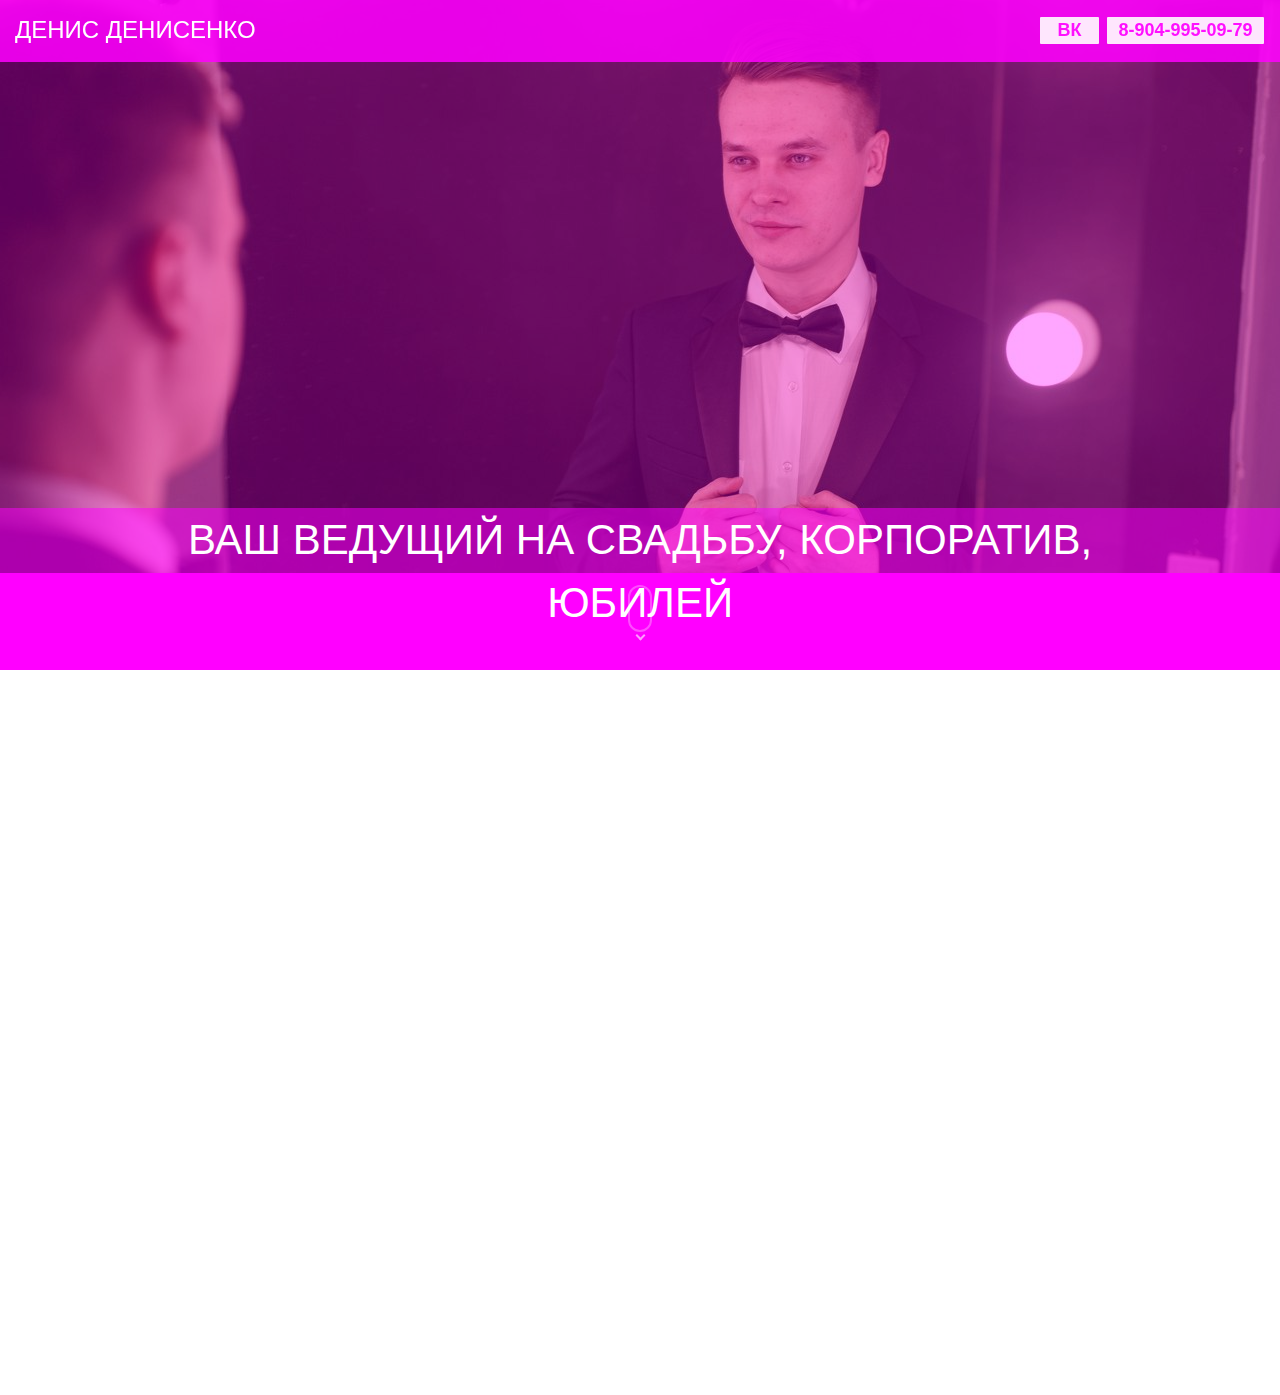
==== DD/index.html @ 88d05b3a "Денис Денисенко" ====
<!DOCTYPE html>
<html class="nojs html css_verticalspacer" lang="ru-RU">
 <head>

  <meta http-equiv="Content-type" content="text/html;charset=UTF-8"/>
  <meta name="generator" content="2018.0.0.379"/>
  <meta name="viewport" content="width=device-width, initial-scale=1.0"/>
  
  <script type="text/javascript">
   // Update the 'nojs'/'js' class on the html node
document.documentElement.className = document.documentElement.className.replace(/\bnojs\b/g, 'js');

// Check that all required assets are uploaded and up-to-date
if(typeof Muse == "undefined") window.Muse = {}; window.Muse.assets = {"required":["museutils.js", "museconfig.js", "jquery.watch.js", "require.js", "index.css"], "outOfDate":[]};
</script>
  
  <title>ВЕДУЩИЙ НА СВАДЬБУ, КОРПОРАТИВ, ЮБИЛЕЙ | ДЕНИС ДЕНИСЕНКО</title>
  <!-- CSS -->
  <link rel="stylesheet" type="text/css" href="css/site_global.css?crc=444006867"/>
  <link rel="stylesheet" type="text/css" href="css/index.css?crc=4019323715" id="pagesheet"/>
  <!-- IE-only CSS -->
  <!--[if lt IE 9]>
  <link rel="stylesheet" type="text/css" href="css/iefonts_index.css?crc=420360671"/>
  <![endif]-->
  <!-- Other scripts -->
  <script type="text/javascript">
   var __adobewebfontsappname__ = "muse";
</script>
  <!-- JS includes -->
  <script src="https://webfonts.creativecloud.com/roboto:n2,n7,n3:all.js" type="text/javascript"></script>
    <!--HTML Widget code-->
  
		<style>
.u202 {
  margin: 0 auto;
  opacity: 0.6;
  position: relative;
  transition: opacity 0.9s;
}
.u202:hover {
  opacity: 1;
}
.u202:hover .u202help-mouse-wheel:before,
.u202:hover .u202help-mouse-wheel:after {
  animation: indicator-up-down 1.5s infinite ease-in-out;
  height: 8px;
  opacity: 0;
}
.u202:hover .u202help-down {
  animation: arrow-down 0.3s infinite alternate;
}
.u202help-mouse-down {
  border: 2px solid #FFFFFF;
  border-radius: 15px;
  height: 43px;
  position: relative;
  background: transparent;
  width: 20px;
    margin: 0 auto;
}
.u202help-mouse-wheel {
  position: relative;
  left: 50%;
  transition: opacity 0.5s;
}
.u202help-mouse-wheel:before,
.u202help-mouse-wheel:after {
  content: '';
  background: #FFFFFF;
  border-radius: 50%;
  margin-left: -2px;
  height: 4px;
  position: absolute;
  top: 5px;
  transition: top 0.5s, height 0.5s, opacity 0.5s;
  width: 4px;
}
.u202help-mouse-wheel:before {
  animation: scroll 1.5s 0.75s infinite ease-in-out;
}
.u202help-mouse-wheel:after {
  animation: scroll 1.5s infinite ease-in-out;
}
.u202help-down {
  animation: arrow-down 0.6s infinite alternate ease-in-out;
  border-bottom: 2px solid #FFFFFF;
  border-right: 2px solid #FFFFFF;
  display: block;
  height: 5px;
  margin: 0 auto;
  transform: rotate(45deg);
  transition: opacity 0.5s;
  width: 5px;
  opacity: 1;
  position: absolute;
  left: 0;
  right: 0;
}
@-moz-keyframes scroll {
  0% {
    top: 5px;
    opacity: 0.3;
  }
  50% {
    opacity: 1;
  }
  100% {
    top: 15px;
    opacity: 0;
  }
}
@-webkit-keyframes scroll {
  0% {
    top: 5px;
    opacity: 0.3;
  }
  50% {
    opacity: 1;
  }
  100% {
    top: 15px;
    opacity: 0;
  }
}
@-o-keyframes scroll {
  0% {
    top: 5px;
    opacity: 0.3;
  }
  50% {
    opacity: 1;
  }
  100% {
    top: 15px;
    opacity: 0;
  }
}
@keyframes scroll {
  0% {
    top: 5px;
    opacity: 0.3;
  }
  50% {
    opacity: 1;
  }
  100% {
    top: 15px;
    opacity: 0;
  }
}
@-moz-keyframes indicator-up-down {
  0% {
    opacity: 0;
  }
  50% {
    opacity: 1;
  }
  100% {
    opacity: 0;
    top: 20px;
  }
}
@-webkit-keyframes indicator-up-down {
  0% {
    opacity: 0;
  }
  50% {
    opacity: 1;
  }
  100% {
    opacity: 0;
    top: 20px;
  }
}
@-o-keyframes indicator-up-down {
  0% {
    opacity: 0;
  }
  50% {
    opacity: 1;
  }
  100% {
    opacity: 0;
    top: 20px;
  }
}
@keyframes indicator-up-down {
  0% {
    opacity: 0;
  }
  50% {
    opacity: 1;
  }
  100% {
    opacity: 0;
    top: 20px;
  }
}
@-moz-keyframes arrow-down {
  0% {
    margin-top: 5px;
  }
  100% {
    margin-top: 15px;
  }
}
@-webkit-keyframes arrow-down {
  0% {
    margin-top: 5px;
  }
  100% {
    margin-top: 15px;
  }
}
@-o-keyframes arrow-down {
  0% {
    margin-top: 5px;
  }
  100% {
    margin-top: 15px;
  }
}
@keyframes arrow-down {
  0% {
    margin-top: 5px;
  }
  100% {
    margin-top: 15px;
  }
}
}
</style>
	
 </head>
 <body>

  <div class="clearfix borderbox" id="page"><!-- group -->
   <div class="clearfix grpelem" id="pu115"><!-- group -->
    <div class="browser_width grpelem" id="u115-bw">
     <div id="u115"><!-- custom html -->
      <!DOCTYPE html>
<html>

<head>

  <meta charset="UTF-8">

<style>
body {
    margin: 0;
    background: FF00FF;
}
video {
    position: relative;
    right: 0;
    bottom: 0;
    min-width: 100%;
    min-height: 100%;
    width: auto;
    height: auto;
    z-index: -100;
    background: url('http://task.ga/m/flag.png') no-repeat;
    background-size: cover;
    transition: 1s opacity;
}
</style>

</head>

<body>

  <video autoplay  poster="assets/fon.jpg" id="bgvid" loop muted>
    <source src="assets/demo.webm" type="video/webm">
    <source src="assets/demo.mp4" type="video/mp4">
</video>

</body>

</html>

     </div>
    </div>
    <div class="browser_width grpelem" id="u159-bw">
     <div class="rgba-background" id="u159"><!-- simple frame --></div>
    </div>
    <div class="browser_width grpelem" id="u178-bw">
     <div id="u178"><!-- simple frame --></div>
    </div>
    <div class="browser_width grpelem" id="u226-bw">
     <div id="u226"><!-- group -->
      <div class="clearfix" id="u226_align_to_page">
       <div class="size_fixed grpelem" id="u202" data-sizePolicy="fixed" data-pintopage="page_fixedLeft"><!-- custom html -->
        
<aside class="u202" >
  <div class="u202help-mouse-down"><i class="u202help-mouse-wheel"></i></div><span class="u202help-down"></span>
</aside>

       </div>
      </div>
     </div>
    </div>
    <div class="browser_width grpelem" id="u232-bw">
     <div class="rgba-background" id="u232"><!-- group -->
      <div class="clearfix" id="u232_align_to_page">
       <div class="clearfix grpelem" id="u211-4" data-muse-temp-textContainer-sizePolicy="true" data-muse-temp-textContainer-pinning="true"><!-- content -->
        <p>ВАШ ВЕДУЩИЙ НА СВАДЬБУ, КОРПОРАТИВ, ЮБИЛЕЙ</p>
       </div>
      </div>
     </div>
    </div>
   </div>
   <div class="clearfix grpelem" id="pu223"><!-- group -->
    <div class="browser_width" id="u223-bw">
     <div class="rgba-background" id="u223"><!-- simple frame --></div>
    </div>
    <a class="nonblock nontext rgba-background rounded-corners transition shadow clearfix" id="u229-4" href="https://vk.com/denisenkoveduschii" data-muse-temp-textContainer-sizePolicy="true" data-muse-temp-textContainer-pinning="true"><!-- content --><p>ВК</p></a>
    <div class="clearfix" id="u235-4" data-muse-temp-textContainer-sizePolicy="true" data-muse-temp-textContainer-pinning="true"><!-- content -->
     <p>ДЕНИС ДЕНИСЕНКО</p>
    </div>
    <a class="nonblock nontext rgba-background rounded-corners transition shadow clearfix" id="u238-4" href="tel:+79049950979" data-muse-temp-textContainer-sizePolicy="true" data-muse-temp-textContainer-pinning="true"><!-- content --><p>8-904-995-09-79</p></a>
   </div>
   <div class="verticalspacer" data-offset-top="1333" data-content-above-spacer="1332" data-content-below-spacer="61" data-sizePolicy="fixed" data-pintopage="page_fixedLeft"></div>
  </div>
  <!-- JS includes -->
  <script type="text/javascript">
   if (document.location.protocol != 'https:') document.write('\x3Cscript src="http://musecdn.businesscatalyst.com/scripts/4.0/jquery-1.8.3.min.js" type="text/javascript">\x3C/script>');
</script>
  <script type="text/javascript">
   window.jQuery || document.write('\x3Cscript src="scripts/jquery-1.8.3.min.js?crc=209076791" type="text/javascript">\x3C/script>');
</script>
  <!-- Other scripts -->
  <script type="text/javascript">
   // Decide weather to suppress missing file error or not based on preference setting
var suppressMissingFileError = false
</script>
  <script type="text/javascript">
   window.Muse.assets.check=function(d){if(!window.Muse.assets.checked){window.Muse.assets.checked=!0;var b={},c=function(a,b){if(window.getComputedStyle){var c=window.getComputedStyle(a,null);return c&&c.getPropertyValue(b)||c&&c[b]||""}if(document.documentElement.currentStyle)return(c=a.currentStyle)&&c[b]||a.style&&a.style[b]||"";return""},a=function(a){if(a.match(/^rgb/))return a=a.replace(/\s+/g,"").match(/([\d\,]+)/gi)[0].split(","),(parseInt(a[0])<<16)+(parseInt(a[1])<<8)+parseInt(a[2]);if(a.match(/^\#/))return parseInt(a.substr(1),
16);return 0},g=function(g){for(var f=document.getElementsByTagName("link"),h=0;h<f.length;h++)if("text/css"==f[h].type){var i=(f[h].href||"").match(/\/?css\/([\w\-]+\.css)\?crc=(\d+)/);if(!i||!i[1]||!i[2])break;b[i[1]]=i[2]}f=document.createElement("div");f.className="version";f.style.cssText="display:none; width:1px; height:1px;";document.getElementsByTagName("body")[0].appendChild(f);for(h=0;h<Muse.assets.required.length;){var i=Muse.assets.required[h],l=i.match(/([\w\-\.]+)\.(\w+)$/),k=l&&l[1]?
l[1]:null,l=l&&l[2]?l[2]:null;switch(l.toLowerCase()){case "css":k=k.replace(/\W/gi,"_").replace(/^([^a-z])/gi,"_$1");f.className+=" "+k;k=a(c(f,"color"));l=a(c(f,"backgroundColor"));k!=0||l!=0?(Muse.assets.required.splice(h,1),"undefined"!=typeof b[i]&&(k!=b[i]>>>24||l!=(b[i]&16777215))&&Muse.assets.outOfDate.push(i)):h++;f.className="version";break;case "js":h++;break;default:throw Error("Unsupported file type: "+l);}}d?d().jquery!="1.8.3"&&Muse.assets.outOfDate.push("jquery-1.8.3.min.js"):Muse.assets.required.push("jquery-1.8.3.min.js");
f.parentNode.removeChild(f);if(Muse.assets.outOfDate.length||Muse.assets.required.length)f="Некоторые файлы на сервере могут отсутствовать или быть некорректными. Очистите кэш-память браузера и повторите попытку. Если проблему не удается устранить, свяжитесь с разработчиками сайта.",g&&Muse.assets.outOfDate.length&&(f+="\nOut of date: "+Muse.assets.outOfDate.join(",")),g&&Muse.assets.required.length&&(f+="\nMissing: "+Muse.assets.required.join(",")),suppressMissingFileError?(f+="\nUse SuppressMissingFileError key in AppPrefs.xml to show missing file error pop up.",console.log(f)):alert(f)};location&&location.search&&location.search.match&&location.search.match(/muse_debug/gi)?
setTimeout(function(){g(!0)},5E3):g()}};
var muse_init=function(){require.config({baseUrl:""});require(["jquery","museutils","whatinput","jquery.watch"],function(d){var $ = d;$(document).ready(function(){try{
window.Muse.assets.check($);/* body */
Muse.Utils.transformMarkupToFixBrowserProblemsPreInit();/* body */
Muse.Utils.prepHyperlinks(true);/* body */
Muse.Utils.resizeHeight('.browser_width');/* resize height */
Muse.Utils.requestAnimationFrame(function() { $('body').addClass('initialized'); });/* mark body as initialized */
Muse.Utils.makeButtonsVisibleAfterSettingMinWidth();/* body */
Muse.Utils.fullPage('#page');/* 100% height page */
Muse.Utils.showWidgetsWhenReady();/* body */
Muse.Utils.transformMarkupToFixBrowserProblems();/* body */
}catch(b){if(b&&"function"==typeof b.notify?b.notify():Muse.Assert.fail("Error calling selector function: "+b),false)throw b;}})})};

</script>
  <!-- RequireJS script -->
  <script src="scripts/require.js?crc=4157109226" type="text/javascript" async data-main="scripts/museconfig.js?crc=380897831" onload="if (requirejs) requirejs.onError = function(requireType, requireModule) { if (requireType && requireType.toString && requireType.toString().indexOf && 0 <= requireType.toString().indexOf('#scripterror')) window.Muse.assets.check(); }" onerror="window.Muse.assets.check();"></script>
  
  <!--HTML Widget code-->
  

	
   </body>
</html>
---- DD/css/site_global.css ----
html{min-height:100%;min-width:100%;-ms-text-size-adjust:none;}body,div,dl,dt,dd,ul,ol,li,nav,h1,h2,h3,h4,h5,h6,pre,code,form,fieldset,legend,input,button,textarea,p,blockquote,th,td,a{margin:0px;padding:0px;border-width:0px;border-style:solid;border-color:transparent;-webkit-transform-origin:left top;-ms-transform-origin:left top;-o-transform-origin:left top;transform-origin:left top;background-repeat:no-repeat;}button.submit-btn{-moz-box-sizing:content-box;-webkit-box-sizing:content-box;box-sizing:content-box;}.transition{-webkit-transition-property:background-image,background-position,background-color,border-color,border-radius,color,font-size,font-style,font-weight,letter-spacing,line-height,text-align,box-shadow,text-shadow,opacity;transition-property:background-image,background-position,background-color,border-color,border-radius,color,font-size,font-style,font-weight,letter-spacing,line-height,text-align,box-shadow,text-shadow,opacity;}.transition *{-webkit-transition:inherit;transition:inherit;}table{border-collapse:collapse;border-spacing:0px;}fieldset,img{border:0px;border-style:solid;-webkit-transform-origin:left top;-ms-transform-origin:left top;-o-transform-origin:left top;transform-origin:left top;}address,caption,cite,code,dfn,em,strong,th,var,optgroup{font-style:inherit;font-weight:inherit;}del,ins{text-decoration:none;}li{list-style:none;}caption,th{text-align:left;}h1,h2,h3,h4,h5,h6{font-size:100%;font-weight:inherit;}input,button,textarea,select,optgroup,option{font-family:inherit;font-size:inherit;font-style:inherit;font-weight:inherit;}.form-grp input,.form-grp textarea{-webkit-appearance:none;-webkit-border-radius:0;}body{font-family:Arial, Helvetica Neue, Helvetica, sans-serif;text-align:left;font-size:14px;line-height:17px;word-wrap:break-word;text-rendering:optimizeLegibility;-moz-font-feature-settings:'liga';-ms-font-feature-settings:'liga';-webkit-font-feature-settings:'liga';font-feature-settings:'liga';}a:link{color:#0000FF;text-decoration:underline;}a:visited{color:#800080;text-decoration:underline;}a:hover{color:#0000FF;text-decoration:underline;}a:active{color:#EE0000;text-decoration:underline;}a.nontext{color:black;text-decoration:none;font-style:normal;font-weight:normal;}.normal_text{color:#000000;direction:ltr;font-family:Arial, Helvetica Neue, Helvetica, sans-serif;font-size:14px;font-style:normal;font-weight:normal;letter-spacing:0px;line-height:17px;text-align:left;text-decoration:none;text-indent:0px;text-transform:none;vertical-align:0px;padding:0px;}.list0 li:before{position:absolute;right:100%;letter-spacing:0px;text-decoration:none;font-weight:normal;font-style:normal;}.rtl-list li:before{right:auto;left:100%;}.nls-None > li:before,.nls-None .list3 > li:before,.nls-None .list6 > li:before{margin-right:6px;content:'•';}.nls-None .list1 > li:before,.nls-None .list4 > li:before,.nls-None .list7 > li:before{margin-right:6px;content:'○';}.nls-None,.nls-None .list1,.nls-None .list2,.nls-None .list3,.nls-None .list4,.nls-None .list5,.nls-None .list6,.nls-None .list7,.nls-None .list8{padding-left:34px;}.nls-None.rtl-list,.nls-None .list1.rtl-list,.nls-None .list2.rtl-list,.nls-None .list3.rtl-list,.nls-None .list4.rtl-list,.nls-None .list5.rtl-list,.nls-None .list6.rtl-list,.nls-None .list7.rtl-list,.nls-None .list8.rtl-list{padding-left:0px;padding-right:34px;}.nls-None .list2 > li:before,.nls-None .list5 > li:before,.nls-None .list8 > li:before{margin-right:6px;content:'-';}.nls-None.rtl-list > li:before,.nls-None .list1.rtl-list > li:before,.nls-None .list2.rtl-list > li:before,.nls-None .list3.rtl-list > li:before,.nls-None .list4.rtl-list > li:before,.nls-None .list5.rtl-list > li:before,.nls-None .list6.rtl-list > li:before,.nls-None .list7.rtl-list > li:before,.nls-None .list8.rtl-list > li:before{margin-right:0px;margin-left:6px;}.TabbedPanelsTab{white-space:nowrap;}.MenuBar .MenuBarView,.MenuBar .SubMenuView{display:block;list-style:none;}.MenuBar .SubMenu{display:none;position:absolute;}.NoWrap{white-space:nowrap;word-wrap:normal;}.rootelem{margin-left:auto;margin-right:auto;}.colelem{display:inline;float:left;clear:both;}.clearfix:after{content:"\0020";visibility:hidden;display:block;height:0px;clear:both;}*:first-child+html .clearfix{zoom:1;}.clip_frame{overflow:hidden;}.popup_anchor{position:relative;width:0px;height:0px;}.allow_click_through *{pointer-events:auto;}.popup_element{z-index:100000;}.svg{display:block;vertical-align:top;}span.wrap{content:'';clear:left;display:block;}span.actAsInlineDiv{display:inline-block;}.position_content,.excludeFromNormalFlow{float:left;}.preload_images{position:absolute;overflow:hidden;left:-9999px;top:-9999px;height:1px;width:1px;}.preload{height:1px;width:1px;}.animateStates{-webkit-transition:0.3s ease-in-out;-moz-transition:0.3s ease-in-out;-o-transition:0.3s ease-in-out;transition:0.3s ease-in-out;}[data-whatinput="mouse"] *:focus,[data-whatinput="touch"] *:focus,input:focus,textarea:focus{outline:none;}textarea{resize:none;overflow:auto;}.allow_click_through,.fld-prompt{pointer-events:none;}.wrapped-input{position:absolute;top:0px;left:0px;background:transparent;border:none;}.submit-btn{z-index:50000;cursor:pointer;}.anchor_item{width:22px;height:18px;}.MenuBar .SubMenuVisible,.MenuBarVertical .SubMenuVisible,.MenuBar .SubMenu .SubMenuVisible,.popup_element.Active,span.actAsPara,.actAsDiv,a.nonblock.nontext,img.block{display:block;}.widget_invisible,.js .invi,.js .mse_pre_init{visibility:hidden;}.ose_ei{visibility:hidden;z-index:0;}.no_vert_scroll{overflow-y:hidden;}.always_vert_scroll{overflow-y:scroll;}.always_horz_scroll{overflow-x:scroll;}.fullscreen{overflow:hidden;left:0px;top:0px;position:fixed;height:100%;width:100%;-moz-box-sizing:border-box;-webkit-box-sizing:border-box;-ms-box-sizing:border-box;box-sizing:border-box;}.fullwidth{position:absolute;}.borderbox{-moz-box-sizing:border-box;-webkit-box-sizing:border-box;-ms-box-sizing:border-box;box-sizing:border-box;}.scroll_wrapper{position:absolute;overflow:auto;left:0px;right:0px;top:0px;bottom:0px;padding-top:0px;padding-bottom:0px;margin-top:0px;margin-bottom:0px;}.browser_width > *{position:absolute;left:0px;right:0px;}.grpelem,.accordion_wrapper{display:inline;float:left;}.fld-checkbox input[type=checkbox],.fld-radiobutton input[type=radio]{position:absolute;overflow:hidden;clip:rect(0px, 0px, 0px, 0px);height:1px;width:1px;margin:-1px;padding:0px;border:0px;}.fld-checkbox input[type=checkbox] + label,.fld-radiobutton input[type=radio] + label{display:inline-block;background-repeat:no-repeat;cursor:pointer;float:left;width:100%;height:100%;}.pointer_cursor,.fld-recaptcha-mode,.fld-recaptcha-refresh,.fld-recaptcha-help{cursor:pointer;}p,h1,h2,h3,h4,h5,h6,ol,ul,span.actAsPara{max-height:1000000px;}.superscript{vertical-align:super;font-size:66%;line-height:0px;}.subscript{vertical-align:sub;font-size:66%;line-height:0px;}.horizontalSlideShow{-ms-touch-action:pan-y;touch-action:pan-y;}.verticalSlideShow{-ms-touch-action:pan-x;touch-action:pan-x;}.colelem100,.verticalspacer{clear:both;}.list0 li,.MenuBar .MenuItemContainer,.SlideShowContentPanel .fullscreen img,.css_verticalspacer .verticalspacer{position:relative;}.popup_element.Inactive,.js .disn,.js .an_invi,.hidden,.breakpoint{display:none;}#muse_css_mq{position:absolute;display:none;background-color:#FFFFFE;}.fluid_height_spacer{width:0.01px;}.muse_check_css{display:none;position:fixed;}@media screen and (-webkit-min-device-pixel-ratio:0){body{text-rendering:auto;}}
---- DD/css/index.css ----
.version.index{color:#0000EF;background-color:#920343;}#page{z-index:1;min-height:934px;background-image:none;border-width:0px;border-color:#000000;background-color:transparent;padding-bottom:62px;width:100%;max-width:1280px;margin-left:auto;margin-right:auto;}#pu115{z-index:2;width:0.01px;margin-right:-10000px;margin-top:-50px;}#u115{z-index:2;min-height:711px;border-width:0px;border-color:transparent;background-color:transparent;}.js body{visibility:hidden;}.js body.initialized{visibility:visible;}#u115-bw{z-index:2;min-height:711px;}#u159{z-index:3;height:878px;background-color:#FFA5FF;background-color:rgba(255,0,255,0.35);-pie-background:rgba(255,0,255,0.35);}#u159-bw{z-index:3;height:878px;}#u178{z-index:4;height:663px;background-color:#FFFFFF;}#u178-bw{z-index:4;margin-top:720px;height:663px;}#u226{z-index:5;min-height:77px;background-color:#FF00FF;padding-bottom:20px;}#u202{z-index:6;width:36px;min-height:65px;border-width:0px;border-color:transparent;background-color:transparent;position:relative;margin-right:-10000px;margin-top:12px;left:622px;}#u226-bw{z-index:5;min-height:77px;margin-top:623px;}#u232{z-index:7;min-height:65px;background-color:#FF7FFF;background-color:rgba(255,0,255,0.5);-pie-background:rgba(255,0,255,0.5);}#u226_align_to_page,#u232_align_to_page{margin-left:auto;margin-right:auto;position:relative;max-width:1280px;}#u211-4{z-index:8;min-height:65px;background-color:transparent;line-height:63px;font-size:42px;text-align:center;color:#FFFFFF;font-family:roboto, sans-serif;font-weight:200;position:relative;margin-right:-10000px;width:82.82%;left:8.6%;}#u232-bw{z-index:7;min-height:65px;margin-top:558px;}#pu223{z-index:12;width:0.01px;height:0px;padding-bottom:62px;margin-right:-10000px;}#u223{z-index:12;height:62px;background-color:#FF26FF;background-color:rgba(255,0,255,0.85);position:fixed;top:0px;-pie-background:rgba(255,0,255,0.85);}#u223-bw{z-index:12;}#u229-4{z-index:13;width:59px;min-height:27px;-webkit-transition-duration:0s;-webkit-transition-delay:0s;transition-duration:0s;transition-delay:0s;background-image:url("../images/blank.gif?crc=4208392903");background-color:#FFFFFF;background-color:rgba(255,255,255,0.9);border-radius:1px;font-size:18px;line-height:27px;text-transform:uppercase;text-align:center;color:#FF10FF;font-family:roboto, sans-serif;font-weight:700;position:fixed;top:17px;left:50%;margin-left:400px;}#u229-4:hover{-webkit-transition-duration:0.6s;-webkit-transition-delay:0.1s;-webkit-transition-timing-function:ease;transition-duration:0.6s;transition-delay:0.1s;transition-timing-function:ease;box-shadow:0px 0px 20px rgba(255,255,255,0.3),0px 0px 20px rgba(255,255,255,0.3);border-radius:5px;padding-top:0px;padding-bottom:0px;min-height:27px;width:59px;margin:0px 0px 0px 400px;}#u235-4{z-index:17;width:245px;min-height:37px;background-color:transparent;line-height:36px;font-size:24px;text-align:left;color:#FFFFFF;font-family:roboto, sans-serif;font-weight:300;position:fixed;top:12px;left:50%;margin-left:-625px;}#u238-4{z-index:21;width:157px;min-height:27px;-webkit-transition-duration:0s;-webkit-transition-delay:0s;transition-duration:0s;transition-delay:0s;background-image:url("../images/blank.gif?crc=4208392903");background-color:#FFFFFF;background-color:rgba(255,255,255,0.9);border-radius:1px;font-size:18px;line-height:27px;text-transform:uppercase;text-align:center;color:#FF10FF;font-family:roboto, sans-serif;font-weight:700;position:fixed;top:17px;left:50%;margin-left:467px;}#u238-4:hover{-webkit-transition-duration:0.6s;-webkit-transition-delay:0.1s;-webkit-transition-timing-function:ease;transition-duration:0.6s;transition-delay:0.1s;transition-timing-function:ease;box-shadow:0px 0px 20px rgba(255,255,255,0.3),0px 0px 20px rgba(255,255,255,0.3);border-radius:5px;padding-top:0px;padding-bottom:0px;min-height:27px;width:157px;margin:0px 0px 0px 467px;}.css_verticalspacer .verticalspacer{height:calc(100vh - 1393px);}#muse_css_mq,.html{background-color:#FFFFFF;}body{position:relative;min-width:480px;}
---- DD/css/iefonts_index.css ----
#u211-4{font-family:roboto-n2, sans-serif;}#u229-4{font-family:roboto-n5, sans-serif;}#u235-4{font-family:roboto-n3, sans-serif;}#u238-4{font-family:roboto-n5, sans-serif;}
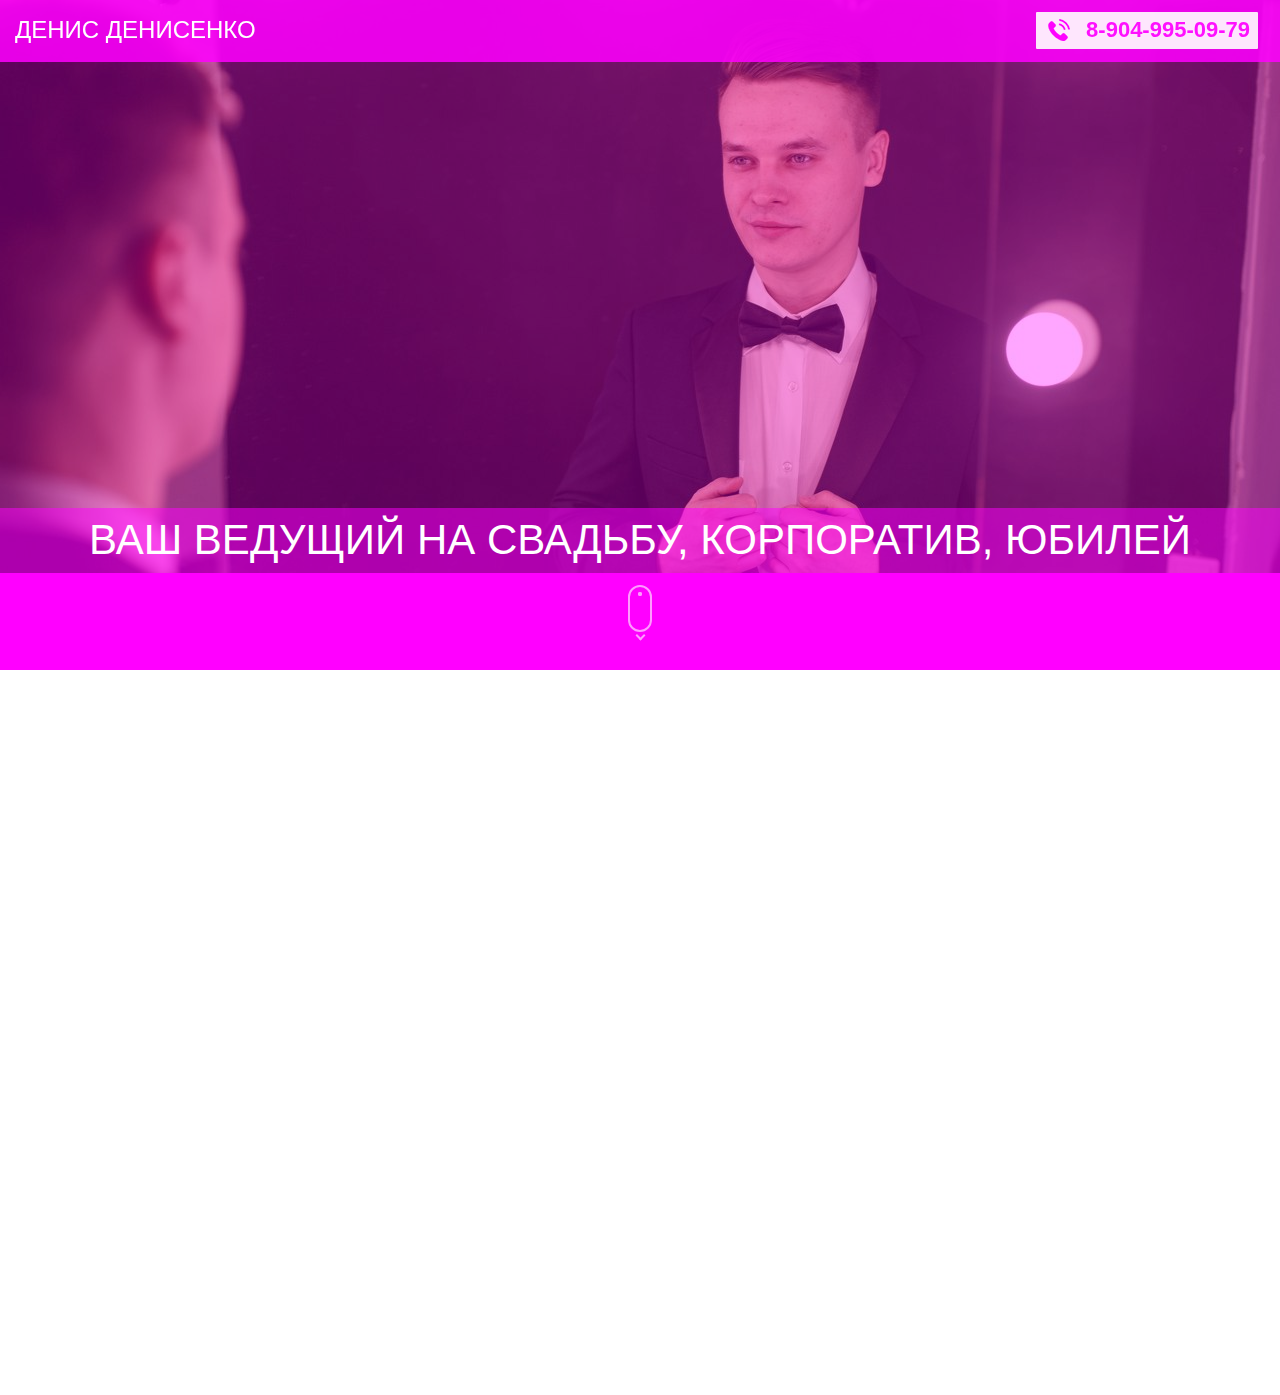
==== commit b91f7210: "upd" ====
--- a/DD/index.html
+++ b/DD/index.html
@@ -14,20 +14,20 @@
 if(typeof Muse == "undefined") window.Muse = {}; window.Muse.assets = {"required":["museutils.js", "museconfig.js", "jquery.watch.js", "require.js", "index.css"], "outOfDate":[]};
 </script>
   
-  <title>ВЕДУЩИЙ НА СВАДЬБУ, КОРПОРАТИВ, ЮБИЛЕЙ | ДЕНИС ДЕНИСЕНКО</title>
+  <title>Ведущий на свадьбу, корпоратив, юбилей | Денис Денисенко</title>
   <!-- CSS -->
   <link rel="stylesheet" type="text/css" href="css/site_global.css?crc=444006867"/>
-  <link rel="stylesheet" type="text/css" href="css/index.css?crc=4019323715" id="pagesheet"/>
+  <link rel="stylesheet" type="text/css" href="css/index.css?crc=3774588955" id="pagesheet"/>
   <!-- IE-only CSS -->
   <!--[if lt IE 9]>
-  <link rel="stylesheet" type="text/css" href="css/iefonts_index.css?crc=420360671"/>
+  <link rel="stylesheet" type="text/css" href="css/iefonts_index.css?crc=377366889"/>
   <![endif]-->
   <!-- Other scripts -->
   <script type="text/javascript">
    var __adobewebfontsappname__ = "muse";
 </script>
   <!-- JS includes -->
-  <script src="https://webfonts.creativecloud.com/roboto:n2,n7,n3:all.js" type="text/javascript"></script>
+  <script src="https://webfonts.creativecloud.com/roboto:n2,n3,n7:all.js" type="text/javascript"></script>
     <!--HTML Widget code-->
   
 		<style>
@@ -300,12 +300,11 @@
      </div>
     </div>
     <div class="browser_width grpelem" id="u232-bw">
-     <div class="rgba-background" id="u232"><!-- group -->
-      <div class="clearfix" id="u232_align_to_page">
-       <div class="clearfix grpelem" id="u211-4" data-muse-temp-textContainer-sizePolicy="true" data-muse-temp-textContainer-pinning="true"><!-- content -->
-        <p>ВАШ ВЕДУЩИЙ НА СВАДЬБУ, КОРПОРАТИВ, ЮБИЛЕЙ</p>
-       </div>
-      </div>
+     <div class="rgba-background" id="u232"><!-- simple frame --></div>
+    </div>
+    <div class="browser_width grpelem" id="u211-4-bw">
+     <div class="clearfix" id="u211-4" data-muse-temp-textContainer-sizePolicy="true" data-muse-temp-textContainer-pinning="true"><!-- content -->
+      <p>ВАШ ВЕДУЩИЙ НА СВАДЬБУ, КОРПОРАТИВ, ЮБИЛЕЙ</p>
      </div>
     </div>
    </div>
@@ -313,11 +312,11 @@
     <div class="browser_width" id="u223-bw">
      <div class="rgba-background" id="u223"><!-- simple frame --></div>
     </div>
-    <a class="nonblock nontext rgba-background rounded-corners transition shadow clearfix" id="u229-4" href="https://vk.com/denisenkoveduschii" data-muse-temp-textContainer-sizePolicy="true" data-muse-temp-textContainer-pinning="true"><!-- content --><p>ВК</p></a>
     <div class="clearfix" id="u235-4" data-muse-temp-textContainer-sizePolicy="true" data-muse-temp-textContainer-pinning="true"><!-- content -->
      <p>ДЕНИС ДЕНИСЕНКО</p>
     </div>
-    <a class="nonblock nontext rgba-background rounded-corners transition shadow clearfix" id="u238-4" href="tel:+79049950979" data-muse-temp-textContainer-sizePolicy="true" data-muse-temp-textContainer-pinning="true"><!-- content --><p>8-904-995-09-79</p></a>
+    <a class="nonblock nontext rgba-background rounded-corners transition shadow clearfix" id="u238-4" href="tel:+79049950979" data-muse-temp-textContainer-sizePolicy="true" data-muse-temp-textContainer-pinning="true"><!-- content --><p id="u238-2">8-904-995-09-79</p></a>
+    <div id="u242"><!-- rasterized frame --></div>
    </div>
    <div class="verticalspacer" data-offset-top="1333" data-content-above-spacer="1332" data-content-below-spacer="61" data-sizePolicy="fixed" data-pintopage="page_fixedLeft"></div>
   </div>
--- a/DD/css/index.css
+++ b/DD/css/index.css
@@ -1 +1 @@
-.version.index{color:#0000EF;background-color:#920343;}#page{z-index:1;min-height:934px;background-image:none;border-width:0px;border-color:#000000;background-color:transparent;padding-bottom:62px;width:100%;max-width:1280px;margin-left:auto;margin-right:auto;}#pu115{z-index:2;width:0.01px;margin-right:-10000px;margin-top:-50px;}#u115{z-index:2;min-height:711px;border-width:0px;border-color:transparent;background-color:transparent;}.js body{visibility:hidden;}.js body.initialized{visibility:visible;}#u115-bw{z-index:2;min-height:711px;}#u159{z-index:3;height:878px;background-color:#FFA5FF;background-color:rgba(255,0,255,0.35);-pie-background:rgba(255,0,255,0.35);}#u159-bw{z-index:3;height:878px;}#u178{z-index:4;height:663px;background-color:#FFFFFF;}#u178-bw{z-index:4;margin-top:720px;height:663px;}#u226{z-index:5;min-height:77px;background-color:#FF00FF;padding-bottom:20px;}#u202{z-index:6;width:36px;min-height:65px;border-width:0px;border-color:transparent;background-color:transparent;position:relative;margin-right:-10000px;margin-top:12px;left:622px;}#u226-bw{z-index:5;min-height:77px;margin-top:623px;}#u232{z-index:7;min-height:65px;background-color:#FF7FFF;background-color:rgba(255,0,255,0.5);-pie-background:rgba(255,0,255,0.5);}#u226_align_to_page,#u232_align_to_page{margin-left:auto;margin-right:auto;position:relative;max-width:1280px;}#u211-4{z-index:8;min-height:65px;background-color:transparent;line-height:63px;font-size:42px;text-align:center;color:#FFFFFF;font-family:roboto, sans-serif;font-weight:200;position:relative;margin-right:-10000px;width:82.82%;left:8.6%;}#u232-bw{z-index:7;min-height:65px;margin-top:558px;}#pu223{z-index:12;width:0.01px;height:0px;padding-bottom:62px;margin-right:-10000px;}#u223{z-index:12;height:62px;background-color:#FF26FF;background-color:rgba(255,0,255,0.85);position:fixed;top:0px;-pie-background:rgba(255,0,255,0.85);}#u223-bw{z-index:12;}#u229-4{z-index:13;width:59px;min-height:27px;-webkit-transition-duration:0s;-webkit-transition-delay:0s;transition-duration:0s;transition-delay:0s;background-image:url("../images/blank.gif?crc=4208392903");background-color:#FFFFFF;background-color:rgba(255,255,255,0.9);border-radius:1px;font-size:18px;line-height:27px;text-transform:uppercase;text-align:center;color:#FF10FF;font-family:roboto, sans-serif;font-weight:700;position:fixed;top:17px;left:50%;margin-left:400px;}#u229-4:hover{-webkit-transition-duration:0.6s;-webkit-transition-delay:0.1s;-webkit-transition-timing-function:ease;transition-duration:0.6s;transition-delay:0.1s;transition-timing-function:ease;box-shadow:0px 0px 20px rgba(255,255,255,0.3),0px 0px 20px rgba(255,255,255,0.3);border-radius:5px;padding-top:0px;padding-bottom:0px;min-height:27px;width:59px;margin:0px 0px 0px 400px;}#u235-4{z-index:17;width:245px;min-height:37px;background-color:transparent;line-height:36px;font-size:24px;text-align:left;color:#FFFFFF;font-family:roboto, sans-serif;font-weight:300;position:fixed;top:12px;left:50%;margin-left:-625px;}#u238-4{z-index:21;width:157px;min-height:27px;-webkit-transition-duration:0s;-webkit-transition-delay:0s;transition-duration:0s;transition-delay:0s;background-image:url("../images/blank.gif?crc=4208392903");background-color:#FFFFFF;background-color:rgba(255,255,255,0.9);border-radius:1px;font-size:18px;line-height:27px;text-transform:uppercase;text-align:center;color:#FF10FF;font-family:roboto, sans-serif;font-weight:700;position:fixed;top:17px;left:50%;margin-left:467px;}#u238-4:hover{-webkit-transition-duration:0.6s;-webkit-transition-delay:0.1s;-webkit-transition-timing-function:ease;transition-duration:0.6s;transition-delay:0.1s;transition-timing-function:ease;box-shadow:0px 0px 20px rgba(255,255,255,0.3),0px 0px 20px rgba(255,255,255,0.3);border-radius:5px;padding-top:0px;padding-bottom:0px;min-height:27px;width:157px;margin:0px 0px 0px 467px;}.css_verticalspacer .verticalspacer{height:calc(100vh - 1393px);}#muse_css_mq,.html{background-color:#FFFFFF;}body{position:relative;min-width:480px;}+.version.index{color:#0000E0;background-color:#FBA81B;}#page{z-index:1;min-height:934px;background-image:none;border-width:0px;border-color:#000000;background-color:transparent;padding-bottom:62px;width:100%;max-width:1280px;margin-left:auto;margin-right:auto;}#pu115{z-index:2;width:0.01px;margin-right:-10000px;margin-top:-50px;}#u115{z-index:2;min-height:711px;border-width:0px;border-color:transparent;background-color:transparent;}.js body{visibility:hidden;}.js body.initialized{visibility:visible;}#u115-bw{z-index:2;min-height:711px;}#u159{z-index:3;height:878px;background-color:#FFA5FF;background-color:rgba(255,0,255,0.35);-pie-background:rgba(255,0,255,0.35);}#u159-bw{z-index:3;height:878px;}#u178{z-index:4;height:663px;background-color:#FFFFFF;}#u178-bw{z-index:4;margin-top:720px;height:663px;}#u226{z-index:5;min-height:77px;background-color:#FF00FF;padding-bottom:20px;}#u226_align_to_page{margin-left:auto;margin-right:auto;position:relative;max-width:1280px;}#u202{z-index:6;width:36px;min-height:65px;border-width:0px;border-color:transparent;background-color:transparent;position:relative;margin-right:-10000px;margin-top:12px;left:622px;}#u226-bw{z-index:5;min-height:77px;margin-top:623px;}#u232{z-index:7;height:65px;background-color:#FF7FFF;background-color:rgba(255,0,255,0.5);-pie-background:rgba(255,0,255,0.5);}#u232-bw{z-index:7;margin-top:558px;height:65px;}#u211-4{z-index:8;min-height:65px;background-color:transparent;line-height:63px;font-size:42px;text-align:center;color:#FFFFFF;font-family:roboto, sans-serif;font-weight:200;}#u211-4-bw{z-index:8;min-height:65px;margin-top:558px;}#pu223{z-index:12;width:0.01px;height:0px;padding-bottom:62px;margin-right:-10000px;}#u223{z-index:12;height:62px;background-color:#FF26FF;background-color:rgba(255,0,255,0.85);position:fixed;top:0px;-pie-background:rgba(255,0,255,0.85);}#u223-bw{z-index:12;}#u235-4{z-index:13;width:245px;min-height:37px;background-color:transparent;line-height:36px;font-size:24px;text-align:left;color:#FFFFFF;font-family:roboto, sans-serif;font-weight:300;position:fixed;top:12px;left:50%;margin-left:-625px;}#u238-4{z-index:17;width:222px;min-height:37px;-webkit-transition-duration:0s;-webkit-transition-delay:0s;transition-duration:0s;transition-delay:0s;background-image:url("../images/blank.gif?crc=4208392903");background-color:#FFFFFF;background-color:rgba(255,255,255,0.9);border-radius:1px;font-size:22px;line-height:35px;text-transform:uppercase;text-align:right;color:#FF10FF;font-family:roboto, sans-serif;font-weight:700;position:fixed;top:12px;left:50%;margin-left:396px;}#u238-4:hover{-webkit-transition-duration:0.6s;-webkit-transition-delay:0.1s;-webkit-transition-timing-function:ease;transition-duration:0.6s;transition-delay:0.1s;transition-timing-function:ease;box-shadow:0px 0px 5px rgba(255,255,255,0.5),0px 0px 5px rgba(255,255,255,0.5);padding-top:0px;padding-bottom:0px;min-height:37px;width:222px;margin:0px 0px 0px 396px;}#u238-2{padding-right:8px;}#u242{z-index:21;vertical-align:top;width:28px;height:22px;position:fixed;top:19px;left:50%;margin-left:405px;background:url("../images/telephone-u242.png?crc=4068413439") no-repeat 0px 0px;}.css_verticalspacer .verticalspacer{height:calc(100vh - 1393px);}#muse_css_mq,.html{background-color:#FFFFFF;}body{position:relative;min-width:480px;}--- a/DD/css/iefonts_index.css
+++ b/DD/css/iefonts_index.css
@@ -1 +1 @@
-#u211-4{font-family:roboto-n2, sans-serif;}#u229-4{font-family:roboto-n5, sans-serif;}#u235-4{font-family:roboto-n3, sans-serif;}#u238-4{font-family:roboto-n5, sans-serif;}+#u211-4{font-family:roboto-n2, sans-serif;}#u235-4{font-family:roboto-n3, sans-serif;}#u238-4{font-family:roboto-n5, sans-serif;}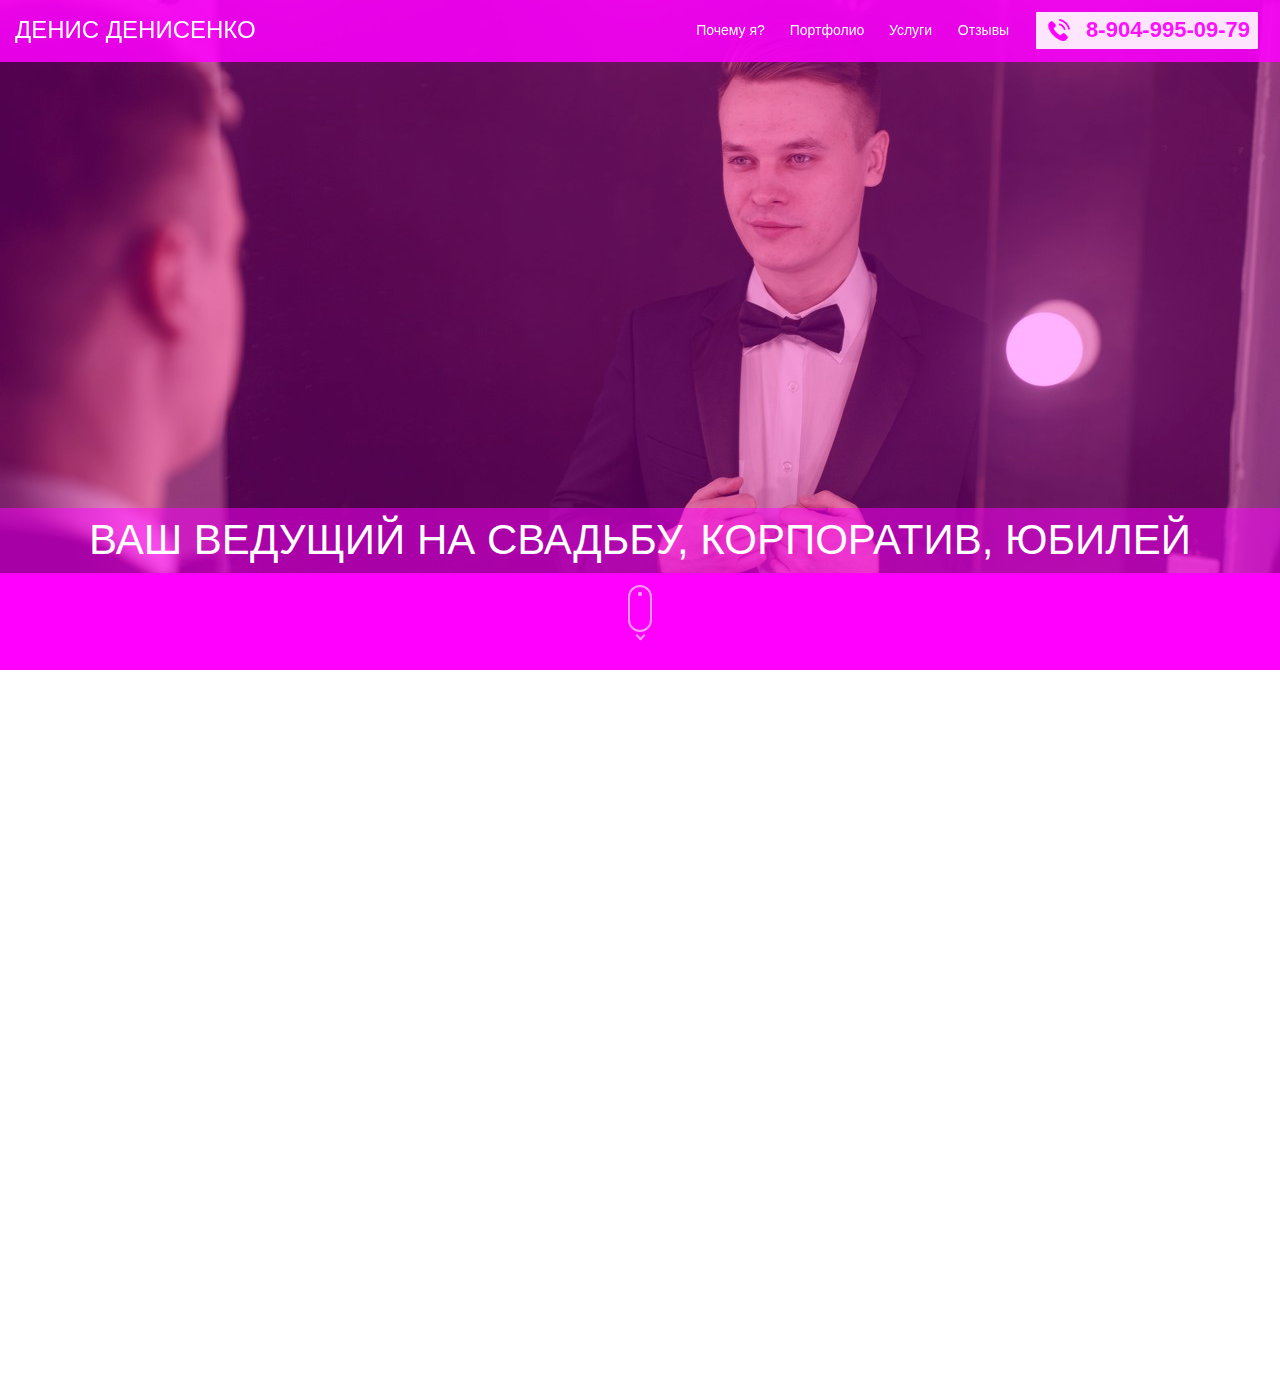
==== commit 972448f2: "upd" ====
--- a/DD/index.html
+++ b/DD/index.html
@@ -11,23 +11,26 @@
 document.documentElement.className = document.documentElement.className.replace(/\bnojs\b/g, 'js');
 
 // Check that all required assets are uploaded and up-to-date
-if(typeof Muse == "undefined") window.Muse = {}; window.Muse.assets = {"required":["museutils.js", "museconfig.js", "jquery.watch.js", "require.js", "index.css"], "outOfDate":[]};
+if(typeof Muse == "undefined") window.Muse = {}; window.Muse.assets = {"required":["museutils.js", "museconfig.js", "jquery.watch.js", "jquery.musemenu.js", "require.js", "index.css"], "outOfDate":[]};
 </script>
   
   <title>Ведущий на свадьбу, корпоратив, юбилей | Денис Денисенко</title>
   <!-- CSS -->
   <link rel="stylesheet" type="text/css" href="css/site_global.css?crc=444006867"/>
-  <link rel="stylesheet" type="text/css" href="css/index.css?crc=3774588955" id="pagesheet"/>
+  <link rel="stylesheet" type="text/css" href="css/index.css?crc=303463344" id="pagesheet"/>
   <!-- IE-only CSS -->
   <!--[if lt IE 9]>
-  <link rel="stylesheet" type="text/css" href="css/iefonts_index.css?crc=377366889"/>
+  <link rel="stylesheet" type="text/css" href="css/iefonts_index.css?crc=481253038"/>
   <![endif]-->
   <!-- Other scripts -->
   <script type="text/javascript">
    var __adobewebfontsappname__ = "muse";
 </script>
   <!-- JS includes -->
-  <script src="https://webfonts.creativecloud.com/roboto:n2,n3,n7:all.js" type="text/javascript"></script>
+  <script src="https://webfonts.creativecloud.com/roboto:n2,n3,n7,n4:all.js" type="text/javascript"></script>
+  <!--[if lt IE 9]>
+  <script src="scripts/html5shiv.js?crc=4241844378" type="text/javascript"></script>
+  <![endif]-->
     <!--HTML Widget code-->
   
 		<style>
@@ -317,6 +320,36 @@
     </div>
     <a class="nonblock nontext rgba-background rounded-corners transition shadow clearfix" id="u238-4" href="tel:+79049950979" data-muse-temp-textContainer-sizePolicy="true" data-muse-temp-textContainer-pinning="true"><!-- content --><p id="u238-2">8-904-995-09-79</p></a>
     <div id="u242"><!-- rasterized frame --></div>
+    <nav class="MenuBar clearfix" id="menuu261"><!-- horizontal box -->
+     <div class="MenuItemContainer clearfix grpelem" id="u269"><!-- vertical box -->
+      <div class="MenuItem MenuItemWithSubMenu transition clearfix colelem" id="u270"><!-- horizontal box -->
+       <div class="MenuItemLabel NoWrap clearfix grpelem" id="u272-4" data-sizePolicy="fixed" data-pintopage="page_fixedLeft"><!-- content -->
+        <p>Почему я?</p>
+       </div>
+      </div>
+     </div>
+     <div class="MenuItemContainer clearfix grpelem" id="u308"><!-- vertical box -->
+      <div class="MenuItem MenuItemWithSubMenu transition clearfix colelem" id="u311"><!-- horizontal box -->
+       <div class="MenuItemLabel NoWrap clearfix grpelem" id="u312-4" data-sizePolicy="fixed" data-pintopage="page_fixedLeft"><!-- content -->
+        <p>Портфолио</p>
+       </div>
+      </div>
+     </div>
+     <div class="MenuItemContainer clearfix grpelem" id="u329"><!-- vertical box -->
+      <div class="MenuItem MenuItemWithSubMenu transition clearfix colelem" id="u330"><!-- horizontal box -->
+       <div class="MenuItemLabel NoWrap clearfix grpelem" id="u331-4" data-sizePolicy="fixed" data-pintopage="page_fixedLeft"><!-- content -->
+        <p>Услуги</p>
+       </div>
+      </div>
+     </div>
+     <div class="MenuItemContainer clearfix grpelem" id="u350"><!-- vertical box -->
+      <div class="MenuItem MenuItemWithSubMenu transition clearfix colelem" id="u351"><!-- horizontal box -->
+       <div class="MenuItemLabel NoWrap clearfix grpelem" id="u352-4" data-sizePolicy="fixed" data-pintopage="page_fixedLeft"><!-- content -->
+        <p>Отзывы</p>
+       </div>
+      </div>
+     </div>
+    </nav>
    </div>
    <div class="verticalspacer" data-offset-top="1333" data-content-above-spacer="1332" data-content-below-spacer="61" data-sizePolicy="fixed" data-pintopage="page_fixedLeft"></div>
   </div>
@@ -338,13 +371,14 @@
 l[1]:null,l=l&&l[2]?l[2]:null;switch(l.toLowerCase()){case "css":k=k.replace(/\W/gi,"_").replace(/^([^a-z])/gi,"_$1");f.className+=" "+k;k=a(c(f,"color"));l=a(c(f,"backgroundColor"));k!=0||l!=0?(Muse.assets.required.splice(h,1),"undefined"!=typeof b[i]&&(k!=b[i]>>>24||l!=(b[i]&16777215))&&Muse.assets.outOfDate.push(i)):h++;f.className="version";break;case "js":h++;break;default:throw Error("Unsupported file type: "+l);}}d?d().jquery!="1.8.3"&&Muse.assets.outOfDate.push("jquery-1.8.3.min.js"):Muse.assets.required.push("jquery-1.8.3.min.js");
 f.parentNode.removeChild(f);if(Muse.assets.outOfDate.length||Muse.assets.required.length)f="Некоторые файлы на сервере могут отсутствовать или быть некорректными. Очистите кэш-память браузера и повторите попытку. Если проблему не удается устранить, свяжитесь с разработчиками сайта.",g&&Muse.assets.outOfDate.length&&(f+="\nOut of date: "+Muse.assets.outOfDate.join(",")),g&&Muse.assets.required.length&&(f+="\nMissing: "+Muse.assets.required.join(",")),suppressMissingFileError?(f+="\nUse SuppressMissingFileError key in AppPrefs.xml to show missing file error pop up.",console.log(f)):alert(f)};location&&location.search&&location.search.match&&location.search.match(/muse_debug/gi)?
 setTimeout(function(){g(!0)},5E3):g()}};
-var muse_init=function(){require.config({baseUrl:""});require(["jquery","museutils","whatinput","jquery.watch"],function(d){var $ = d;$(document).ready(function(){try{
+var muse_init=function(){require.config({baseUrl:""});require(["jquery","museutils","whatinput","jquery.watch","jquery.musemenu"],function(d){var $ = d;$(document).ready(function(){try{
 window.Muse.assets.check($);/* body */
 Muse.Utils.transformMarkupToFixBrowserProblemsPreInit();/* body */
 Muse.Utils.prepHyperlinks(true);/* body */
 Muse.Utils.resizeHeight('.browser_width');/* resize height */
 Muse.Utils.requestAnimationFrame(function() { $('body').addClass('initialized'); });/* mark body as initialized */
 Muse.Utils.makeButtonsVisibleAfterSettingMinWidth();/* body */
+Muse.Utils.initWidget('.MenuBar', ['#bp_infinity'], function(elem) { return $(elem).museMenu(); });/* unifiedNavBar */
 Muse.Utils.fullPage('#page');/* 100% height page */
 Muse.Utils.showWidgetsWhenReady();/* body */
 Muse.Utils.transformMarkupToFixBrowserProblems();/* body */
--- a/DD/css/index.css
+++ b/DD/css/index.css
@@ -1 +1 @@
-.version.index{color:#0000E0;background-color:#FBA81B;}#page{z-index:1;min-height:934px;background-image:none;border-width:0px;border-color:#000000;background-color:transparent;padding-bottom:62px;width:100%;max-width:1280px;margin-left:auto;margin-right:auto;}#pu115{z-index:2;width:0.01px;margin-right:-10000px;margin-top:-50px;}#u115{z-index:2;min-height:711px;border-width:0px;border-color:transparent;background-color:transparent;}.js body{visibility:hidden;}.js body.initialized{visibility:visible;}#u115-bw{z-index:2;min-height:711px;}#u159{z-index:3;height:878px;background-color:#FFA5FF;background-color:rgba(255,0,255,0.35);-pie-background:rgba(255,0,255,0.35);}#u159-bw{z-index:3;height:878px;}#u178{z-index:4;height:663px;background-color:#FFFFFF;}#u178-bw{z-index:4;margin-top:720px;height:663px;}#u226{z-index:5;min-height:77px;background-color:#FF00FF;padding-bottom:20px;}#u226_align_to_page{margin-left:auto;margin-right:auto;position:relative;max-width:1280px;}#u202{z-index:6;width:36px;min-height:65px;border-width:0px;border-color:transparent;background-color:transparent;position:relative;margin-right:-10000px;margin-top:12px;left:622px;}#u226-bw{z-index:5;min-height:77px;margin-top:623px;}#u232{z-index:7;height:65px;background-color:#FF7FFF;background-color:rgba(255,0,255,0.5);-pie-background:rgba(255,0,255,0.5);}#u232-bw{z-index:7;margin-top:558px;height:65px;}#u211-4{z-index:8;min-height:65px;background-color:transparent;line-height:63px;font-size:42px;text-align:center;color:#FFFFFF;font-family:roboto, sans-serif;font-weight:200;}#u211-4-bw{z-index:8;min-height:65px;margin-top:558px;}#pu223{z-index:12;width:0.01px;height:0px;padding-bottom:62px;margin-right:-10000px;}#u223{z-index:12;height:62px;background-color:#FF26FF;background-color:rgba(255,0,255,0.85);position:fixed;top:0px;-pie-background:rgba(255,0,255,0.85);}#u223-bw{z-index:12;}#u235-4{z-index:13;width:245px;min-height:37px;background-color:transparent;line-height:36px;font-size:24px;text-align:left;color:#FFFFFF;font-family:roboto, sans-serif;font-weight:300;position:fixed;top:12px;left:50%;margin-left:-625px;}#u238-4{z-index:17;width:222px;min-height:37px;-webkit-transition-duration:0s;-webkit-transition-delay:0s;transition-duration:0s;transition-delay:0s;background-image:url("../images/blank.gif?crc=4208392903");background-color:#FFFFFF;background-color:rgba(255,255,255,0.9);border-radius:1px;font-size:22px;line-height:35px;text-transform:uppercase;text-align:right;color:#FF10FF;font-family:roboto, sans-serif;font-weight:700;position:fixed;top:12px;left:50%;margin-left:396px;}#u238-4:hover{-webkit-transition-duration:0.6s;-webkit-transition-delay:0.1s;-webkit-transition-timing-function:ease;transition-duration:0.6s;transition-delay:0.1s;transition-timing-function:ease;box-shadow:0px 0px 5px rgba(255,255,255,0.5),0px 0px 5px rgba(255,255,255,0.5);padding-top:0px;padding-bottom:0px;min-height:37px;width:222px;margin:0px 0px 0px 396px;}#u238-2{padding-right:8px;}#u242{z-index:21;vertical-align:top;width:28px;height:22px;position:fixed;top:19px;left:50%;margin-left:405px;background:url("../images/telephone-u242.png?crc=4068413439") no-repeat 0px 0px;}.css_verticalspacer .verticalspacer{height:calc(100vh - 1393px);}#muse_css_mq,.html{background-color:#FFFFFF;}body{position:relative;min-width:480px;}+.version.index{color:#000012;background-color:#167BB0;}#page{z-index:1;min-height:934px;background-image:none;border-width:0px;border-color:#000000;background-color:transparent;padding-bottom:62px;width:100%;max-width:1280px;margin-left:auto;margin-right:auto;}#pu115{z-index:2;width:0.01px;margin-right:-10000px;margin-top:-50px;}#u115{z-index:2;min-height:711px;border-width:0px;border-color:transparent;background-color:transparent;}.js body{visibility:hidden;}.js body.initialized{visibility:visible;}#u115-bw{z-index:2;min-height:711px;}#u159{z-index:3;height:878px;background-color:#FFB2FF;background-color:rgba(255,0,255,0.3);-pie-background:rgba(255,0,255,0.3);}#u159-bw{z-index:3;height:878px;}#u178{z-index:4;height:663px;background-color:#FFFFFF;}#u178-bw{z-index:4;margin-top:720px;height:663px;}#u226{z-index:5;min-height:77px;background-color:#FF00FF;padding-bottom:20px;}#u226_align_to_page{margin-left:auto;margin-right:auto;position:relative;max-width:1280px;}#u202{z-index:6;width:36px;min-height:65px;border-width:0px;border-color:transparent;background-color:transparent;position:relative;margin-right:-10000px;margin-top:12px;left:622px;}#u226-bw{z-index:5;min-height:77px;margin-top:623px;}#u232{z-index:7;height:65px;background-color:#FF7FFF;background-color:rgba(255,0,255,0.5);-pie-background:rgba(255,0,255,0.5);}#u232-bw{z-index:7;margin-top:558px;height:65px;}#u211-4{z-index:8;min-height:65px;background-color:transparent;line-height:63px;font-size:42px;text-align:center;color:#FFFFFF;font-family:roboto, sans-serif;font-weight:200;}#u211-4-bw{z-index:8;min-height:65px;margin-top:558px;}#pu223{z-index:12;width:0.01px;height:0px;padding-bottom:62px;margin-right:-10000px;}#u223{z-index:12;height:62px;background-color:#FF26FF;background-color:rgba(255,0,255,0.85);position:fixed;top:0px;-pie-background:rgba(255,0,255,0.85);}#u223-bw{z-index:12;}#u235-4{z-index:13;width:245px;min-height:37px;background-color:transparent;line-height:36px;font-size:24px;text-align:left;color:#FFFFFF;font-family:roboto, sans-serif;font-weight:300;position:fixed;top:12px;left:50%;margin-left:-625px;}#u238-4{z-index:17;width:222px;min-height:37px;-webkit-transition-duration:0s;-webkit-transition-delay:0s;transition-duration:0s;transition-delay:0s;background-image:url("../images/blank.gif?crc=4208392903");background-color:#FFFFFF;background-color:rgba(255,255,255,0.9);border-radius:1px;font-size:22px;line-height:35px;text-transform:uppercase;text-align:right;color:#FF10FF;font-family:roboto, sans-serif;font-weight:700;position:fixed;top:12px;left:50%;margin-left:396px;}#u238-4:hover{-webkit-transition-duration:0.6s;-webkit-transition-delay:0.1s;-webkit-transition-timing-function:ease;transition-duration:0.6s;transition-delay:0.1s;transition-timing-function:ease;box-shadow:0px 0px 5px rgba(255,255,255,0.5),0px 0px 5px rgba(255,255,255,0.5);padding-top:0px;padding-bottom:0px;min-height:37px;width:222px;margin:0px 0px 0px 396px;}#u238-2{padding-right:8px;}#u242{z-index:21;vertical-align:top;width:28px;height:22px;position:fixed;top:19px;left:50%;margin-left:405px;background:url("../images/telephone-u242.png?crc=4068413439") no-repeat 0px 0px;}#menuu261{z-index:22;width:334px;height:37px;border-width:0px;border-color:transparent;background-color:transparent;position:fixed;top:12px;left:50%;margin-left:46px;}#u269{width:90px;min-height:37px;background-color:transparent;position:relative;margin-right:-10000px;}#u270{width:90px;-webkit-transition-duration:0s;-webkit-transition-delay:0s;transition-duration:0s;transition-delay:0s;background-image:url("../images/blank.gif?crc=4208392903");background-color:transparent;padding-bottom:20px;position:relative;}#u270:hover{-webkit-transition-duration:0.5s;-webkit-transition-delay:0.1s;-webkit-transition-timing-function:ease;transition-duration:0.5s;transition-delay:0.1s;transition-timing-function:ease;border-style:solid;border-color:#FFFFFF;width:90px;min-height:0px;margin:0px 0px -2px;border-width:0px 0px 2px;}#u270.MuseMenuActive{-webkit-transition-duration:0s;-webkit-transition-delay:0s;transition-duration:0s;transition-delay:0s;border-width:0px;border-color:#000000;width:90px;min-height:0px;margin:0px;}#u272-4{width:71px;min-height:17px;border-width:0px;border-color:transparent;background-color:transparent;text-align:center;color:#FFFFFF;letter-spacing:0px;font-family:roboto, sans-serif;font-weight:400;position:relative;margin-right:-10000px;top:10px;left:9px;}#u270:hover #u272-4{padding-top:0px;padding-bottom:0px;min-height:17px;width:71px;margin:0px -10000px 0px 0px;}#u270.MuseMenuActive #u272-4{padding-top:0px;padding-bottom:0px;min-height:17px;width:71px;margin:0px -10000px 0px 0px;}#u308{width:97px;min-height:37px;background-color:transparent;position:relative;margin-right:-10000px;left:93px;}#u311{width:97px;-webkit-transition-duration:0s;-webkit-transition-delay:0s;transition-duration:0s;transition-delay:0s;background-image:url("../images/blank.gif?crc=4208392903");background-color:transparent;padding-bottom:20px;position:relative;}#u311:hover{-webkit-transition-duration:0.5s;-webkit-transition-delay:0.1s;-webkit-transition-timing-function:ease;transition-duration:0.5s;transition-delay:0.1s;transition-timing-function:ease;border-style:solid;border-color:#FFFFFF;width:97px;min-height:0px;margin:0px 0px -2px;border-width:0px 0px 2px;}#u311.MuseMenuActive{-webkit-transition-duration:0s;-webkit-transition-delay:0s;transition-duration:0s;transition-delay:0s;border-width:0px;border-color:#000000;width:97px;min-height:0px;margin:0px;}#u312-4{width:78px;min-height:17px;border-width:0px;border-color:transparent;background-color:transparent;text-align:center;color:#FFFFFF;font-family:roboto, sans-serif;font-weight:400;position:relative;margin-right:-10000px;top:10px;left:9px;}#u311:hover #u312-4{padding-top:0px;padding-bottom:0px;min-height:17px;width:78px;margin:0px -10000px 0px 0px;}#u311.MuseMenuActive #u312-4{padding-top:0px;padding-bottom:0px;min-height:17px;width:78px;margin:0px -10000px 0px 0px;}#u329{width:66px;min-height:37px;background-color:transparent;position:relative;margin-right:-10000px;left:192px;}#u330{width:66px;-webkit-transition-duration:0s;-webkit-transition-delay:0s;transition-duration:0s;transition-delay:0s;background-image:url("../images/blank.gif?crc=4208392903");background-color:transparent;padding-bottom:20px;position:relative;}#u330:hover{-webkit-transition-duration:0.5s;-webkit-transition-delay:0.1s;-webkit-transition-timing-function:ease;transition-duration:0.5s;transition-delay:0.1s;transition-timing-function:ease;border-style:solid;border-color:#FFFFFF;width:66px;min-height:0px;margin:0px 0px -2px;border-width:0px 0px 2px;}#u330.MuseMenuActive{-webkit-transition-duration:0s;-webkit-transition-delay:0s;transition-duration:0s;transition-delay:0s;border-width:0px;border-color:#000000;width:66px;min-height:0px;margin:0px;}#u331-4{width:47px;min-height:17px;border-width:0px;border-color:transparent;background-color:transparent;text-align:center;color:#FFFFFF;font-family:roboto, sans-serif;font-weight:400;position:relative;margin-right:-10000px;top:10px;left:9px;}#u330:hover #u331-4{padding-top:0px;padding-bottom:0px;min-height:17px;width:47px;margin:0px -10000px 0px 0px;}#u330.MuseMenuActive #u331-4{padding-top:0px;padding-bottom:0px;min-height:17px;width:47px;margin:0px -10000px 0px 0px;}#u350{width:73px;min-height:37px;background-color:transparent;position:relative;margin-right:-10000px;left:261px;}#u351{width:73px;-webkit-transition-duration:0s;-webkit-transition-delay:0s;transition-duration:0s;transition-delay:0s;background-image:url("../images/blank.gif?crc=4208392903");background-color:transparent;padding-bottom:20px;position:relative;}#u351:hover{-webkit-transition-duration:0.5s;-webkit-transition-delay:0.1s;-webkit-transition-timing-function:ease;transition-duration:0.5s;transition-delay:0.1s;transition-timing-function:ease;border-style:solid;border-color:#FFFFFF;width:73px;min-height:0px;margin:0px 0px -2px;border-width:0px 0px 2px;}#u351.MuseMenuActive{-webkit-transition-duration:0s;-webkit-transition-delay:0s;transition-duration:0s;transition-delay:0s;border-width:0px;border-color:#000000;width:73px;min-height:0px;margin:0px;}#u352-4{width:55px;min-height:17px;border-width:0px;border-color:transparent;background-color:transparent;text-align:center;color:#FFFFFF;font-family:roboto, sans-serif;font-weight:400;position:relative;margin-right:-10000px;top:10px;left:9px;}#u351:hover #u352-4{padding-top:0px;padding-bottom:0px;min-height:17px;width:55px;margin:0px -10000px 0px 0px;}#u351.MuseMenuActive #u352-4{padding-top:0px;padding-bottom:0px;min-height:17px;width:55px;margin:0px -10000px 0px 0px;}.MenuItem{cursor:pointer;}.css_verticalspacer .verticalspacer{height:calc(100vh - 1393px);}#muse_css_mq,.html{background-color:#FFFFFF;}body{position:relative;min-width:480px;}--- a/DD/css/iefonts_index.css
+++ b/DD/css/iefonts_index.css
@@ -1 +1 @@
-#u211-4{font-family:roboto-n2, sans-serif;}#u235-4{font-family:roboto-n3, sans-serif;}#u238-4{font-family:roboto-n5, sans-serif;}+#u211-4{font-family:roboto-n2, sans-serif;}#u235-4{font-family:roboto-n3, sans-serif;}#u238-4{font-family:roboto-n5, sans-serif;}#u272-4{font-family:roboto-n4, sans-serif;}#u312-4{font-family:roboto-n4, sans-serif;}#u331-4{font-family:roboto-n4, sans-serif;}#u352-4{font-family:roboto-n4, sans-serif;}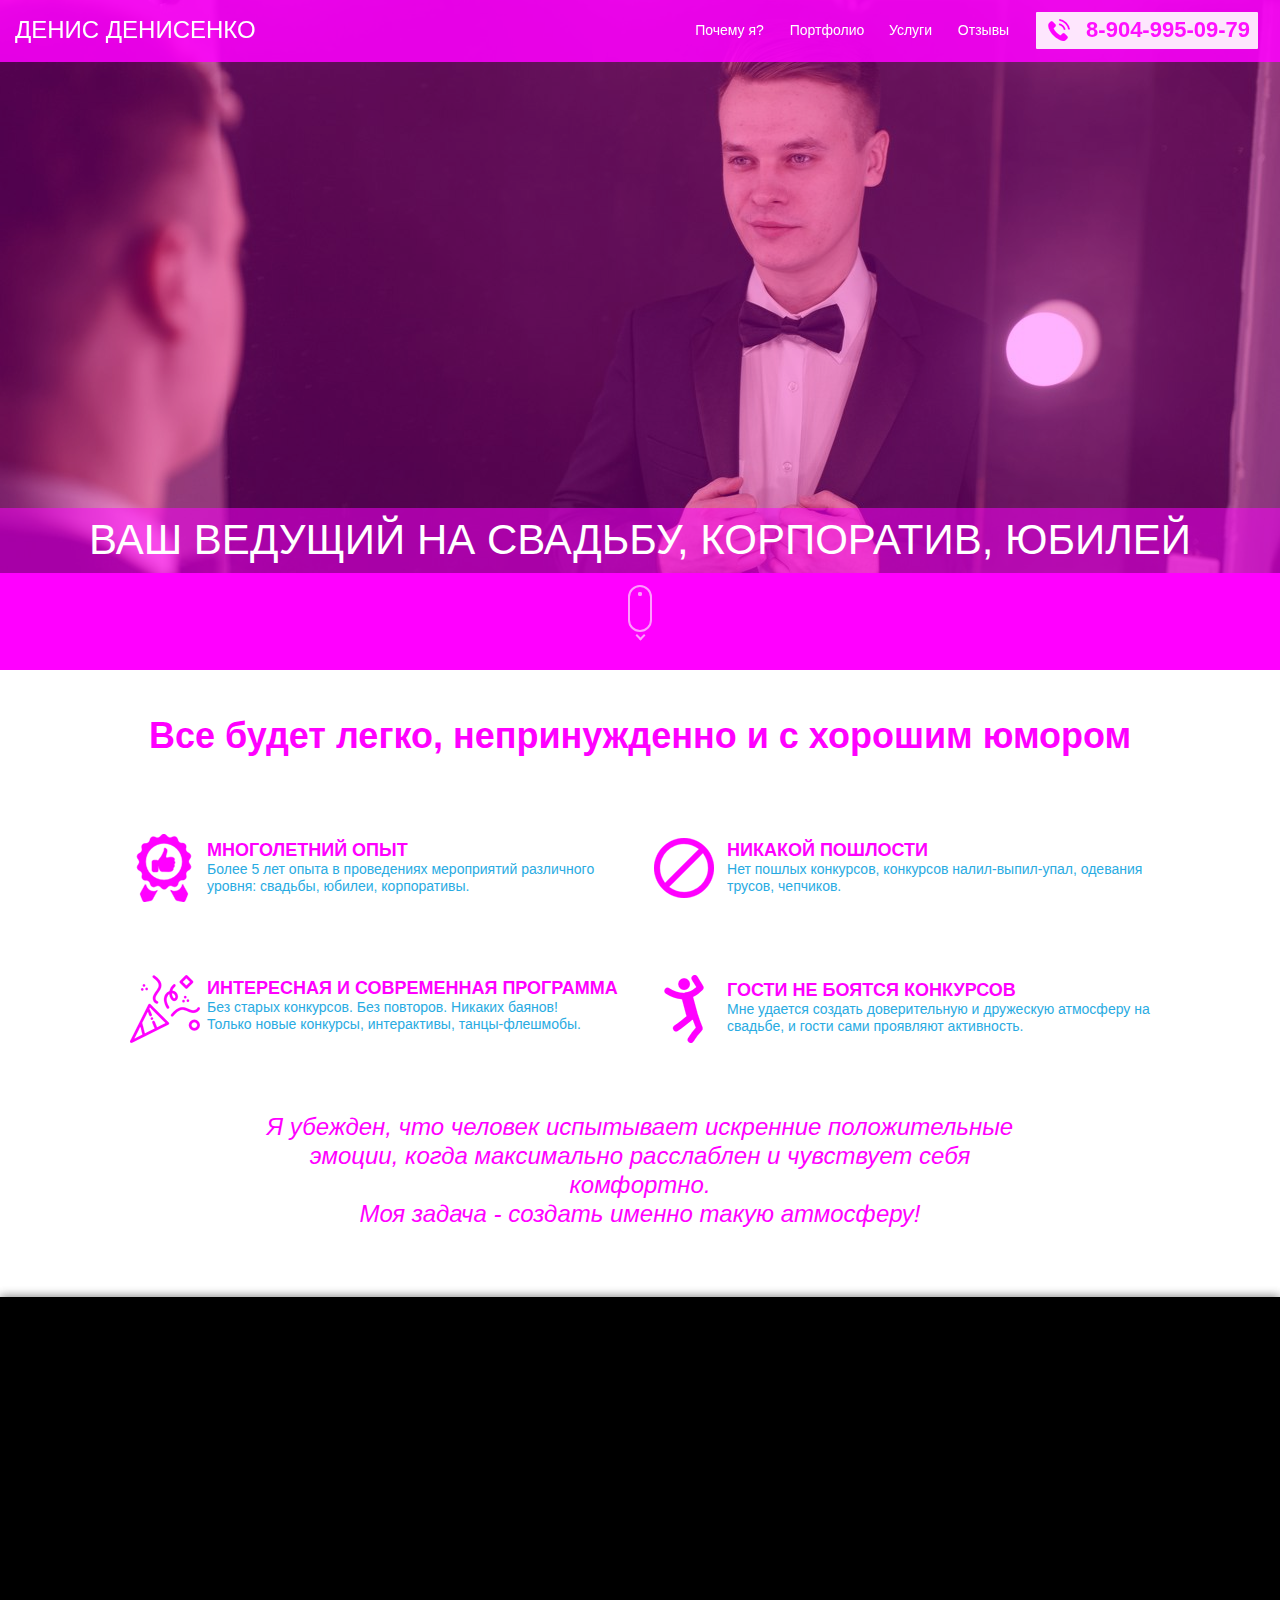
==== commit 436704e2: "upd" ====
--- a/DD/index.html
+++ b/DD/index.html
@@ -17,17 +17,17 @@
   <title>Ведущий на свадьбу, корпоратив, юбилей | Денис Денисенко</title>
   <!-- CSS -->
   <link rel="stylesheet" type="text/css" href="css/site_global.css?crc=444006867"/>
-  <link rel="stylesheet" type="text/css" href="css/index.css?crc=303463344" id="pagesheet"/>
+  <link rel="stylesheet" type="text/css" href="css/index.css?crc=4057615700" id="pagesheet"/>
   <!-- IE-only CSS -->
   <!--[if lt IE 9]>
-  <link rel="stylesheet" type="text/css" href="css/iefonts_index.css?crc=481253038"/>
+  <link rel="stylesheet" type="text/css" href="css/iefonts_index.css?crc=365971642"/>
   <![endif]-->
   <!-- Other scripts -->
   <script type="text/javascript">
    var __adobewebfontsappname__ = "muse";
 </script>
   <!-- JS includes -->
-  <script src="https://webfonts.creativecloud.com/roboto:n2,n3,n7,n4:all.js" type="text/javascript"></script>
+  <script src="https://webfonts.creativecloud.com/roboto:n7,n4,i3,n2,n3:all.js" type="text/javascript"></script>
   <!--[if lt IE 9]>
   <script src="scripts/html5shiv.js?crc=4241844378" type="text/javascript"></script>
   <![endif]-->
@@ -233,7 +233,7 @@
 }
 }
 </style>
-	
+	<style type="text/css">#u462.size_fluid_width_height iframe { position:absolute; left:0; top:0; }</style>
  </head>
  <body>
 
@@ -287,11 +287,47 @@
      <div class="rgba-background" id="u159"><!-- simple frame --></div>
     </div>
     <div class="browser_width grpelem" id="u178-bw">
-     <div id="u178"><!-- simple frame --></div>
+     <div id="u178"><!-- column -->
+      <div class="clearfix" id="u178_align_to_page">
+       <div class="clearfix colelem" id="u371-4" data-muse-temp-textContainer-sizePolicy="true" data-muse-temp-textContainer-pinning="true"><!-- content -->
+        <p>Все будет легко, непринужденно и с хорошим юмором</p>
+       </div>
+       <div class="clearfix colelem" id="pu399"><!-- group -->
+        <div class="grpelem" id="u399"><!-- rasterized frame --></div>
+        <div class="clearfix grpelem" id="u410-6" data-muse-temp-textContainer-sizePolicy="true" data-muse-temp-textContainer-pinning="true"><!-- content -->
+         <p id="u410-2">Многолетний опыт</p>
+         <p id="u410-4"><span id="u410-3">Более 5 лет опыта в проведениях мероприятий различного уровня: свадьбы, юбилеи, корпоративы.</span></p>
+        </div>
+        <div class="grpelem" id="u427"><!-- rasterized frame --></div>
+        <div class="clearfix grpelem" id="u428-6" data-muse-temp-textContainer-sizePolicy="true" data-muse-temp-textContainer-pinning="true"><!-- content -->
+         <p id="u428-2">Никакой пошлости</p>
+         <p id="u428-4"><span id="u428-3">Нет пошлых конкурсов, конкурсов налил-выпил-упал, одевания трусов, чепчиков.</span></p>
+        </div>
+       </div>
+       <div class="clearfix colelem" id="pu413"><!-- group -->
+        <div class="grpelem" id="u413"><!-- rasterized frame --></div>
+        <div class="clearfix grpelem" id="u414-8" data-muse-temp-textContainer-sizePolicy="true" data-muse-temp-textContainer-pinning="true"><!-- content -->
+         <p id="u414-2">Интересная и современная программа</p>
+         <p id="u414-4"><span id="u414-3">Без старых конкурсов. Без повторов. Никаких баянов!</span></p>
+         <p id="u414-6"><span id="u414-5">Только новые конкурсы, интерактивы, танцы-флешмобы.</span></p>
+        </div>
+        <div class="grpelem" id="u441"><!-- rasterized frame --></div>
+        <div class="clearfix grpelem" id="u442-6" data-muse-temp-textContainer-sizePolicy="true" data-muse-temp-textContainer-pinning="true"><!-- content -->
+         <p id="u442-2">Гости не боятся конкурсов</p>
+         <p id="u442-4"><span id="u442-3">Мне удается создать доверительную и дружескую атмосферу на свадьбе, и гости сами проявляют активность.</span></p>
+        </div>
+       </div>
+       <div class="clearfix colelem" id="u474-6" data-sizePolicy="fixed" data-pintopage="page_fluidx"><!-- content -->
+        <p>Я убежден, что человек испытывает искренние положительные эмоции, когда максимально расслаблен и чувствует себя комфортно.</p>
+        <p>Моя задача - создать именно такую атмосферу!</p>
+       </div>
+      </div>
+     </div>
     </div>
     <div class="browser_width grpelem" id="u226-bw">
      <div id="u226"><!-- group -->
       <div class="clearfix" id="u226_align_to_page">
+       <a class="anchor_item grpelem" id="me" data-sizePolicy="fixed" data-pintopage="page_fluidx"></a>
        <div class="size_fixed grpelem" id="u202" data-sizePolicy="fixed" data-pintopage="page_fixedLeft"><!-- custom html -->
         
 <aside class="u202" >
@@ -310,6 +346,18 @@
       <p>ВАШ ВЕДУЩИЙ НА СВАДЬБУ, КОРПОРАТИВ, ЮБИЛЕЙ</p>
      </div>
     </div>
+    <div class="browser_width grpelem" id="u468-bw">
+     <div class="shadow" id="u468"><!-- group -->
+      <div class="clearfix" id="u468_align_to_page">
+       <div class="size_fluid_width_height grpelem" id="u462" data-pintopage="page_fluidx" data-sizePolicy="fluidWidthHeight"><!-- custom html -->
+        <div class="fluid_height_spacer"></div>
+        
+<iframe class="actAsDiv" style="width:100%;height:100%;" src="//www.youtube.com/embed/0O8a7yXVfXk?autoplay=0&loop=0&showinfo=0&theme=light&color=red&controls=1&modestbranding=0&start=0&fs=1&iv_load_policy=1&wmode=transparent&rel=0" frameborder="0" allowfullscreen></iframe>
+
+       </div>
+      </div>
+     </div>
+    </div>
    </div>
    <div class="clearfix grpelem" id="pu223"><!-- group -->
     <div class="browser_width" id="u223-bw">
@@ -319,14 +367,10 @@
      <p>ДЕНИС ДЕНИСЕНКО</p>
     </div>
     <a class="nonblock nontext rgba-background rounded-corners transition shadow clearfix" id="u238-4" href="tel:+79049950979" data-muse-temp-textContainer-sizePolicy="true" data-muse-temp-textContainer-pinning="true"><!-- content --><p id="u238-2">8-904-995-09-79</p></a>
-    <div id="u242"><!-- rasterized frame --></div>
+    <a class="nonblock nontext" id="u242" href="tel:+79049950979"><!-- rasterized frame --><div id="u242_img"></div></a>
     <nav class="MenuBar clearfix" id="menuu261"><!-- horizontal box -->
      <div class="MenuItemContainer clearfix grpelem" id="u269"><!-- vertical box -->
-      <div class="MenuItem MenuItemWithSubMenu transition clearfix colelem" id="u270"><!-- horizontal box -->
-       <div class="MenuItemLabel NoWrap clearfix grpelem" id="u272-4" data-sizePolicy="fixed" data-pintopage="page_fixedLeft"><!-- content -->
-        <p>Почему я?</p>
-       </div>
-      </div>
+      <a class="nonblock nontext MenuItem MenuItemWithSubMenu anim_swing transition clearfix colelem" id="u270" href="index.html#me"><!-- horizontal box --><div class="MenuItemLabel NoWrap clearfix grpelem" id="u272-4" data-sizePolicy="fixed" data-pintopage="page_fixedLeft"><!-- content --><p>Почему я?</p></div></a>
      </div>
      <div class="MenuItemContainer clearfix grpelem" id="u308"><!-- vertical box -->
       <div class="MenuItem MenuItemWithSubMenu transition clearfix colelem" id="u311"><!-- horizontal box -->
@@ -351,7 +395,7 @@
      </div>
     </nav>
    </div>
-   <div class="verticalspacer" data-offset-top="1333" data-content-above-spacer="1332" data-content-below-spacer="61" data-sizePolicy="fixed" data-pintopage="page_fixedLeft"></div>
+   <div class="verticalspacer" data-offset-top="1724" data-content-above-spacer="1724" data-content-below-spacer="775" data-sizePolicy="fixed" data-pintopage="page_fixedLeft"></div>
   </div>
   <!-- JS includes -->
   <script type="text/javascript">
--- a/DD/css/index.css
+++ b/DD/css/index.css
@@ -1 +1 @@
-.version.index{color:#000012;background-color:#167BB0;}#page{z-index:1;min-height:934px;background-image:none;border-width:0px;border-color:#000000;background-color:transparent;padding-bottom:62px;width:100%;max-width:1280px;margin-left:auto;margin-right:auto;}#pu115{z-index:2;width:0.01px;margin-right:-10000px;margin-top:-50px;}#u115{z-index:2;min-height:711px;border-width:0px;border-color:transparent;background-color:transparent;}.js body{visibility:hidden;}.js body.initialized{visibility:visible;}#u115-bw{z-index:2;min-height:711px;}#u159{z-index:3;height:878px;background-color:#FFB2FF;background-color:rgba(255,0,255,0.3);-pie-background:rgba(255,0,255,0.3);}#u159-bw{z-index:3;height:878px;}#u178{z-index:4;height:663px;background-color:#FFFFFF;}#u178-bw{z-index:4;margin-top:720px;height:663px;}#u226{z-index:5;min-height:77px;background-color:#FF00FF;padding-bottom:20px;}#u226_align_to_page{margin-left:auto;margin-right:auto;position:relative;max-width:1280px;}#u202{z-index:6;width:36px;min-height:65px;border-width:0px;border-color:transparent;background-color:transparent;position:relative;margin-right:-10000px;margin-top:12px;left:622px;}#u226-bw{z-index:5;min-height:77px;margin-top:623px;}#u232{z-index:7;height:65px;background-color:#FF7FFF;background-color:rgba(255,0,255,0.5);-pie-background:rgba(255,0,255,0.5);}#u232-bw{z-index:7;margin-top:558px;height:65px;}#u211-4{z-index:8;min-height:65px;background-color:transparent;line-height:63px;font-size:42px;text-align:center;color:#FFFFFF;font-family:roboto, sans-serif;font-weight:200;}#u211-4-bw{z-index:8;min-height:65px;margin-top:558px;}#pu223{z-index:12;width:0.01px;height:0px;padding-bottom:62px;margin-right:-10000px;}#u223{z-index:12;height:62px;background-color:#FF26FF;background-color:rgba(255,0,255,0.85);position:fixed;top:0px;-pie-background:rgba(255,0,255,0.85);}#u223-bw{z-index:12;}#u235-4{z-index:13;width:245px;min-height:37px;background-color:transparent;line-height:36px;font-size:24px;text-align:left;color:#FFFFFF;font-family:roboto, sans-serif;font-weight:300;position:fixed;top:12px;left:50%;margin-left:-625px;}#u238-4{z-index:17;width:222px;min-height:37px;-webkit-transition-duration:0s;-webkit-transition-delay:0s;transition-duration:0s;transition-delay:0s;background-image:url("../images/blank.gif?crc=4208392903");background-color:#FFFFFF;background-color:rgba(255,255,255,0.9);border-radius:1px;font-size:22px;line-height:35px;text-transform:uppercase;text-align:right;color:#FF10FF;font-family:roboto, sans-serif;font-weight:700;position:fixed;top:12px;left:50%;margin-left:396px;}#u238-4:hover{-webkit-transition-duration:0.6s;-webkit-transition-delay:0.1s;-webkit-transition-timing-function:ease;transition-duration:0.6s;transition-delay:0.1s;transition-timing-function:ease;box-shadow:0px 0px 5px rgba(255,255,255,0.5),0px 0px 5px rgba(255,255,255,0.5);padding-top:0px;padding-bottom:0px;min-height:37px;width:222px;margin:0px 0px 0px 396px;}#u238-2{padding-right:8px;}#u242{z-index:21;vertical-align:top;width:28px;height:22px;position:fixed;top:19px;left:50%;margin-left:405px;background:url("../images/telephone-u242.png?crc=4068413439") no-repeat 0px 0px;}#menuu261{z-index:22;width:334px;height:37px;border-width:0px;border-color:transparent;background-color:transparent;position:fixed;top:12px;left:50%;margin-left:46px;}#u269{width:90px;min-height:37px;background-color:transparent;position:relative;margin-right:-10000px;}#u270{width:90px;-webkit-transition-duration:0s;-webkit-transition-delay:0s;transition-duration:0s;transition-delay:0s;background-image:url("../images/blank.gif?crc=4208392903");background-color:transparent;padding-bottom:20px;position:relative;}#u270:hover{-webkit-transition-duration:0.5s;-webkit-transition-delay:0.1s;-webkit-transition-timing-function:ease;transition-duration:0.5s;transition-delay:0.1s;transition-timing-function:ease;border-style:solid;border-color:#FFFFFF;width:90px;min-height:0px;margin:0px 0px -2px;border-width:0px 0px 2px;}#u270.MuseMenuActive{-webkit-transition-duration:0s;-webkit-transition-delay:0s;transition-duration:0s;transition-delay:0s;border-width:0px;border-color:#000000;width:90px;min-height:0px;margin:0px;}#u272-4{width:71px;min-height:17px;border-width:0px;border-color:transparent;background-color:transparent;text-align:center;color:#FFFFFF;letter-spacing:0px;font-family:roboto, sans-serif;font-weight:400;position:relative;margin-right:-10000px;top:10px;left:9px;}#u270:hover #u272-4{padding-top:0px;padding-bottom:0px;min-height:17px;width:71px;margin:0px -10000px 0px 0px;}#u270.MuseMenuActive #u272-4{padding-top:0px;padding-bottom:0px;min-height:17px;width:71px;margin:0px -10000px 0px 0px;}#u308{width:97px;min-height:37px;background-color:transparent;position:relative;margin-right:-10000px;left:93px;}#u311{width:97px;-webkit-transition-duration:0s;-webkit-transition-delay:0s;transition-duration:0s;transition-delay:0s;background-image:url("../images/blank.gif?crc=4208392903");background-color:transparent;padding-bottom:20px;position:relative;}#u311:hover{-webkit-transition-duration:0.5s;-webkit-transition-delay:0.1s;-webkit-transition-timing-function:ease;transition-duration:0.5s;transition-delay:0.1s;transition-timing-function:ease;border-style:solid;border-color:#FFFFFF;width:97px;min-height:0px;margin:0px 0px -2px;border-width:0px 0px 2px;}#u311.MuseMenuActive{-webkit-transition-duration:0s;-webkit-transition-delay:0s;transition-duration:0s;transition-delay:0s;border-width:0px;border-color:#000000;width:97px;min-height:0px;margin:0px;}#u312-4{width:78px;min-height:17px;border-width:0px;border-color:transparent;background-color:transparent;text-align:center;color:#FFFFFF;font-family:roboto, sans-serif;font-weight:400;position:relative;margin-right:-10000px;top:10px;left:9px;}#u311:hover #u312-4{padding-top:0px;padding-bottom:0px;min-height:17px;width:78px;margin:0px -10000px 0px 0px;}#u311.MuseMenuActive #u312-4{padding-top:0px;padding-bottom:0px;min-height:17px;width:78px;margin:0px -10000px 0px 0px;}#u329{width:66px;min-height:37px;background-color:transparent;position:relative;margin-right:-10000px;left:192px;}#u330{width:66px;-webkit-transition-duration:0s;-webkit-transition-delay:0s;transition-duration:0s;transition-delay:0s;background-image:url("../images/blank.gif?crc=4208392903");background-color:transparent;padding-bottom:20px;position:relative;}#u330:hover{-webkit-transition-duration:0.5s;-webkit-transition-delay:0.1s;-webkit-transition-timing-function:ease;transition-duration:0.5s;transition-delay:0.1s;transition-timing-function:ease;border-style:solid;border-color:#FFFFFF;width:66px;min-height:0px;margin:0px 0px -2px;border-width:0px 0px 2px;}#u330.MuseMenuActive{-webkit-transition-duration:0s;-webkit-transition-delay:0s;transition-duration:0s;transition-delay:0s;border-width:0px;border-color:#000000;width:66px;min-height:0px;margin:0px;}#u331-4{width:47px;min-height:17px;border-width:0px;border-color:transparent;background-color:transparent;text-align:center;color:#FFFFFF;font-family:roboto, sans-serif;font-weight:400;position:relative;margin-right:-10000px;top:10px;left:9px;}#u330:hover #u331-4{padding-top:0px;padding-bottom:0px;min-height:17px;width:47px;margin:0px -10000px 0px 0px;}#u330.MuseMenuActive #u331-4{padding-top:0px;padding-bottom:0px;min-height:17px;width:47px;margin:0px -10000px 0px 0px;}#u350{width:73px;min-height:37px;background-color:transparent;position:relative;margin-right:-10000px;left:261px;}#u351{width:73px;-webkit-transition-duration:0s;-webkit-transition-delay:0s;transition-duration:0s;transition-delay:0s;background-image:url("../images/blank.gif?crc=4208392903");background-color:transparent;padding-bottom:20px;position:relative;}#u351:hover{-webkit-transition-duration:0.5s;-webkit-transition-delay:0.1s;-webkit-transition-timing-function:ease;transition-duration:0.5s;transition-delay:0.1s;transition-timing-function:ease;border-style:solid;border-color:#FFFFFF;width:73px;min-height:0px;margin:0px 0px -2px;border-width:0px 0px 2px;}#u351.MuseMenuActive{-webkit-transition-duration:0s;-webkit-transition-delay:0s;transition-duration:0s;transition-delay:0s;border-width:0px;border-color:#000000;width:73px;min-height:0px;margin:0px;}#u352-4{width:55px;min-height:17px;border-width:0px;border-color:transparent;background-color:transparent;text-align:center;color:#FFFFFF;font-family:roboto, sans-serif;font-weight:400;position:relative;margin-right:-10000px;top:10px;left:9px;}#u351:hover #u352-4{padding-top:0px;padding-bottom:0px;min-height:17px;width:55px;margin:0px -10000px 0px 0px;}#u351.MuseMenuActive #u352-4{padding-top:0px;padding-bottom:0px;min-height:17px;width:55px;margin:0px -10000px 0px 0px;}.MenuItem{cursor:pointer;}.css_verticalspacer .verticalspacer{height:calc(100vh - 1393px);}#muse_css_mq,.html{background-color:#FFFFFF;}body{position:relative;min-width:480px;}+.version.index{color:#0000F1;background-color:#DA4D54;}#page{z-index:1;min-height:2438px;background-image:none;border-width:0px;border-color:#000000;background-color:transparent;padding-bottom:62px;width:100%;max-width:1280px;margin-left:auto;margin-right:auto;}#pu115{z-index:2;width:0.01px;margin-right:-10000px;margin-top:-50px;}#u115{z-index:2;min-height:711px;border-width:0px;border-color:transparent;background-color:transparent;}.js body{visibility:hidden;}.js body.initialized{visibility:visible;}#u115-bw{z-index:2;min-height:711px;}#u159{z-index:3;height:878px;background-color:#FFB2FF;background-color:rgba(255,0,255,0.3);-pie-background:rgba(255,0,255,0.3);}#u159-bw{z-index:3;height:878px;}#u178{z-index:4;min-height:868px;background-color:#FFFFFF;}#u178_align_to_page{margin-left:auto;margin-right:auto;position:relative;max-width:1280px;padding-top:39px;padding-bottom:330px;}#u371-4{z-index:12;min-height:56px;background-color:transparent;line-height:54px;font-size:36px;text-align:center;color:#FF00FF;font-family:roboto, sans-serif;font-weight:700;position:relative;width:82.82%;left:8.6%;}#pu399{z-index:16;margin-top:64px;position:relative;width:100%;}#u399{z-index:16;vertical-align:top;height:78px;position:relative;margin-right:-10000px;width:5.32%;left:10.16%;background:url("../images/badge-u399.png?crc=4168832537") no-repeat 0px 0px;}#u410-6{z-index:17;min-height:60px;background-color:transparent;line-height:22px;font-size:18px;text-align:left;font-family:roboto, sans-serif;font-weight:700;position:relative;margin-right:-10000px;margin-top:10px;width:33.05%;left:16.18%;}#u427{z-index:32;vertical-align:top;height:78px;position:relative;margin-right:-10000px;width:4.69%;left:51.1%;background:url("../images/do-not-disturb-rounded-sign-u427.png?crc=447965838") no-repeat 0px 0px;}#u428-6{z-index:33;min-height:60px;background-color:transparent;line-height:22px;font-size:18px;text-align:left;font-family:roboto, sans-serif;font-weight:700;position:relative;margin-right:-10000px;margin-top:10px;width:33.05%;left:56.8%;}#pu413{z-index:23;margin-top:63px;position:relative;width:100%;}#u413{z-index:23;vertical-align:top;height:78px;position:relative;margin-right:-10000px;width:5.47%;left:10.16%;background:url("../images/confetti-u413.png?crc=86466339") no-repeat 0px 0px;}#u414-8{z-index:24;min-height:59px;background-color:transparent;line-height:22px;font-size:18px;text-align:left;font-family:roboto, sans-serif;font-weight:700;position:relative;margin-right:-10000px;margin-top:7px;width:33.05%;left:16.18%;}#u441{z-index:39;vertical-align:top;height:78px;position:relative;margin-right:-10000px;width:5.32%;left:50.79%;background:url("../images/happy-man-jumping-u441.png?crc=444856488") no-repeat 0px 0px;}#u442-6{z-index:40;min-height:60px;background-color:transparent;line-height:22px;font-size:18px;text-align:left;font-family:roboto, sans-serif;font-weight:700;position:relative;margin-right:-10000px;margin-top:9px;width:33.05%;left:56.8%;}#u410-2,#u428-2,#u414-2,#u442-2{text-transform:uppercase;color:#FF00FF;}#u410-4,#u428-4,#u414-4,#u414-6,#u442-4{color:#29ABE2;line-height:0px;}#u410-3,#u428-3,#u414-3,#u414-5,#u442-3{font-size:14px;font-weight:400;line-height:17px;}#u474-6{z-index:49;width:800px;min-height:97px;background-color:transparent;line-height:29px;font-size:24px;text-align:center;color:#FF00FF;font-family:roboto, sans-serif;font-weight:300;font-style:italic;margin-top:64px;position:relative;left:18.75%;}#u178-bw{z-index:4;min-height:868px;margin-top:720px;}#u226{z-index:5;min-height:77px;background-color:#FF00FF;padding-bottom:20px;}#me{position:relative;margin-right:-10000px;width:22px;margin-top:26px;}#u202{z-index:6;width:36px;min-height:65px;border-width:0px;border-color:transparent;background-color:transparent;position:relative;margin-right:-10000px;margin-top:12px;left:622px;}#u226-bw{z-index:5;min-height:77px;margin-top:623px;}#u232{z-index:7;height:65px;background-color:#FF7FFF;background-color:rgba(255,0,255,0.5);-pie-background:rgba(255,0,255,0.5);}#u232-bw{z-index:7;margin-top:558px;height:65px;}#u211-4{z-index:8;min-height:65px;background-color:transparent;line-height:63px;font-size:42px;text-align:center;color:#FFFFFF;font-family:roboto, sans-serif;font-weight:200;}#u211-4-bw{z-index:8;min-height:65px;margin-top:558px;}#u468{z-index:46;min-height:427px;box-shadow:0px 0px 10px rgba(0,0,0,0.3),0px 0px 10px rgba(0,0,0,0.3);background-color:#000000;}#u226_align_to_page,#u468_align_to_page{margin-left:auto;margin-right:auto;position:relative;max-width:1280px;}#u462{z-index:47;border-width:0px;border-color:transparent;background-color:transparent;max-width:100000px;min-width:10px;position:relative;margin-right:-10000px;width:53.44%;left:23.29%;}#u462 .fluid_height_spacer{padding-bottom:62.42690058479532%;}#u468-bw{z-index:46;min-height:427px;margin-top:1347px;}#pu223{z-index:55;width:0.01px;height:0px;padding-bottom:62px;margin-right:-10000px;}#u223{z-index:55;height:62px;background-color:#FF26FF;background-color:rgba(255,0,255,0.85);position:fixed;top:0px;-pie-background:rgba(255,0,255,0.85);}#u223-bw{z-index:55;}#u235-4{z-index:56;width:245px;min-height:37px;background-color:transparent;line-height:36px;font-size:24px;text-align:left;color:#FFFFFF;font-family:roboto, sans-serif;font-weight:300;position:fixed;top:12px;left:50%;margin-left:-625px;}#u238-4{z-index:60;width:222px;min-height:37px;-webkit-transition-duration:0s;-webkit-transition-delay:0s;transition-duration:0s;transition-delay:0s;background-image:url("../images/blank.gif?crc=4208392903");background-color:#FFFFFF;background-color:rgba(255,255,255,0.9);border-radius:1px;line-height:35px;font-size:22px;text-transform:uppercase;text-align:right;color:#FF10FF;font-family:roboto, sans-serif;font-weight:700;position:fixed;top:12px;left:50%;margin-left:396px;}#u238-4:hover{-webkit-transition-duration:0.6s;-webkit-transition-delay:0.1s;-webkit-transition-timing-function:ease;transition-duration:0.6s;transition-delay:0.1s;transition-timing-function:ease;box-shadow:0px 0px 5px rgba(255,255,255,0.5),0px 0px 5px rgba(255,255,255,0.5);padding-top:0px;padding-bottom:0px;min-height:37px;width:222px;margin:0px 0px 0px 396px;}#u238-2{padding-right:8px;}#u242{z-index:64;position:fixed;top:19px;left:50%;margin-left:405px;}#u242_img{vertical-align:top;width:28px;height:22px;background:url("../images/telephone-u242.png?crc=4068413439") no-repeat 0px 0px;}#menuu261{z-index:65;width:336px;height:37px;border-width:0px;border-color:transparent;background-color:transparent;position:fixed;top:12px;left:50%;margin-left:44px;}#u269{width:92px;min-height:35px;background-color:transparent;padding-top:1px;padding-bottom:1px;position:relative;margin-right:-10000px;}#u270{width:90px;-webkit-transition-duration:0s;-webkit-transition-delay:0s;transition-duration:0s;transition-delay:0s;background-image:url("../images/blank.gif?crc=4208392903");background-color:transparent;padding-bottom:18px;margin-left:1px;position:relative;}#u270:hover{-webkit-transition-duration:0.5s;-webkit-transition-delay:0.1s;-webkit-transition-timing-function:ease;transition-duration:0.5s;transition-delay:0.1s;transition-timing-function:ease;border-style:solid;border-color:#FFFFFF;width:90px;min-height:0px;margin:0px 0px -2px 1px;border-width:0px 0px 2px;}#u270.MuseMenuActive{-webkit-transition-duration:0s;-webkit-transition-delay:0s;transition-duration:0s;transition-delay:0s;border-style:solid;border-width:1px;border-color:#FFFFFF;width:90px;min-height:0px;margin:-1px -1px -1px 0px;}#u272-4{width:71px;min-height:17px;border-width:0px;border-color:transparent;background-color:transparent;text-align:center;color:#FFFFFF;letter-spacing:0px;font-family:roboto, sans-serif;font-weight:400;position:relative;margin-right:-10000px;top:9px;left:9px;}#u270:hover #u272-4{padding-top:0px;padding-bottom:0px;min-height:17px;width:71px;margin:0px -10000px 0px 0px;}#u270.MuseMenuActive #u272-4{padding-top:0px;padding-bottom:0px;min-height:17px;width:71px;margin:0px -10000px 0px 0px;}#u308{width:97px;min-height:37px;background-color:transparent;position:relative;margin-right:-10000px;left:95px;}#u311{width:97px;-webkit-transition-duration:0s;-webkit-transition-delay:0s;transition-duration:0s;transition-delay:0s;background-image:url("../images/blank.gif?crc=4208392903");background-color:transparent;padding-bottom:20px;position:relative;}#u311:hover{-webkit-transition-duration:0.5s;-webkit-transition-delay:0.1s;-webkit-transition-timing-function:ease;transition-duration:0.5s;transition-delay:0.1s;transition-timing-function:ease;border-style:solid;border-color:#FFFFFF;width:97px;min-height:0px;margin:0px 0px -2px;border-width:0px 0px 2px;}#u311.MuseMenuActive{-webkit-transition-duration:0s;-webkit-transition-delay:0s;transition-duration:0s;transition-delay:0s;border-style:solid;border-width:1px;border-color:#FFFFFF;width:97px;min-height:0px;margin:-1px;}#u312-4{width:78px;min-height:17px;border-width:0px;border-color:transparent;background-color:transparent;text-align:center;color:#FFFFFF;font-family:roboto, sans-serif;font-weight:400;position:relative;margin-right:-10000px;top:10px;left:9px;}#u311:hover #u312-4{padding-top:0px;padding-bottom:0px;min-height:17px;width:78px;margin:0px -10000px 0px 0px;}#u311.MuseMenuActive #u312-4{padding-top:0px;padding-bottom:0px;min-height:17px;width:78px;margin:0px -10000px 0px 0px;}#u329{width:66px;min-height:37px;background-color:transparent;position:relative;margin-right:-10000px;left:194px;}#u330{width:66px;-webkit-transition-duration:0s;-webkit-transition-delay:0s;transition-duration:0s;transition-delay:0s;background-image:url("../images/blank.gif?crc=4208392903");background-color:transparent;padding-bottom:20px;position:relative;}#u330:hover{-webkit-transition-duration:0.5s;-webkit-transition-delay:0.1s;-webkit-transition-timing-function:ease;transition-duration:0.5s;transition-delay:0.1s;transition-timing-function:ease;border-style:solid;border-color:#FFFFFF;width:66px;min-height:0px;margin:0px 0px -2px;border-width:0px 0px 2px;}#u330.MuseMenuActive{-webkit-transition-duration:0s;-webkit-transition-delay:0s;transition-duration:0s;transition-delay:0s;border-style:solid;border-width:1px;border-color:#FFFFFF;width:66px;min-height:0px;margin:-1px;}#u331-4{width:47px;min-height:17px;border-width:0px;border-color:transparent;background-color:transparent;text-align:center;color:#FFFFFF;font-family:roboto, sans-serif;font-weight:400;position:relative;margin-right:-10000px;top:10px;left:9px;}#u330:hover #u331-4{padding-top:0px;padding-bottom:0px;min-height:17px;width:47px;margin:0px -10000px 0px 0px;}#u330.MuseMenuActive #u331-4{padding-top:0px;padding-bottom:0px;min-height:17px;width:47px;margin:0px -10000px 0px 0px;}#u350{width:73px;min-height:37px;background-color:transparent;position:relative;margin-right:-10000px;left:263px;}#u351{width:73px;-webkit-transition-duration:0s;-webkit-transition-delay:0s;transition-duration:0s;transition-delay:0s;background-image:url("../images/blank.gif?crc=4208392903");background-color:transparent;padding-bottom:20px;position:relative;}#u351:hover{-webkit-transition-duration:0.5s;-webkit-transition-delay:0.1s;-webkit-transition-timing-function:ease;transition-duration:0.5s;transition-delay:0.1s;transition-timing-function:ease;border-style:solid;border-color:#FFFFFF;width:73px;min-height:0px;margin:0px 0px -2px;border-width:0px 0px 2px;}#u351.MuseMenuActive{-webkit-transition-duration:0s;-webkit-transition-delay:0s;transition-duration:0s;transition-delay:0s;border-style:solid;border-width:1px;border-color:#FFFFFF;width:73px;min-height:0px;margin:-1px;}#u352-4{width:55px;min-height:17px;border-width:0px;border-color:transparent;background-color:transparent;text-align:center;color:#FFFFFF;font-family:roboto, sans-serif;font-weight:400;position:relative;margin-right:-10000px;top:10px;left:9px;}#u351:hover #u352-4{padding-top:0px;padding-bottom:0px;min-height:17px;width:55px;margin:0px -10000px 0px 0px;}#u351.MuseMenuActive #u352-4{padding-top:0px;padding-bottom:0px;min-height:17px;width:55px;margin:0px -10000px 0px 0px;}.MenuItem{cursor:pointer;}.css_verticalspacer .verticalspacer{height:calc(100vh - 2499px);}#muse_css_mq,.html{background-color:#FFFFFF;}body{position:relative;min-width:1280px;}--- a/DD/css/iefonts_index.css
+++ b/DD/css/iefonts_index.css
@@ -1 +1 @@
-#u211-4{font-family:roboto-n2, sans-serif;}#u235-4{font-family:roboto-n3, sans-serif;}#u238-4{font-family:roboto-n5, sans-serif;}#u272-4{font-family:roboto-n4, sans-serif;}#u312-4{font-family:roboto-n4, sans-serif;}#u331-4{font-family:roboto-n4, sans-serif;}#u352-4{font-family:roboto-n4, sans-serif;}+#u474-6{font-family:roboto-i3, sans-serif;}#u211-4{font-family:roboto-n2, sans-serif;}#u235-4{font-family:roboto-n3, sans-serif;}#u238-4{font-family:roboto-n5, sans-serif;}#u371-4,#u410-6,#u428-6,#u414-8,#u442-6,#u272-4{font-family:roboto-n4, sans-serif;}#u312-4{font-family:roboto-n4, sans-serif;}#u331-4{font-family:roboto-n4, sans-serif;}#u352-4{font-family:roboto-n4, sans-serif;}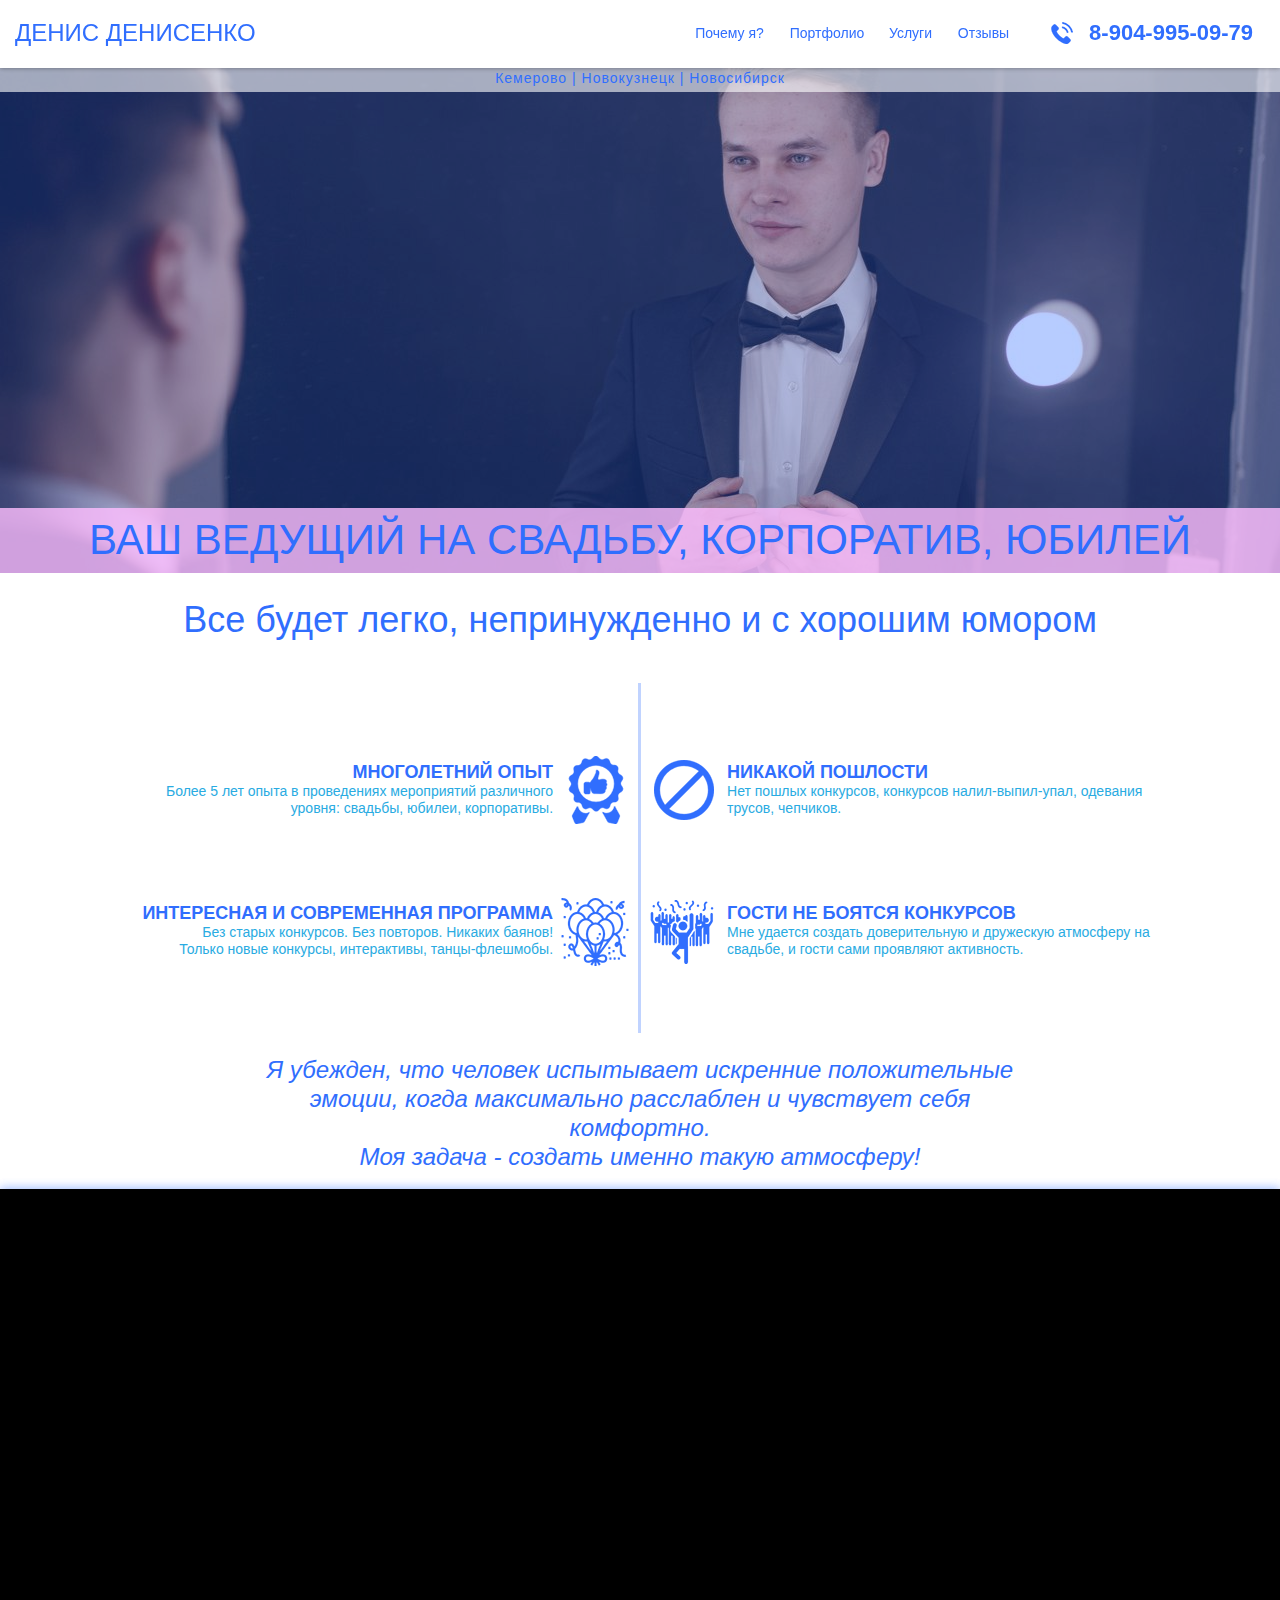
==== commit 046868cd: "upd" ====
--- a/DD/index.html
+++ b/DD/index.html
@@ -17,223 +17,22 @@
   <title>Ведущий на свадьбу, корпоратив, юбилей | Денис Денисенко</title>
   <!-- CSS -->
   <link rel="stylesheet" type="text/css" href="css/site_global.css?crc=444006867"/>
-  <link rel="stylesheet" type="text/css" href="css/index.css?crc=4057615700" id="pagesheet"/>
+  <link rel="stylesheet" type="text/css" href="css/index.css?crc=4079247025" id="pagesheet"/>
   <!-- IE-only CSS -->
   <!--[if lt IE 9]>
-  <link rel="stylesheet" type="text/css" href="css/iefonts_index.css?crc=365971642"/>
+  <link rel="stylesheet" type="text/css" href="css/iefonts_index.css?crc=496779890"/>
   <![endif]-->
   <!-- Other scripts -->
   <script type="text/javascript">
    var __adobewebfontsappname__ = "muse";
 </script>
   <!-- JS includes -->
-  <script src="https://webfonts.creativecloud.com/roboto:n7,n4,i3,n2,n3:all.js" type="text/javascript"></script>
+  <script src="https://webfonts.creativecloud.com/roboto:n7,n4,i3,n3:all.js" type="text/javascript"></script>
   <!--[if lt IE 9]>
   <script src="scripts/html5shiv.js?crc=4241844378" type="text/javascript"></script>
   <![endif]-->
     <!--HTML Widget code-->
-  
-		<style>
-.u202 {
-  margin: 0 auto;
-  opacity: 0.6;
-  position: relative;
-  transition: opacity 0.9s;
-}
-.u202:hover {
-  opacity: 1;
-}
-.u202:hover .u202help-mouse-wheel:before,
-.u202:hover .u202help-mouse-wheel:after {
-  animation: indicator-up-down 1.5s infinite ease-in-out;
-  height: 8px;
-  opacity: 0;
-}
-.u202:hover .u202help-down {
-  animation: arrow-down 0.3s infinite alternate;
-}
-.u202help-mouse-down {
-  border: 2px solid #FFFFFF;
-  border-radius: 15px;
-  height: 43px;
-  position: relative;
-  background: transparent;
-  width: 20px;
-    margin: 0 auto;
-}
-.u202help-mouse-wheel {
-  position: relative;
-  left: 50%;
-  transition: opacity 0.5s;
-}
-.u202help-mouse-wheel:before,
-.u202help-mouse-wheel:after {
-  content: '';
-  background: #FFFFFF;
-  border-radius: 50%;
-  margin-left: -2px;
-  height: 4px;
-  position: absolute;
-  top: 5px;
-  transition: top 0.5s, height 0.5s, opacity 0.5s;
-  width: 4px;
-}
-.u202help-mouse-wheel:before {
-  animation: scroll 1.5s 0.75s infinite ease-in-out;
-}
-.u202help-mouse-wheel:after {
-  animation: scroll 1.5s infinite ease-in-out;
-}
-.u202help-down {
-  animation: arrow-down 0.6s infinite alternate ease-in-out;
-  border-bottom: 2px solid #FFFFFF;
-  border-right: 2px solid #FFFFFF;
-  display: block;
-  height: 5px;
-  margin: 0 auto;
-  transform: rotate(45deg);
-  transition: opacity 0.5s;
-  width: 5px;
-  opacity: 1;
-  position: absolute;
-  left: 0;
-  right: 0;
-}
-@-moz-keyframes scroll {
-  0% {
-    top: 5px;
-    opacity: 0.3;
-  }
-  50% {
-    opacity: 1;
-  }
-  100% {
-    top: 15px;
-    opacity: 0;
-  }
-}
-@-webkit-keyframes scroll {
-  0% {
-    top: 5px;
-    opacity: 0.3;
-  }
-  50% {
-    opacity: 1;
-  }
-  100% {
-    top: 15px;
-    opacity: 0;
-  }
-}
-@-o-keyframes scroll {
-  0% {
-    top: 5px;
-    opacity: 0.3;
-  }
-  50% {
-    opacity: 1;
-  }
-  100% {
-    top: 15px;
-    opacity: 0;
-  }
-}
-@keyframes scroll {
-  0% {
-    top: 5px;
-    opacity: 0.3;
-  }
-  50% {
-    opacity: 1;
-  }
-  100% {
-    top: 15px;
-    opacity: 0;
-  }
-}
-@-moz-keyframes indicator-up-down {
-  0% {
-    opacity: 0;
-  }
-  50% {
-    opacity: 1;
-  }
-  100% {
-    opacity: 0;
-    top: 20px;
-  }
-}
-@-webkit-keyframes indicator-up-down {
-  0% {
-    opacity: 0;
-  }
-  50% {
-    opacity: 1;
-  }
-  100% {
-    opacity: 0;
-    top: 20px;
-  }
-}
-@-o-keyframes indicator-up-down {
-  0% {
-    opacity: 0;
-  }
-  50% {
-    opacity: 1;
-  }
-  100% {
-    opacity: 0;
-    top: 20px;
-  }
-}
-@keyframes indicator-up-down {
-  0% {
-    opacity: 0;
-  }
-  50% {
-    opacity: 1;
-  }
-  100% {
-    opacity: 0;
-    top: 20px;
-  }
-}
-@-moz-keyframes arrow-down {
-  0% {
-    margin-top: 5px;
-  }
-  100% {
-    margin-top: 15px;
-  }
-}
-@-webkit-keyframes arrow-down {
-  0% {
-    margin-top: 5px;
-  }
-  100% {
-    margin-top: 15px;
-  }
-}
-@-o-keyframes arrow-down {
-  0% {
-    margin-top: 5px;
-  }
-  100% {
-    margin-top: 15px;
-  }
-}
-@keyframes arrow-down {
-  0% {
-    margin-top: 5px;
-  }
-  100% {
-    margin-top: 15px;
-  }
-}
-}
-</style>
-	<style type="text/css">#u462.size_fluid_width_height iframe { position:absolute; left:0; top:0; }</style>
+  <style type="text/css">#u462.size_fluid_width_height iframe { position:absolute; left:0; top:0; }</style>
  </head>
  <body>
 
@@ -289,28 +88,25 @@
     <div class="browser_width grpelem" id="u178-bw">
      <div id="u178"><!-- column -->
       <div class="clearfix" id="u178_align_to_page">
-       <div class="clearfix colelem" id="u371-4" data-muse-temp-textContainer-sizePolicy="true" data-muse-temp-textContainer-pinning="true"><!-- content -->
-        <p>Все будет легко, непринужденно и с хорошим юмором</p>
-       </div>
-       <div class="clearfix colelem" id="pu399"><!-- group -->
-        <div class="grpelem" id="u399"><!-- rasterized frame --></div>
+       <div class="clearfix colelem" id="pu410-6"><!-- group -->
         <div class="clearfix grpelem" id="u410-6" data-muse-temp-textContainer-sizePolicy="true" data-muse-temp-textContainer-pinning="true"><!-- content -->
          <p id="u410-2">Многолетний опыт</p>
          <p id="u410-4"><span id="u410-3">Более 5 лет опыта в проведениях мероприятий различного уровня: свадьбы, юбилеи, корпоративы.</span></p>
         </div>
+        <div class="grpelem" id="u399"><!-- rasterized frame --></div>
         <div class="grpelem" id="u427"><!-- rasterized frame --></div>
         <div class="clearfix grpelem" id="u428-6" data-muse-temp-textContainer-sizePolicy="true" data-muse-temp-textContainer-pinning="true"><!-- content -->
          <p id="u428-2">Никакой пошлости</p>
          <p id="u428-4"><span id="u428-3">Нет пошлых конкурсов, конкурсов налил-выпил-упал, одевания трусов, чепчиков.</span></p>
         </div>
        </div>
-       <div class="clearfix colelem" id="pu413"><!-- group -->
-        <div class="grpelem" id="u413"><!-- rasterized frame --></div>
+       <div class="clearfix colelem" id="pu414-8"><!-- group -->
         <div class="clearfix grpelem" id="u414-8" data-muse-temp-textContainer-sizePolicy="true" data-muse-temp-textContainer-pinning="true"><!-- content -->
          <p id="u414-2">Интересная и современная программа</p>
          <p id="u414-4"><span id="u414-3">Без старых конкурсов. Без повторов. Никаких баянов!</span></p>
          <p id="u414-6"><span id="u414-5">Только новые конкурсы, интерактивы, танцы-флешмобы.</span></p>
         </div>
+        <div class="grpelem" id="u413"><!-- rasterized frame --></div>
         <div class="grpelem" id="u441"><!-- rasterized frame --></div>
         <div class="clearfix grpelem" id="u442-6" data-muse-temp-textContainer-sizePolicy="true" data-muse-temp-textContainer-pinning="true"><!-- content -->
          <p id="u442-2">Гости не боятся конкурсов</p>
@@ -327,13 +123,8 @@
     <div class="browser_width grpelem" id="u226-bw">
      <div id="u226"><!-- group -->
       <div class="clearfix" id="u226_align_to_page">
-       <a class="anchor_item grpelem" id="me" data-sizePolicy="fixed" data-pintopage="page_fluidx"></a>
-       <div class="size_fixed grpelem" id="u202" data-sizePolicy="fixed" data-pintopage="page_fixedLeft"><!-- custom html -->
-        
-<aside class="u202" >
-  <div class="u202help-mouse-down"><i class="u202help-mouse-wheel"></i></div><span class="u202help-down"></span>
-</aside>
-
+       <div class="clearfix grpelem" id="u371-4" data-muse-temp-textContainer-sizePolicy="true" data-muse-temp-textContainer-pinning="true"><!-- content -->
+        <p>Все будет легко, непринужденно и с хорошим юмором</p>
        </div>
       </div>
      </div>
@@ -342,7 +133,7 @@
      <div class="rgba-background" id="u232"><!-- simple frame --></div>
     </div>
     <div class="browser_width grpelem" id="u211-4-bw">
-     <div class="clearfix" id="u211-4" data-muse-temp-textContainer-sizePolicy="true" data-muse-temp-textContainer-pinning="true"><!-- content -->
+     <div class="rgba-background clearfix" id="u211-4" data-muse-temp-textContainer-sizePolicy="true" data-muse-temp-textContainer-pinning="true"><!-- content -->
       <p>ВАШ ВЕДУЩИЙ НА СВАДЬБУ, КОРПОРАТИВ, ЮБИЛЕЙ</p>
      </div>
     </div>
@@ -358,15 +149,22 @@
       </div>
      </div>
     </div>
+    <a class="anchor_item grpelem" id="me" data-sizePolicy="fixed" data-pintopage="page_fluidx"></a>
+    <div class="rgba-background grpelem" id="u484"><!-- simple frame --></div>
+    <div class="browser_width grpelem" id="u503-4-bw">
+     <div class="rgba-background clearfix" id="u503-4" data-muse-temp-textContainer-sizePolicy="true" data-muse-temp-textContainer-pinning="true"><!-- content -->
+      <p>Кемерово | Новокузнецк | Новосибирск</p>
+     </div>
+    </div>
    </div>
    <div class="clearfix grpelem" id="pu223"><!-- group -->
     <div class="browser_width" id="u223-bw">
-     <div class="rgba-background" id="u223"><!-- simple frame --></div>
+     <div class="shadow" id="u223"><!-- simple frame --></div>
     </div>
     <div class="clearfix" id="u235-4" data-muse-temp-textContainer-sizePolicy="true" data-muse-temp-textContainer-pinning="true"><!-- content -->
      <p>ДЕНИС ДЕНИСЕНКО</p>
     </div>
-    <a class="nonblock nontext rgba-background rounded-corners transition shadow clearfix" id="u238-4" href="tel:+79049950979" data-muse-temp-textContainer-sizePolicy="true" data-muse-temp-textContainer-pinning="true"><!-- content --><p id="u238-2">8-904-995-09-79</p></a>
+    <a class="nonblock nontext rgba-background transition shadow rounded-corners clearfix" id="u238-4" href="tel:+79049950979" data-muse-temp-textContainer-sizePolicy="true" data-muse-temp-textContainer-pinning="true"><!-- content --><p id="u238-2">8-904-995-09-79</p></a>
     <a class="nonblock nontext" id="u242" href="tel:+79049950979"><!-- rasterized frame --><div id="u242_img"></div></a>
     <nav class="MenuBar clearfix" id="menuu261"><!-- horizontal box -->
      <div class="MenuItemContainer clearfix grpelem" id="u269"><!-- vertical box -->
@@ -395,15 +193,8 @@
      </div>
     </nav>
    </div>
-   <div class="verticalspacer" data-offset-top="1724" data-content-above-spacer="1724" data-content-below-spacer="775" data-sizePolicy="fixed" data-pintopage="page_fixedLeft"></div>
+   <div class="verticalspacer" data-offset-top="1616" data-content-above-spacer="1616" data-content-below-spacer="883" data-sizePolicy="fixed" data-pintopage="page_fixedLeft"></div>
   </div>
-  <!-- JS includes -->
-  <script type="text/javascript">
-   if (document.location.protocol != 'https:') document.write('\x3Cscript src="http://musecdn.businesscatalyst.com/scripts/4.0/jquery-1.8.3.min.js" type="text/javascript">\x3C/script>');
-</script>
-  <script type="text/javascript">
-   window.jQuery || document.write('\x3Cscript src="scripts/jquery-1.8.3.min.js?crc=209076791" type="text/javascript">\x3C/script>');
-</script>
   <!-- Other scripts -->
   <script type="text/javascript">
    // Decide weather to suppress missing file error or not based on preference setting
@@ -431,10 +222,5 @@
 </script>
   <!-- RequireJS script -->
   <script src="scripts/require.js?crc=4157109226" type="text/javascript" async data-main="scripts/museconfig.js?crc=380897831" onload="if (requirejs) requirejs.onError = function(requireType, requireModule) { if (requireType && requireType.toString && requireType.toString().indexOf && 0 <= requireType.toString().indexOf('#scripterror')) window.Muse.assets.check(); }" onerror="window.Muse.assets.check();"></script>
-  
-  <!--HTML Widget code-->
-  
-
-	
    </body>
 </html>
--- a/DD/css/index.css
+++ b/DD/css/index.css
@@ -1 +1 @@
-.version.index{color:#0000F1;background-color:#DA4D54;}#page{z-index:1;min-height:2438px;background-image:none;border-width:0px;border-color:#000000;background-color:transparent;padding-bottom:62px;width:100%;max-width:1280px;margin-left:auto;margin-right:auto;}#pu115{z-index:2;width:0.01px;margin-right:-10000px;margin-top:-50px;}#u115{z-index:2;min-height:711px;border-width:0px;border-color:transparent;background-color:transparent;}.js body{visibility:hidden;}.js body.initialized{visibility:visible;}#u115-bw{z-index:2;min-height:711px;}#u159{z-index:3;height:878px;background-color:#FFB2FF;background-color:rgba(255,0,255,0.3);-pie-background:rgba(255,0,255,0.3);}#u159-bw{z-index:3;height:878px;}#u178{z-index:4;min-height:868px;background-color:#FFFFFF;}#u178_align_to_page{margin-left:auto;margin-right:auto;position:relative;max-width:1280px;padding-top:39px;padding-bottom:330px;}#u371-4{z-index:12;min-height:56px;background-color:transparent;line-height:54px;font-size:36px;text-align:center;color:#FF00FF;font-family:roboto, sans-serif;font-weight:700;position:relative;width:82.82%;left:8.6%;}#pu399{z-index:16;margin-top:64px;position:relative;width:100%;}#u399{z-index:16;vertical-align:top;height:78px;position:relative;margin-right:-10000px;width:5.32%;left:10.16%;background:url("../images/badge-u399.png?crc=4168832537") no-repeat 0px 0px;}#u410-6{z-index:17;min-height:60px;background-color:transparent;line-height:22px;font-size:18px;text-align:left;font-family:roboto, sans-serif;font-weight:700;position:relative;margin-right:-10000px;margin-top:10px;width:33.05%;left:16.18%;}#u427{z-index:32;vertical-align:top;height:78px;position:relative;margin-right:-10000px;width:4.69%;left:51.1%;background:url("../images/do-not-disturb-rounded-sign-u427.png?crc=447965838") no-repeat 0px 0px;}#u428-6{z-index:33;min-height:60px;background-color:transparent;line-height:22px;font-size:18px;text-align:left;font-family:roboto, sans-serif;font-weight:700;position:relative;margin-right:-10000px;margin-top:10px;width:33.05%;left:56.8%;}#pu413{z-index:23;margin-top:63px;position:relative;width:100%;}#u413{z-index:23;vertical-align:top;height:78px;position:relative;margin-right:-10000px;width:5.47%;left:10.16%;background:url("../images/confetti-u413.png?crc=86466339") no-repeat 0px 0px;}#u414-8{z-index:24;min-height:59px;background-color:transparent;line-height:22px;font-size:18px;text-align:left;font-family:roboto, sans-serif;font-weight:700;position:relative;margin-right:-10000px;margin-top:7px;width:33.05%;left:16.18%;}#u441{z-index:39;vertical-align:top;height:78px;position:relative;margin-right:-10000px;width:5.32%;left:50.79%;background:url("../images/happy-man-jumping-u441.png?crc=444856488") no-repeat 0px 0px;}#u442-6{z-index:40;min-height:60px;background-color:transparent;line-height:22px;font-size:18px;text-align:left;font-family:roboto, sans-serif;font-weight:700;position:relative;margin-right:-10000px;margin-top:9px;width:33.05%;left:56.8%;}#u410-2,#u428-2,#u414-2,#u442-2{text-transform:uppercase;color:#FF00FF;}#u410-4,#u428-4,#u414-4,#u414-6,#u442-4{color:#29ABE2;line-height:0px;}#u410-3,#u428-3,#u414-3,#u414-5,#u442-3{font-size:14px;font-weight:400;line-height:17px;}#u474-6{z-index:49;width:800px;min-height:97px;background-color:transparent;line-height:29px;font-size:24px;text-align:center;color:#FF00FF;font-family:roboto, sans-serif;font-weight:300;font-style:italic;margin-top:64px;position:relative;left:18.75%;}#u178-bw{z-index:4;min-height:868px;margin-top:720px;}#u226{z-index:5;min-height:77px;background-color:#FF00FF;padding-bottom:20px;}#me{position:relative;margin-right:-10000px;width:22px;margin-top:26px;}#u202{z-index:6;width:36px;min-height:65px;border-width:0px;border-color:transparent;background-color:transparent;position:relative;margin-right:-10000px;margin-top:12px;left:622px;}#u226-bw{z-index:5;min-height:77px;margin-top:623px;}#u232{z-index:7;height:65px;background-color:#FF7FFF;background-color:rgba(255,0,255,0.5);-pie-background:rgba(255,0,255,0.5);}#u232-bw{z-index:7;margin-top:558px;height:65px;}#u211-4{z-index:8;min-height:65px;background-color:transparent;line-height:63px;font-size:42px;text-align:center;color:#FFFFFF;font-family:roboto, sans-serif;font-weight:200;}#u211-4-bw{z-index:8;min-height:65px;margin-top:558px;}#u468{z-index:46;min-height:427px;box-shadow:0px 0px 10px rgba(0,0,0,0.3),0px 0px 10px rgba(0,0,0,0.3);background-color:#000000;}#u226_align_to_page,#u468_align_to_page{margin-left:auto;margin-right:auto;position:relative;max-width:1280px;}#u462{z-index:47;border-width:0px;border-color:transparent;background-color:transparent;max-width:100000px;min-width:10px;position:relative;margin-right:-10000px;width:53.44%;left:23.29%;}#u462 .fluid_height_spacer{padding-bottom:62.42690058479532%;}#u468-bw{z-index:46;min-height:427px;margin-top:1347px;}#pu223{z-index:55;width:0.01px;height:0px;padding-bottom:62px;margin-right:-10000px;}#u223{z-index:55;height:62px;background-color:#FF26FF;background-color:rgba(255,0,255,0.85);position:fixed;top:0px;-pie-background:rgba(255,0,255,0.85);}#u223-bw{z-index:55;}#u235-4{z-index:56;width:245px;min-height:37px;background-color:transparent;line-height:36px;font-size:24px;text-align:left;color:#FFFFFF;font-family:roboto, sans-serif;font-weight:300;position:fixed;top:12px;left:50%;margin-left:-625px;}#u238-4{z-index:60;width:222px;min-height:37px;-webkit-transition-duration:0s;-webkit-transition-delay:0s;transition-duration:0s;transition-delay:0s;background-image:url("../images/blank.gif?crc=4208392903");background-color:#FFFFFF;background-color:rgba(255,255,255,0.9);border-radius:1px;line-height:35px;font-size:22px;text-transform:uppercase;text-align:right;color:#FF10FF;font-family:roboto, sans-serif;font-weight:700;position:fixed;top:12px;left:50%;margin-left:396px;}#u238-4:hover{-webkit-transition-duration:0.6s;-webkit-transition-delay:0.1s;-webkit-transition-timing-function:ease;transition-duration:0.6s;transition-delay:0.1s;transition-timing-function:ease;box-shadow:0px 0px 5px rgba(255,255,255,0.5),0px 0px 5px rgba(255,255,255,0.5);padding-top:0px;padding-bottom:0px;min-height:37px;width:222px;margin:0px 0px 0px 396px;}#u238-2{padding-right:8px;}#u242{z-index:64;position:fixed;top:19px;left:50%;margin-left:405px;}#u242_img{vertical-align:top;width:28px;height:22px;background:url("../images/telephone-u242.png?crc=4068413439") no-repeat 0px 0px;}#menuu261{z-index:65;width:336px;height:37px;border-width:0px;border-color:transparent;background-color:transparent;position:fixed;top:12px;left:50%;margin-left:44px;}#u269{width:92px;min-height:35px;background-color:transparent;padding-top:1px;padding-bottom:1px;position:relative;margin-right:-10000px;}#u270{width:90px;-webkit-transition-duration:0s;-webkit-transition-delay:0s;transition-duration:0s;transition-delay:0s;background-image:url("../images/blank.gif?crc=4208392903");background-color:transparent;padding-bottom:18px;margin-left:1px;position:relative;}#u270:hover{-webkit-transition-duration:0.5s;-webkit-transition-delay:0.1s;-webkit-transition-timing-function:ease;transition-duration:0.5s;transition-delay:0.1s;transition-timing-function:ease;border-style:solid;border-color:#FFFFFF;width:90px;min-height:0px;margin:0px 0px -2px 1px;border-width:0px 0px 2px;}#u270.MuseMenuActive{-webkit-transition-duration:0s;-webkit-transition-delay:0s;transition-duration:0s;transition-delay:0s;border-style:solid;border-width:1px;border-color:#FFFFFF;width:90px;min-height:0px;margin:-1px -1px -1px 0px;}#u272-4{width:71px;min-height:17px;border-width:0px;border-color:transparent;background-color:transparent;text-align:center;color:#FFFFFF;letter-spacing:0px;font-family:roboto, sans-serif;font-weight:400;position:relative;margin-right:-10000px;top:9px;left:9px;}#u270:hover #u272-4{padding-top:0px;padding-bottom:0px;min-height:17px;width:71px;margin:0px -10000px 0px 0px;}#u270.MuseMenuActive #u272-4{padding-top:0px;padding-bottom:0px;min-height:17px;width:71px;margin:0px -10000px 0px 0px;}#u308{width:97px;min-height:37px;background-color:transparent;position:relative;margin-right:-10000px;left:95px;}#u311{width:97px;-webkit-transition-duration:0s;-webkit-transition-delay:0s;transition-duration:0s;transition-delay:0s;background-image:url("../images/blank.gif?crc=4208392903");background-color:transparent;padding-bottom:20px;position:relative;}#u311:hover{-webkit-transition-duration:0.5s;-webkit-transition-delay:0.1s;-webkit-transition-timing-function:ease;transition-duration:0.5s;transition-delay:0.1s;transition-timing-function:ease;border-style:solid;border-color:#FFFFFF;width:97px;min-height:0px;margin:0px 0px -2px;border-width:0px 0px 2px;}#u311.MuseMenuActive{-webkit-transition-duration:0s;-webkit-transition-delay:0s;transition-duration:0s;transition-delay:0s;border-style:solid;border-width:1px;border-color:#FFFFFF;width:97px;min-height:0px;margin:-1px;}#u312-4{width:78px;min-height:17px;border-width:0px;border-color:transparent;background-color:transparent;text-align:center;color:#FFFFFF;font-family:roboto, sans-serif;font-weight:400;position:relative;margin-right:-10000px;top:10px;left:9px;}#u311:hover #u312-4{padding-top:0px;padding-bottom:0px;min-height:17px;width:78px;margin:0px -10000px 0px 0px;}#u311.MuseMenuActive #u312-4{padding-top:0px;padding-bottom:0px;min-height:17px;width:78px;margin:0px -10000px 0px 0px;}#u329{width:66px;min-height:37px;background-color:transparent;position:relative;margin-right:-10000px;left:194px;}#u330{width:66px;-webkit-transition-duration:0s;-webkit-transition-delay:0s;transition-duration:0s;transition-delay:0s;background-image:url("../images/blank.gif?crc=4208392903");background-color:transparent;padding-bottom:20px;position:relative;}#u330:hover{-webkit-transition-duration:0.5s;-webkit-transition-delay:0.1s;-webkit-transition-timing-function:ease;transition-duration:0.5s;transition-delay:0.1s;transition-timing-function:ease;border-style:solid;border-color:#FFFFFF;width:66px;min-height:0px;margin:0px 0px -2px;border-width:0px 0px 2px;}#u330.MuseMenuActive{-webkit-transition-duration:0s;-webkit-transition-delay:0s;transition-duration:0s;transition-delay:0s;border-style:solid;border-width:1px;border-color:#FFFFFF;width:66px;min-height:0px;margin:-1px;}#u331-4{width:47px;min-height:17px;border-width:0px;border-color:transparent;background-color:transparent;text-align:center;color:#FFFFFF;font-family:roboto, sans-serif;font-weight:400;position:relative;margin-right:-10000px;top:10px;left:9px;}#u330:hover #u331-4{padding-top:0px;padding-bottom:0px;min-height:17px;width:47px;margin:0px -10000px 0px 0px;}#u330.MuseMenuActive #u331-4{padding-top:0px;padding-bottom:0px;min-height:17px;width:47px;margin:0px -10000px 0px 0px;}#u350{width:73px;min-height:37px;background-color:transparent;position:relative;margin-right:-10000px;left:263px;}#u351{width:73px;-webkit-transition-duration:0s;-webkit-transition-delay:0s;transition-duration:0s;transition-delay:0s;background-image:url("../images/blank.gif?crc=4208392903");background-color:transparent;padding-bottom:20px;position:relative;}#u351:hover{-webkit-transition-duration:0.5s;-webkit-transition-delay:0.1s;-webkit-transition-timing-function:ease;transition-duration:0.5s;transition-delay:0.1s;transition-timing-function:ease;border-style:solid;border-color:#FFFFFF;width:73px;min-height:0px;margin:0px 0px -2px;border-width:0px 0px 2px;}#u351.MuseMenuActive{-webkit-transition-duration:0s;-webkit-transition-delay:0s;transition-duration:0s;transition-delay:0s;border-style:solid;border-width:1px;border-color:#FFFFFF;width:73px;min-height:0px;margin:-1px;}#u352-4{width:55px;min-height:17px;border-width:0px;border-color:transparent;background-color:transparent;text-align:center;color:#FFFFFF;font-family:roboto, sans-serif;font-weight:400;position:relative;margin-right:-10000px;top:10px;left:9px;}#u351:hover #u352-4{padding-top:0px;padding-bottom:0px;min-height:17px;width:55px;margin:0px -10000px 0px 0px;}#u351.MuseMenuActive #u352-4{padding-top:0px;padding-bottom:0px;min-height:17px;width:55px;margin:0px -10000px 0px 0px;}.MenuItem{cursor:pointer;}.css_verticalspacer .verticalspacer{height:calc(100vh - 2499px);}#muse_css_mq,.html{background-color:#FFFFFF;}body{position:relative;min-width:1280px;}+.version.index{color:#0000F3;background-color:#245EB1;}#page{z-index:1;min-height:2438px;background-image:none;border-width:0px;border-color:#000000;background-color:transparent;padding-bottom:62px;width:100%;max-width:1280px;margin-left:auto;margin-right:auto;}#pu115{z-index:2;margin-right:-10000px;margin-top:-50px;width:100%;}#u115{z-index:2;min-height:711px;border-width:0px;border-color:transparent;background-color:transparent;}.js body{visibility:hidden;}.js body.initialized{visibility:visible;}#u115-bw{z-index:2;min-height:711px;}#u159{z-index:3;height:726px;background-color:#B6CCFE;background-color:rgba(48,110,254,0.35);-pie-background:rgba(48,110,254,0.35);}#u159-bw{z-index:3;height:726px;}#u178{z-index:4;min-height:867.8376544999996px;background-color:#FFFFFF;padding-bottom:0px;}#u178_align_to_page{margin-left:auto;margin-right:auto;position:relative;max-width:1280px;padding-top:81px;padding-bottom:385px;}#pu410-6{z-index:16;position:relative;width:100%;}#u410-6{z-index:16;min-height:60px;background-color:transparent;text-align:right;font-size:18px;line-height:22px;font-family:roboto, sans-serif;font-weight:700;position:relative;margin-right:-10000px;margin-top:10px;width:33.05%;left:10.16%;}#u399{z-index:15;vertical-align:top;height:78px;position:relative;margin-right:-10000px;width:5.32%;left:43.91%;background:url("../images/badge-u399.png?crc=483453048") no-repeat 0px 0px;}#u427{z-index:31;vertical-align:top;height:78px;position:relative;margin-right:-10000px;width:4.69%;left:51.1%;background:url("../images/do-not-disturb-rounded-sign-u427.png?crc=3898939933") no-repeat 0px 0px;}#u428-6{z-index:32;min-height:60px;background-color:transparent;text-align:left;font-size:18px;line-height:22px;font-family:roboto, sans-serif;font-weight:700;position:relative;margin-right:-10000px;margin-top:10px;width:33.05%;left:56.8%;}#pu414-8{z-index:23;margin-top:64px;position:relative;width:100%;}#u414-8{z-index:23;min-height:59px;background-color:transparent;text-align:right;font-size:18px;line-height:22px;font-family:roboto, sans-serif;font-weight:700;position:relative;margin-right:-10000px;margin-top:9px;width:33.05%;left:10.16%;}#u413{z-index:22;vertical-align:top;height:78px;position:relative;margin-right:-10000px;width:5.32%;left:43.83%;background:url("../images/balloons-u413.png?crc=4067252996") no-repeat 0px 0px;}#u441{z-index:38;vertical-align:top;height:78px;position:relative;margin-right:-10000px;width:5%;left:50.79%;background:url("../images/man-in-a-party-dancing-with-people-u441.png?crc=46767865") no-repeat 0px 0px;}#u442-6{z-index:39;min-height:60px;background-color:transparent;text-align:left;font-size:18px;line-height:22px;font-family:roboto, sans-serif;font-weight:700;position:relative;margin-right:-10000px;margin-top:9px;width:33.05%;left:56.8%;}#u410-2,#u428-2,#u414-2,#u442-2{text-transform:uppercase;color:#306EFE;}#u410-4,#u428-4,#u414-4,#u414-6,#u442-4{color:#29ABE2;line-height:0px;}#u410-3,#u428-3,#u414-3,#u414-5,#u442-3{font-size:14px;font-weight:400;line-height:17px;}#u474-6{z-index:48;width:800px;min-height:97px;background-color:transparent;text-align:center;font-size:24px;line-height:29px;color:#306EFE;font-family:roboto, sans-serif;font-weight:300;font-style:italic;margin-top:84px;position:relative;left:18.75%;}#u178-bw{z-index:4;min-height:867.8376544999996px;margin-top:720px;}#u226{z-index:5;min-height:76px;background-color:#FFFFFF;padding-bottom:63px;}#u371-4{z-index:11;min-height:56px;background-color:transparent;text-align:center;font-size:36px;line-height:54px;color:#306EFE;font-family:roboto, sans-serif;font-weight:400;position:relative;margin-right:-10000px;margin-top:20px;width:82.82%;left:8.6%;}#u226-bw{z-index:5;min-height:76px;margin-top:623px;}#u232{z-index:6;height:65px;background-color:#FF7FFF;background-color:rgba(255,0,255,0.5);-pie-background:rgba(255,0,255,0.5);}#u232-bw{z-index:6;margin-top:558px;height:65px;}#u211-4{z-index:7;min-height:65px;background-color:#FFFFFF;background-color:rgba(255,255,255,0.6);text-align:center;font-size:42px;line-height:63px;color:#306EFE;font-family:roboto, sans-serif;font-weight:300;-pie-background:rgba(255,255,255,0.6);}#u211-4-bw{z-index:7;min-height:65px;margin-top:558px;}#u468{z-index:45;min-height:427px;box-shadow:0px 0px 10px rgba(48,110,254,0.3),0px 0px 10px rgba(48,110,254,0.3);background-color:#000000;}#u226_align_to_page,#u468_align_to_page{margin-left:auto;margin-right:auto;position:relative;max-width:1280px;}#u462{z-index:46;border-width:0px;border-color:transparent;background-color:transparent;max-width:100000px;min-width:10px;position:relative;margin-right:-10000px;width:53.44%;left:23.29%;}#u462 .fluid_height_spacer{padding-bottom:62.42690058479532%;}#u468-bw{z-index:45;min-height:427px;margin-top:1239px;}#me{position:relative;margin-right:-10000px;width:22px;margin-top:558px;}#u484{z-index:54;height:350px;background-color:#C0D3FE;background-color:rgba(48,110,254,0.3);position:relative;margin-right:-10000px;margin-top:733px;width:0.24%;left:49.85%;-pie-background:rgba(48,110,254,0.3);}#u503-4{z-index:55;min-height:24px;background-color:#FFFFFF;background-color:rgba(255,255,255,0.6);text-align:center;font-size:14px;line-height:21px;letter-spacing:1px;color:#306EFE;font-family:roboto, sans-serif;font-weight:400;-pie-background:rgba(255,255,255,0.6);}#u503-4-bw{z-index:55;min-height:24px;margin-top:118px;}#pu223{z-index:59;width:0.01px;height:0px;padding-bottom:68px;margin-right:-10000px;}#u223{z-index:59;height:68px;box-shadow:0px 0px 5px rgba(0,0,0,0.2),0px 0px 5px rgba(0,0,0,0.2);background-color:#FFFFFF;position:fixed;top:0px;}#u223-bw{z-index:59;}#u235-4{z-index:60;width:245px;min-height:37px;background-color:transparent;text-align:left;font-size:24px;line-height:36px;color:#306EFE;font-family:roboto, sans-serif;font-weight:300;position:fixed;top:15px;left:50%;margin-left:-625px;}#u238-4{z-index:64;width:222px;min-height:37px;-webkit-transition-duration:0s;-webkit-transition-delay:0s;transition-duration:0s;transition-delay:0s;background-image:url("../images/blank.gif?crc=4208392903");background-color:#FFFFFF;background-color:rgba(255,255,255,0.9);text-transform:uppercase;text-align:right;font-size:22px;line-height:35px;color:#306EFE;font-family:roboto, sans-serif;font-weight:700;position:fixed;top:15px;left:50%;margin-left:399px;}#u238-4:hover{-webkit-transition-duration:0.6s;-webkit-transition-delay:0.1s;-webkit-transition-timing-function:ease;transition-duration:0.6s;transition-delay:0.1s;transition-timing-function:ease;box-shadow:0px 0px 5px rgba(49,113,254,0.5),0px 0px 5px rgba(49,113,254,0.5);border-radius:15px;padding-top:0px;padding-bottom:0px;min-height:37px;width:222px;margin:0px 0px 0px 399px;}#u238-2{padding-right:8px;}#u242{z-index:68;position:fixed;top:22px;left:50%;margin-left:408px;}#u242_img{vertical-align:top;width:28px;height:22px;background:url("../images/telephone-u242.png?crc=4160691429") no-repeat 0px 0px;}#menuu261{z-index:69;width:336px;height:37px;border-width:0px;border-color:transparent;background-color:transparent;position:fixed;top:15px;left:50%;margin-left:44px;}#u269{width:92px;min-height:35px;background-color:transparent;padding-top:1px;padding-bottom:1px;position:relative;margin-right:-10000px;}#u270{width:90px;-webkit-transition-duration:0s;-webkit-transition-delay:0s;transition-duration:0s;transition-delay:0s;background-image:url("../images/blank.gif?crc=4208392903");background-color:transparent;padding-bottom:18px;margin-left:1px;position:relative;}#u270:hover{-webkit-transition-duration:0.5s;-webkit-transition-delay:0.1s;-webkit-transition-timing-function:ease;transition-duration:0.5s;transition-delay:0.1s;transition-timing-function:ease;border-style:solid;border-color:#306EFE;width:90px;min-height:0px;margin:0px 0px -2px 1px;border-width:0px 0px 2px;}#u270.MuseMenuActive{-webkit-transition-duration:0s;-webkit-transition-delay:0s;transition-duration:0s;transition-delay:0s;border-style:solid;border-width:1px;border-color:#306EFE;width:90px;min-height:0px;margin:-1px -1px -1px 0px;}#u272-4{width:71px;min-height:17px;border-width:0px;border-color:transparent;background-color:transparent;text-align:center;letter-spacing:0px;color:#306EFE;font-family:roboto, sans-serif;font-weight:400;position:relative;margin-right:-10000px;top:9px;left:9px;}#u270:hover #u272-4{padding-top:0px;padding-bottom:0px;min-height:17px;width:71px;margin:0px -10000px 0px 0px;}#u270.MuseMenuActive #u272-4{padding-top:0px;padding-bottom:0px;min-height:17px;width:71px;margin:0px -10000px 0px 0px;}#u308{width:97px;min-height:37px;background-color:transparent;position:relative;margin-right:-10000px;left:95px;}#u311{width:97px;-webkit-transition-duration:0s;-webkit-transition-delay:0s;transition-duration:0s;transition-delay:0s;background-image:url("../images/blank.gif?crc=4208392903");background-color:transparent;padding-bottom:20px;position:relative;}#u311:hover{-webkit-transition-duration:0.5s;-webkit-transition-delay:0.1s;-webkit-transition-timing-function:ease;transition-duration:0.5s;transition-delay:0.1s;transition-timing-function:ease;border-style:solid;border-color:#306EFE;width:97px;min-height:0px;margin:0px 0px -2px;border-width:0px 0px 2px;}#u311.MuseMenuActive{-webkit-transition-duration:0s;-webkit-transition-delay:0s;transition-duration:0s;transition-delay:0s;border-style:solid;border-width:1px;border-color:#306EFE;width:97px;min-height:0px;margin:-1px;}#u312-4{width:78px;min-height:17px;border-width:0px;border-color:transparent;background-color:transparent;text-align:center;color:#306EFE;font-family:roboto, sans-serif;font-weight:400;position:relative;margin-right:-10000px;top:10px;left:9px;}#u311:hover #u312-4{padding-top:0px;padding-bottom:0px;min-height:17px;width:78px;margin:0px -10000px 0px 0px;}#u311.MuseMenuActive #u312-4{padding-top:0px;padding-bottom:0px;min-height:17px;width:78px;margin:0px -10000px 0px 0px;}#u329{width:66px;min-height:37px;background-color:transparent;position:relative;margin-right:-10000px;left:194px;}#u330{width:66px;-webkit-transition-duration:0s;-webkit-transition-delay:0s;transition-duration:0s;transition-delay:0s;background-image:url("../images/blank.gif?crc=4208392903");background-color:transparent;padding-bottom:20px;position:relative;}#u330:hover{-webkit-transition-duration:0.5s;-webkit-transition-delay:0.1s;-webkit-transition-timing-function:ease;transition-duration:0.5s;transition-delay:0.1s;transition-timing-function:ease;border-style:solid;border-color:#306EFE;width:66px;min-height:0px;margin:0px 0px -2px;border-width:0px 0px 2px;}#u330.MuseMenuActive{-webkit-transition-duration:0s;-webkit-transition-delay:0s;transition-duration:0s;transition-delay:0s;border-style:solid;border-width:1px;border-color:#306EFE;width:66px;min-height:0px;margin:-1px;}#u331-4{width:47px;min-height:17px;border-width:0px;border-color:transparent;background-color:transparent;text-align:center;color:#306EFE;font-family:roboto, sans-serif;font-weight:400;position:relative;margin-right:-10000px;top:10px;left:9px;}#u330:hover #u331-4{padding-top:0px;padding-bottom:0px;min-height:17px;width:47px;margin:0px -10000px 0px 0px;}#u330.MuseMenuActive #u331-4{padding-top:0px;padding-bottom:0px;min-height:17px;width:47px;margin:0px -10000px 0px 0px;}#u350{width:73px;min-height:37px;background-color:transparent;position:relative;margin-right:-10000px;left:263px;}#u351{width:73px;-webkit-transition-duration:0s;-webkit-transition-delay:0s;transition-duration:0s;transition-delay:0s;background-image:url("../images/blank.gif?crc=4208392903");background-color:transparent;padding-bottom:20px;position:relative;}#u351:hover{-webkit-transition-duration:0.5s;-webkit-transition-delay:0.1s;-webkit-transition-timing-function:ease;transition-duration:0.5s;transition-delay:0.1s;transition-timing-function:ease;border-style:solid;border-color:#306EFE;width:73px;min-height:0px;margin:0px 0px -2px;border-width:0px 0px 2px;}#u351.MuseMenuActive{-webkit-transition-duration:0s;-webkit-transition-delay:0s;transition-duration:0s;transition-delay:0s;border-style:solid;border-width:1px;border-color:#306EFE;width:73px;min-height:0px;margin:-1px;}#u352-4{width:55px;min-height:17px;border-width:0px;border-color:transparent;background-color:transparent;text-align:center;color:#306EFE;font-family:roboto, sans-serif;font-weight:400;position:relative;margin-right:-10000px;top:10px;left:9px;}#u351:hover #u352-4{padding-top:0px;padding-bottom:0px;min-height:17px;width:55px;margin:0px -10000px 0px 0px;}#u351.MuseMenuActive #u352-4{padding-top:0px;padding-bottom:0px;min-height:17px;width:55px;margin:0px -10000px 0px 0px;}.MenuItem{cursor:pointer;}.css_verticalspacer .verticalspacer{height:calc(100vh - 2499px);}#muse_css_mq,.html{background-color:#FFFFFF;}body{position:relative;min-width:1280px;}--- a/DD/css/iefonts_index.css
+++ b/DD/css/iefonts_index.css
@@ -1 +1 @@
-#u474-6{font-family:roboto-i3, sans-serif;}#u211-4{font-family:roboto-n2, sans-serif;}#u235-4{font-family:roboto-n3, sans-serif;}#u238-4{font-family:roboto-n5, sans-serif;}#u371-4,#u410-6,#u428-6,#u414-8,#u442-6,#u272-4{font-family:roboto-n4, sans-serif;}#u312-4{font-family:roboto-n4, sans-serif;}#u331-4{font-family:roboto-n4, sans-serif;}#u352-4{font-family:roboto-n4, sans-serif;}+#u474-6{font-family:roboto-i3, sans-serif;}#u211-4,#u235-4{font-family:roboto-n3, sans-serif;}#u238-4{font-family:roboto-n5, sans-serif;}#u410-6,#u428-6,#u414-8,#u442-6,#u371-4,#u503-4,#u272-4{font-family:roboto-n4, sans-serif;}#u312-4{font-family:roboto-n4, sans-serif;}#u331-4{font-family:roboto-n4, sans-serif;}#u352-4{font-family:roboto-n4, sans-serif;}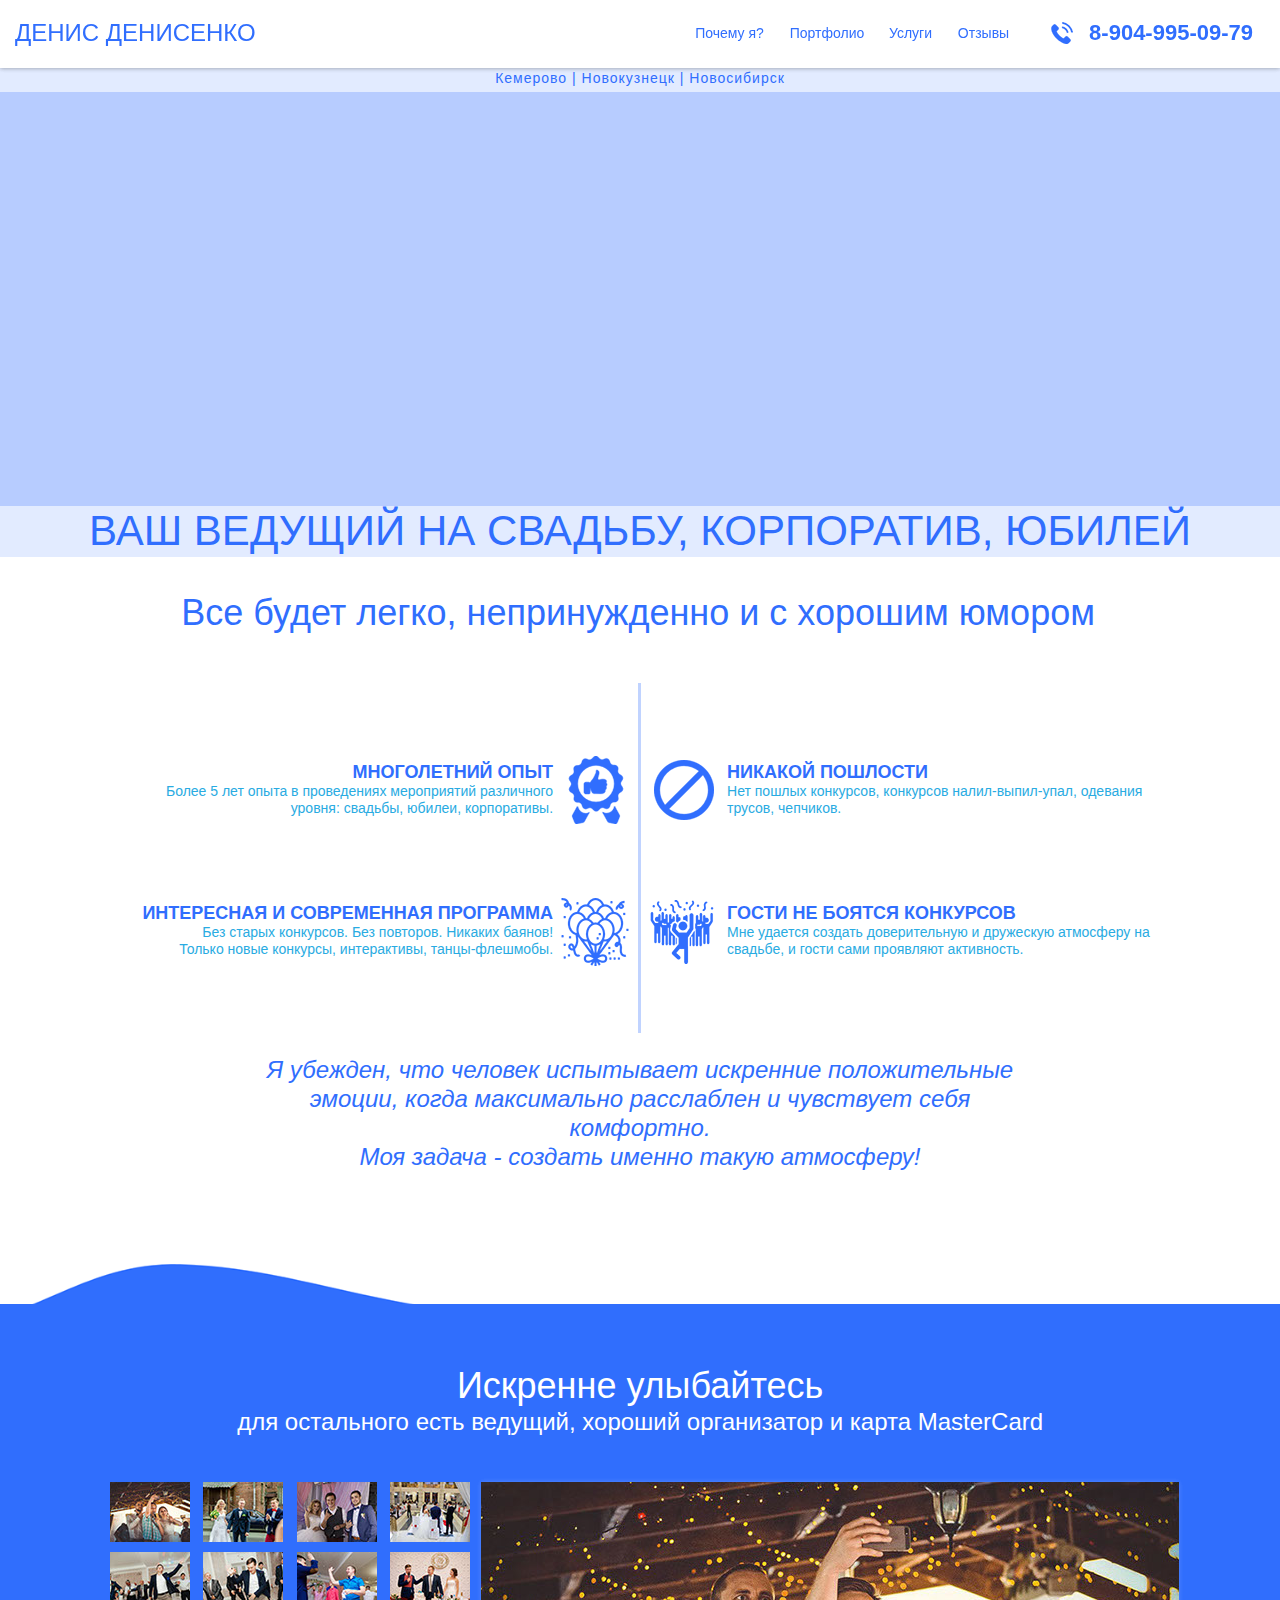
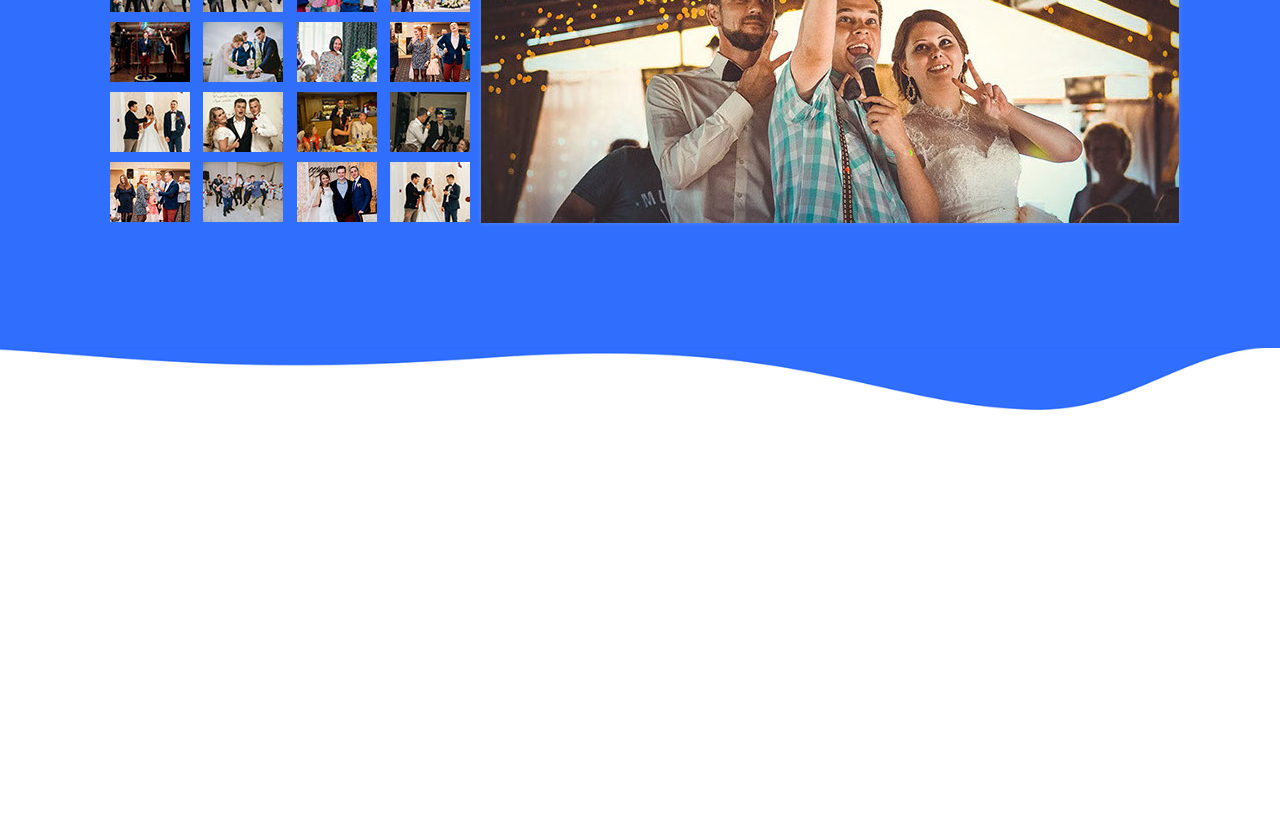
==== commit 7fd847ef: "upd" ====
--- a/DD/index.html
+++ b/DD/index.html
@@ -11,29 +11,27 @@
 document.documentElement.className = document.documentElement.className.replace(/\bnojs\b/g, 'js');
 
 // Check that all required assets are uploaded and up-to-date
-if(typeof Muse == "undefined") window.Muse = {}; window.Muse.assets = {"required":["museutils.js", "museconfig.js", "jquery.watch.js", "jquery.musemenu.js", "require.js", "index.css"], "outOfDate":[]};
+if(typeof Muse == "undefined") window.Muse = {}; window.Muse.assets = {"required":["museutils.js", "museconfig.js", "jquery.watch.js", "jquery.musepolyfill.bgsize.js", "webpro.js", "musewpslideshow.js", "jquery.museoverlay.js", "touchswipe.js", "jquery.musemenu.js", "require.js", "index.css"], "outOfDate":[]};
 </script>
   
   <title>Ведущий на свадьбу, корпоратив, юбилей | Денис Денисенко</title>
   <!-- CSS -->
   <link rel="stylesheet" type="text/css" href="css/site_global.css?crc=444006867"/>
-  <link rel="stylesheet" type="text/css" href="css/index.css?crc=4079247025" id="pagesheet"/>
+  <link rel="stylesheet" type="text/css" href="css/index.css?crc=3925221738" id="pagesheet"/>
   <!-- IE-only CSS -->
   <!--[if lt IE 9]>
-  <link rel="stylesheet" type="text/css" href="css/iefonts_index.css?crc=496779890"/>
+  <link rel="stylesheet" type="text/css" href="css/iefonts_index.css?crc=3870666750"/>
   <![endif]-->
   <!-- Other scripts -->
   <script type="text/javascript">
    var __adobewebfontsappname__ = "muse";
 </script>
   <!-- JS includes -->
-  <script src="https://webfonts.creativecloud.com/roboto:n7,n4,i3,n3:all.js" type="text/javascript"></script>
+  <script src="https://webfonts.creativecloud.com/roboto:n7,n4,i3,n3,n2:all.js" type="text/javascript"></script>
   <!--[if lt IE 9]>
   <script src="scripts/html5shiv.js?crc=4241844378" type="text/javascript"></script>
   <![endif]-->
-    <!--HTML Widget code-->
-  <style type="text/css">#u462.size_fluid_width_height iframe { position:absolute; left:0; top:0; }</style>
- </head>
+   </head>
  <body>
 
   <div class="clearfix borderbox" id="page"><!-- group -->
@@ -71,7 +69,7 @@
 
 <body>
 
-  <video autoplay  poster="assets/fon.jpg" id="bgvid" loop muted>
+  <video autoplay  poster="assets/fon.png" id="bgvid" loop muted>
     <source src="assets/demo.webm" type="video/webm">
     <source src="assets/demo.mp4" type="video/mp4">
 </video>
@@ -88,36 +86,55 @@
     <div class="browser_width grpelem" id="u178-bw">
      <div id="u178"><!-- column -->
       <div class="clearfix" id="u178_align_to_page">
-       <div class="clearfix colelem" id="pu410-6"><!-- group -->
-        <div class="clearfix grpelem" id="u410-6" data-muse-temp-textContainer-sizePolicy="true" data-muse-temp-textContainer-pinning="true"><!-- content -->
-         <p id="u410-2">Многолетний опыт</p>
-         <p id="u410-4"><span id="u410-3">Более 5 лет опыта в проведениях мероприятий различного уровня: свадьбы, юбилеи, корпоративы.</span></p>
-        </div>
-        <div class="grpelem" id="u399"><!-- rasterized frame --></div>
-        <div class="grpelem" id="u427"><!-- rasterized frame --></div>
-        <div class="clearfix grpelem" id="u428-6" data-muse-temp-textContainer-sizePolicy="true" data-muse-temp-textContainer-pinning="true"><!-- content -->
-         <p id="u428-2">Никакой пошлости</p>
-         <p id="u428-4"><span id="u428-3">Нет пошлых конкурсов, конкурсов налил-выпил-упал, одевания трусов, чепчиков.</span></p>
-        </div>
-       </div>
-       <div class="clearfix colelem" id="pu414-8"><!-- group -->
-        <div class="clearfix grpelem" id="u414-8" data-muse-temp-textContainer-sizePolicy="true" data-muse-temp-textContainer-pinning="true"><!-- content -->
-         <p id="u414-2">Интересная и современная программа</p>
-         <p id="u414-4"><span id="u414-3">Без старых конкурсов. Без повторов. Никаких баянов!</span></p>
-         <p id="u414-6"><span id="u414-5">Только новые конкурсы, интерактивы, танцы-флешмобы.</span></p>
-        </div>
-        <div class="grpelem" id="u413"><!-- rasterized frame --></div>
-        <div class="grpelem" id="u441"><!-- rasterized frame --></div>
-        <div class="clearfix grpelem" id="u442-6" data-muse-temp-textContainer-sizePolicy="true" data-muse-temp-textContainer-pinning="true"><!-- content -->
-         <p id="u442-2">Гости не боятся конкурсов</p>
-         <p id="u442-4"><span id="u442-3">Мне удается создать доверительную и дружескую атмосферу на свадьбе, и гости сами проявляют активность.</span></p>
-        </div>
-       </div>
-       <div class="clearfix colelem" id="u474-6" data-sizePolicy="fixed" data-pintopage="page_fluidx"><!-- content -->
-        <p>Я убежден, что человек испытывает искренние положительные эмоции, когда максимально расслаблен и чувствует себя комфортно.</p>
-        <p>Моя задача - создать именно такую атмосферу!</p>
-       </div>
-      </div>
+       <div class="position_content" id="u178_position_content">
+        <div class="clearfix colelem" id="pu410-6"><!-- group -->
+         <div class="clearfix grpelem" id="u410-6" data-muse-temp-textContainer-sizePolicy="true" data-muse-temp-textContainer-pinning="true"><!-- content -->
+          <p id="u410-2">Многолетний опыт</p>
+          <p id="u410-4"><span id="u410-3">Более 5 лет опыта в проведениях мероприятий различного уровня: свадьбы, юбилеи, корпоративы.</span></p>
+         </div>
+         <div class="grpelem" id="u399"><!-- rasterized frame --></div>
+         <div class="grpelem" id="u427"><!-- rasterized frame --></div>
+         <div class="clearfix grpelem" id="u428-6" data-muse-temp-textContainer-sizePolicy="true" data-muse-temp-textContainer-pinning="true"><!-- content -->
+          <p id="u428-2">Никакой пошлости</p>
+          <p id="u428-4"><span id="u428-3">Нет пошлых конкурсов, конкурсов налил-выпил-упал, одевания трусов, чепчиков.</span></p>
+         </div>
+        </div>
+        <div class="clearfix colelem" id="pu414-8"><!-- group -->
+         <div class="clearfix grpelem" id="u414-8" data-muse-temp-textContainer-sizePolicy="true" data-muse-temp-textContainer-pinning="true"><!-- content -->
+          <p id="u414-2">Интересная и современная программа</p>
+          <p id="u414-4"><span id="u414-3">Без старых конкурсов. Без повторов. Никаких баянов!</span></p>
+          <p id="u414-6"><span id="u414-5">Только новые конкурсы, интерактивы, танцы-флешмобы.</span></p>
+         </div>
+         <div class="grpelem" id="u413"><!-- rasterized frame --></div>
+         <div class="grpelem" id="u441"><!-- rasterized frame --></div>
+         <div class="clearfix grpelem" id="u442-6" data-muse-temp-textContainer-sizePolicy="true" data-muse-temp-textContainer-pinning="true"><!-- content -->
+          <p id="u442-2">Гости не боятся конкурсов</p>
+          <p id="u442-4"><span id="u442-3">Мне удается создать доверительную и дружескую атмосферу на свадьбе, и гости сами проявляют активность.</span></p>
+         </div>
+        </div>
+        <div class="clearfix colelem" id="u474-6" data-sizePolicy="fixed" data-pintopage="page_fluidx"><!-- content -->
+         <p>Я убежден, что человек испытывает искренние положительные эмоции, когда максимально расслаблен и чувствует себя комфортно.</p>
+         <p>Моя задача - создать именно такую атмосферу!</p>
+        </div>
+        <div class="museBGSize clearfix colelem" id="u522"><!-- group -->
+         <a class="anchor_item grpelem" id="mywork" data-sizePolicy="fixed" data-pintopage="page_fluidx"></a>
+        </div>
+       </div>
+      </div>
+     </div>
+    </div>
+    <div class="browser_width grpelem" id="u232-bw">
+     <div class="rgba-background" id="u232"><!-- simple frame --></div>
+    </div>
+    <div class="browser_width grpelem" id="u211-4-bw">
+     <div class="rgba-background clearfix" id="u211-4" data-muse-temp-textContainer-sizePolicy="true" data-muse-temp-textContainer-pinning="true"><!-- content -->
+      <p>ВАШ ВЕДУЩИЙ НА СВАДЬБУ, КОРПОРАТИВ, ЮБИЛЕЙ</p>
+     </div>
+    </div>
+    <a class="anchor_item grpelem" id="me" data-sizePolicy="fixed" data-pintopage="page_fluidx"></a>
+    <div class="browser_width grpelem" id="u503-4-bw">
+     <div class="rgba-background clearfix" id="u503-4" data-muse-temp-textContainer-sizePolicy="true" data-muse-temp-textContainer-pinning="true"><!-- content -->
+      <p>Кемерово | Новокузнецк | Новосибирск</p>
      </div>
     </div>
     <div class="browser_width grpelem" id="u226-bw">
@@ -129,31 +146,154 @@
       </div>
      </div>
     </div>
-    <div class="browser_width grpelem" id="u232-bw">
-     <div class="rgba-background" id="u232"><!-- simple frame --></div>
-    </div>
-    <div class="browser_width grpelem" id="u211-4-bw">
-     <div class="rgba-background clearfix" id="u211-4" data-muse-temp-textContainer-sizePolicy="true" data-muse-temp-textContainer-pinning="true"><!-- content -->
-      <p>ВАШ ВЕДУЩИЙ НА СВАДЬБУ, КОРПОРАТИВ, ЮБИЛЕЙ</p>
-     </div>
-    </div>
-    <div class="browser_width grpelem" id="u468-bw">
-     <div class="shadow" id="u468"><!-- group -->
-      <div class="clearfix" id="u468_align_to_page">
-       <div class="size_fluid_width_height grpelem" id="u462" data-pintopage="page_fluidx" data-sizePolicy="fluidWidthHeight"><!-- custom html -->
-        <div class="fluid_height_spacer"></div>
-        
-<iframe class="actAsDiv" style="width:100%;height:100%;" src="//www.youtube.com/embed/0O8a7yXVfXk?autoplay=0&loop=0&showinfo=0&theme=light&color=red&controls=1&modestbranding=0&start=0&fs=1&iv_load_policy=1&wmode=transparent&rel=0" frameborder="0" allowfullscreen></iframe>
-
-       </div>
-      </div>
-     </div>
-    </div>
-    <a class="anchor_item grpelem" id="me" data-sizePolicy="fixed" data-pintopage="page_fluidx"></a>
     <div class="rgba-background grpelem" id="u484"><!-- simple frame --></div>
-    <div class="browser_width grpelem" id="u503-4-bw">
-     <div class="rgba-background clearfix" id="u503-4" data-muse-temp-textContainer-sizePolicy="true" data-muse-temp-textContainer-pinning="true"><!-- content -->
-      <p>Кемерово | Новокузнецк | Новосибирск</p>
+    <div class="museBGSize grpelem" id="u1562" data-mu-ie-matrix="progid:DXImageTransform.Microsoft.Matrix(M11=-1,M12=0,M21=0,M22=-1,SizingMethod='auto expand')" data-mu-ie-matrix-dx="0" data-mu-ie-matrix-dy="0"><!-- simple frame --></div>
+    <div class="browser_width grpelem" id="u536-bw">
+     <div id="u536"><!-- column -->
+      <div class="clearfix" id="u536_align_to_page">
+       <div class="clearfix colelem" id="u516-6" data-muse-temp-textContainer-sizePolicy="true" data-muse-temp-textContainer-pinning="true"><!-- content -->
+        <p id="u516-2">Искренне улыбайтесь</p>
+        <p id="u516-4">для остального есть ведущий, хороший организатор и карта MasterCard</p>
+       </div>
+       <div class="SlideShowWidget clearfix colelem" id="slideshowu923" data-visibility="changed" style="visibility:hidden"><!-- none box -->
+        <div class="popup_anchor allow_click_through grpelem" data-col-pos="1" id="u931popup">
+         <div class="SSSlideLinks clearfix" data-col-pos="1" id="u931" data-height-width-ratio="0.910761154855643"><!-- horizontal-rows box -->
+          <div class="clearfix grpelem" id="pu932"><!-- column -->
+           <div class="SSSlideLink clip_frame colelem" data-col-pos="0" id="u932"><!-- image -->
+            <img class="block" data-col-pos="0" id="u932_img" src="images/_e4td90pgbo-crop-u932.jpg?crc=452447069" alt="" data-heightwidthratio="0.75" data-image-width="80" data-image-height="60"/>
+           </div>
+           <div class="SSSlideLink clip_frame colelem" data-col-pos="4" id="u1227"><!-- image -->
+            <img class="block" data-col-pos="4" id="u1227_img" src="images/bwnh7mx91nm-crop-u1227.jpg?crc=357977421" alt="" data-heightwidthratio="0.75" data-image-width="80" data-image-height="60"/>
+           </div>
+           <div class="SSSlideLink clip_frame colelem" data-col-pos="8" id="u1307"><!-- image -->
+            <img class="block" data-col-pos="8" id="u1307_img" src="images/dpxcufw9bgg-crop-u1307.jpg?crc=16857077" alt="" data-heightwidthratio="0.75" data-image-width="80" data-image-height="60"/>
+           </div>
+           <div class="SSSlideLink clip_frame colelem" data-col-pos="12" id="u1387"><!-- image -->
+            <img class="block" data-col-pos="12" id="u1387_img" src="images/okdqfnzmv6c-crop-u1387.jpg?crc=3788206749" alt="" data-heightwidthratio="0.75" data-image-width="80" data-image-height="60"/>
+           </div>
+           <div class="SSSlideLink clip_frame colelem" data-col-pos="16" id="u1467"><!-- image -->
+            <img class="block" data-col-pos="16" id="u1467_img" src="images/u73ijmbn0lc-crop-u1467.jpg?crc=405306495" alt="" data-heightwidthratio="0.75" data-image-width="80" data-image-height="60"/>
+           </div>
+          </div>
+          <div class="clearfix grpelem" id="pu1167"><!-- column -->
+           <div class="SSSlideLink clip_frame colelem" data-col-pos="1" id="u1167"><!-- image -->
+            <img class="block" data-col-pos="1" id="u1167_img" src="images/_sbaip5tezc-crop-u1167.jpg?crc=3776021723" alt="" data-heightwidthratio="0.75" data-image-width="80" data-image-height="60"/>
+           </div>
+           <div class="SSSlideLink clip_frame colelem" data-col-pos="5" id="u1247"><!-- image -->
+            <img class="block" data-col-pos="5" id="u1247_img" src="images/cbabc4gh1e4-crop-u1247.jpg?crc=325699306" alt="" data-heightwidthratio="0.75" data-image-width="80" data-image-height="60"/>
+           </div>
+           <div class="SSSlideLink clip_frame colelem" data-col-pos="9" id="u1327"><!-- image -->
+            <img class="block" data-col-pos="9" id="u1327_img" src="images/gusivbrnrbk-crop-u1327.jpg?crc=3861310623" alt="" data-heightwidthratio="0.75" data-image-width="80" data-image-height="60"/>
+           </div>
+           <div class="SSSlideLink clip_frame colelem" data-col-pos="13" id="u1407"><!-- image -->
+            <img class="block" data-col-pos="13" id="u1407_img" src="images/ruy6c5eru_8-crop-u1407.jpg?crc=3991405861" alt="" data-heightwidthratio="0.75" data-image-width="80" data-image-height="60"/>
+           </div>
+           <div class="SSSlideLink clip_frame colelem" data-col-pos="17" id="u1487"><!-- image -->
+            <img class="block" data-col-pos="17" id="u1487_img" src="images/ut8diyy5tgg-crop-u1487.jpg?crc=4210248455" alt="" data-heightwidthratio="0.75" data-image-width="80" data-image-height="60"/>
+           </div>
+          </div>
+          <div class="clearfix grpelem" id="pu1187"><!-- column -->
+           <div class="SSSlideLink clip_frame colelem" data-col-pos="2" id="u1187"><!-- image -->
+            <img class="block" data-col-pos="2" id="u1187_img" src="images/0aoreyrdmsm-crop-u1187.jpg?crc=154650447" alt="" data-heightwidthratio="0.75" data-image-width="80" data-image-height="60"/>
+           </div>
+           <div class="SSSlideLink clip_frame colelem" data-col-pos="6" id="u1267"><!-- image -->
+            <img class="block" data-col-pos="6" id="u1267_img" src="images/cfawkuiz-rg-crop-u1267.jpg?crc=456909766" alt="" data-heightwidthratio="0.75" data-image-width="80" data-image-height="60"/>
+           </div>
+           <div class="SSSlideLink clip_frame colelem" data-col-pos="10" id="u1347"><!-- image -->
+            <img class="block" data-col-pos="10" id="u1347_img" src="images/k3tnt1qtaus-crop-u1347.jpg?crc=486704502" alt="" data-heightwidthratio="0.75" data-image-width="80" data-image-height="60"/>
+           </div>
+           <div class="SSSlideLink clip_frame colelem" data-col-pos="14" id="u1427"><!-- image -->
+            <img class="block" data-col-pos="14" id="u1427_img" src="images/sn1hy3xwrlq-crop-u1427.jpg?crc=4033873122" alt="" data-heightwidthratio="0.75" data-image-width="80" data-image-height="60"/>
+           </div>
+           <div class="SSSlideLink clip_frame colelem" data-col-pos="18" id="u1507"><!-- image -->
+            <img class="block" data-col-pos="18" id="u1507_img" src="images/x9zninoegss-crop-u1507.jpg?crc=146548437" alt="" data-heightwidthratio="0.75" data-image-width="80" data-image-height="60"/>
+           </div>
+          </div>
+          <div class="clearfix grpelem" id="pu1207"><!-- column -->
+           <div class="SSSlideLink clip_frame colelem" data-col-pos="3" id="u1207"><!-- image -->
+            <img class="block" data-col-pos="3" id="u1207_img" src="images/7qfg2e-dzh8-crop-u1207.jpg?crc=314055824" alt="" data-heightwidthratio="0.75" data-image-width="80" data-image-height="60"/>
+           </div>
+           <div class="SSSlideLink clip_frame colelem" data-col-pos="7" id="u1287"><!-- image -->
+            <img class="block" data-col-pos="7" id="u1287_img" src="images/dlljwnjoha0-crop-u1287.jpg?crc=4260768584" alt="" data-heightwidthratio="0.75" data-image-width="80" data-image-height="60"/>
+           </div>
+           <div class="SSSlideLink clip_frame colelem" data-col-pos="11" id="u1367"><!-- image -->
+            <img class="block" data-col-pos="11" id="u1367_img" src="images/lnlfpf-k7uq-crop-u1367.jpg?crc=473761215" alt="" data-heightwidthratio="0.75" data-image-width="80" data-image-height="60"/>
+           </div>
+           <div class="SSSlideLink clip_frame colelem" data-col-pos="15" id="u1447"><!-- image -->
+            <img class="block" data-col-pos="15" id="u1447_img" src="images/tfca2onu3sk-crop-u1447.jpg?crc=4190859321" alt="" data-heightwidthratio="0.75" data-image-width="80" data-image-height="60"/>
+           </div>
+           <div class="SSSlideLink clip_frame colelem" data-col-pos="19" id="u1527"><!-- image -->
+            <img class="block" data-col-pos="19" id="u1527_img" src="images/zevgjnuzcb4-crop-u1527.jpg?crc=4198510939" alt="" data-heightwidthratio="0.75" data-image-width="80" data-image-height="60"/>
+           </div>
+          </div>
+         </div>
+        </div>
+        <div class="popup_anchor allow_click_through grpelem" data-col-pos="0" id="u924popup">
+         <div class="SlideShowContentPanel clearfix" data-col-pos="0" id="u924"><!-- stack box -->
+          <div class="SSSlide shadow clip_frame grpelem" data-col-pos="0" id="u927"><!-- image -->
+           <img class="block ImageInclude" data-col-pos="0" id="u927_img" data-src="images/_e4td90pgbo-crop-u927.jpg?crc=3972686662" src="images/blank.gif?crc=4208392903" alt="" data-heightwidthratio="0.4885386819484241" data-image-width="698" data-image-height="341"/>
+          </div>
+          <div class="SSSlide invi shadow clip_frame grpelem" data-col-pos="1" id="u1161"><!-- image -->
+           <img class="block ImageInclude" data-col-pos="1" id="u1161_img" data-src="images/_sbaip5tezc-crop-u1161.jpg?crc=3893364064" src="images/blank.gif?crc=4208392903" alt="" data-heightwidthratio="0.4885386819484241" data-image-width="698" data-image-height="341"/>
+          </div>
+          <div class="SSSlide invi shadow clip_frame grpelem" data-col-pos="2" id="u1181"><!-- image -->
+           <img class="block ImageInclude" data-col-pos="2" id="u1181_img" data-src="images/0aoreyrdmsm-crop-u1181.jpg?crc=420805133" src="images/blank.gif?crc=4208392903" alt="" data-heightwidthratio="0.4885386819484241" data-image-width="698" data-image-height="341"/>
+          </div>
+          <div class="SSSlide invi shadow clip_frame grpelem" data-col-pos="3" id="u1201"><!-- image -->
+           <img class="block ImageInclude" data-col-pos="3" id="u1201_img" data-src="images/7qfg2e-dzh8-crop-u1201.jpg?crc=3980094316" src="images/blank.gif?crc=4208392903" alt="" data-heightwidthratio="0.4885386819484241" data-image-width="698" data-image-height="341"/>
+          </div>
+          <div class="SSSlide invi shadow clip_frame grpelem" data-col-pos="4" id="u1221"><!-- image -->
+           <img class="block ImageInclude" data-col-pos="4" id="u1221_img" data-src="images/bwnh7mx91nm-crop-u1221.jpg?crc=222590349" src="images/blank.gif?crc=4208392903" alt="" data-heightwidthratio="0.4885386819484241" data-image-width="698" data-image-height="341"/>
+          </div>
+          <div class="SSSlide invi shadow clip_frame grpelem" data-col-pos="5" id="u1241"><!-- image -->
+           <img class="block ImageInclude" data-col-pos="5" id="u1241_img" data-src="images/cbabc4gh1e4-crop-u1241.jpg?crc=3952797205" src="images/blank.gif?crc=4208392903" alt="" data-heightwidthratio="0.4885386819484241" data-image-width="698" data-image-height="341"/>
+          </div>
+          <div class="SSSlide invi shadow clip_frame grpelem" data-col-pos="6" id="u1261"><!-- image -->
+           <img class="block ImageInclude" data-col-pos="6" id="u1261_img" data-src="images/cfawkuiz-rg-crop-u1261.jpg?crc=381646298" src="images/blank.gif?crc=4208392903" alt="" data-heightwidthratio="0.4885386819484241" data-image-width="698" data-image-height="341"/>
+          </div>
+          <div class="SSSlide invi shadow clip_frame grpelem" data-col-pos="7" id="u1281"><!-- image -->
+           <img class="block ImageInclude" data-col-pos="7" id="u1281_img" data-src="images/dlljwnjoha0-crop-u1281.jpg?crc=4031435981" src="images/blank.gif?crc=4208392903" alt="" data-heightwidthratio="0.4885386819484241" data-image-width="698" data-image-height="341"/>
+          </div>
+          <div class="SSSlide invi shadow clip_frame grpelem" data-col-pos="8" id="u1301"><!-- image -->
+           <img class="block ImageInclude" data-col-pos="8" id="u1301_img" data-src="images/dpxcufw9bgg-crop-u1301.jpg?crc=514547692" src="images/blank.gif?crc=4208392903" alt="" data-heightwidthratio="0.4885386819484241" data-image-width="698" data-image-height="341"/>
+          </div>
+          <div class="SSSlide invi shadow clip_frame grpelem" data-col-pos="9" id="u1321"><!-- image -->
+           <img class="block ImageInclude" data-col-pos="9" id="u1321_img" data-src="images/gusivbrnrbk-crop-u1321.jpg?crc=479746858" src="images/blank.gif?crc=4208392903" alt="" data-heightwidthratio="0.4885386819484241" data-image-width="698" data-image-height="341"/>
+          </div>
+          <div class="SSSlide invi shadow clip_frame grpelem" data-col-pos="10" id="u1341"><!-- image -->
+           <img class="block ImageInclude" data-col-pos="10" id="u1341_img" data-src="images/k3tnt1qtaus-crop-u1341.jpg?crc=4042835347" src="images/blank.gif?crc=4208392903" alt="" data-heightwidthratio="0.4885386819484241" data-image-width="698" data-image-height="341"/>
+          </div>
+          <div class="SSSlide invi shadow clip_frame grpelem" data-col-pos="11" id="u1361"><!-- image -->
+           <img class="block ImageInclude" data-col-pos="11" id="u1361_img" data-src="images/lnlfpf-k7uq-crop-u1361.jpg?crc=3861665897" src="images/blank.gif?crc=4208392903" alt="" data-heightwidthratio="0.4885386819484241" data-image-width="698" data-image-height="341"/>
+          </div>
+          <div class="SSSlide invi shadow clip_frame grpelem" data-col-pos="12" id="u1381"><!-- image -->
+           <img class="block ImageInclude" data-col-pos="12" id="u1381_img" data-src="images/okdqfnzmv6c-crop-u1381.jpg?crc=66527537" src="images/blank.gif?crc=4208392903" alt="" data-heightwidthratio="0.4885386819484241" data-image-width="698" data-image-height="341"/>
+          </div>
+          <div class="SSSlide invi shadow clip_frame grpelem" data-col-pos="13" id="u1401"><!-- image -->
+           <img class="block ImageInclude" data-col-pos="13" id="u1401_img" data-src="images/ruy6c5eru_8-crop-u1401.jpg?crc=3932513816" src="images/blank.gif?crc=4208392903" alt="" data-heightwidthratio="0.4885386819484241" data-image-width="698" data-image-height="341"/>
+          </div>
+          <div class="SSSlide invi shadow clip_frame grpelem" data-col-pos="14" id="u1421"><!-- image -->
+           <img class="block ImageInclude" data-col-pos="14" id="u1421_img" data-src="images/sn1hy3xwrlq-crop-u1421.jpg?crc=4194886962" src="images/blank.gif?crc=4208392903" alt="" data-heightwidthratio="0.4885386819484241" data-image-width="698" data-image-height="341"/>
+          </div>
+          <div class="SSSlide invi shadow clip_frame grpelem" data-col-pos="15" id="u1441"><!-- image -->
+           <img class="block ImageInclude" data-col-pos="15" id="u1441_img" data-src="images/tfca2onu3sk-crop-u1441.jpg?crc=173103008" src="images/blank.gif?crc=4208392903" alt="" data-heightwidthratio="0.4885386819484241" data-image-width="698" data-image-height="341"/>
+          </div>
+          <div class="SSSlide invi shadow clip_frame grpelem" data-col-pos="16" id="u1461"><!-- image -->
+           <img class="block ImageInclude" data-col-pos="16" id="u1461_img" data-src="images/u73ijmbn0lc-crop-u1461.jpg?crc=213650305" src="images/blank.gif?crc=4208392903" alt="" data-heightwidthratio="0.4885386819484241" data-image-width="698" data-image-height="341"/>
+          </div>
+          <div class="SSSlide invi shadow clip_frame grpelem" data-col-pos="17" id="u1481"><!-- image -->
+           <img class="block ImageInclude" data-col-pos="17" id="u1481_img" data-src="images/ut8diyy5tgg-crop-u1481.jpg?crc=3785383513" src="images/blank.gif?crc=4208392903" alt="" data-heightwidthratio="0.4885386819484241" data-image-width="698" data-image-height="341"/>
+          </div>
+          <div class="SSSlide invi shadow clearfix grpelem" data-col-pos="18" id="u1501"><!-- image -->
+           <img class="shadow ImageInclude position_content" data-col-pos="18" id="u1501_img" data-src="images/x9zninoegss-crop-u1501.jpg?crc=525540934" src="images/blank.gif?crc=4208392903" alt="" data-heightwidthratio="0.5353218210361067" data-image-width="637" data-image-height="341"/>
+          </div>
+          <div class="SSSlide invi shadow clip_frame grpelem" data-col-pos="19" id="u1521"><!-- image -->
+           <img class="block ImageInclude" data-col-pos="19" id="u1521_img" data-src="images/zevgjnuzcb4-crop-u1521.jpg?crc=4101295154" src="images/blank.gif?crc=4208392903" alt="" data-heightwidthratio="0.4885386819484241" data-image-width="698" data-image-height="341"/>
+          </div>
+         </div>
+        </div>
+       </div>
+      </div>
      </div>
     </div>
    </div>
@@ -165,17 +305,12 @@
      <p>ДЕНИС ДЕНИСЕНКО</p>
     </div>
     <a class="nonblock nontext rgba-background transition shadow rounded-corners clearfix" id="u238-4" href="tel:+79049950979" data-muse-temp-textContainer-sizePolicy="true" data-muse-temp-textContainer-pinning="true"><!-- content --><p id="u238-2">8-904-995-09-79</p></a>
-    <a class="nonblock nontext" id="u242" href="tel:+79049950979"><!-- rasterized frame --><div id="u242_img"></div></a>
     <nav class="MenuBar clearfix" id="menuu261"><!-- horizontal box -->
      <div class="MenuItemContainer clearfix grpelem" id="u269"><!-- vertical box -->
       <a class="nonblock nontext MenuItem MenuItemWithSubMenu anim_swing transition clearfix colelem" id="u270" href="index.html#me"><!-- horizontal box --><div class="MenuItemLabel NoWrap clearfix grpelem" id="u272-4" data-sizePolicy="fixed" data-pintopage="page_fixedLeft"><!-- content --><p>Почему я?</p></div></a>
      </div>
      <div class="MenuItemContainer clearfix grpelem" id="u308"><!-- vertical box -->
-      <div class="MenuItem MenuItemWithSubMenu transition clearfix colelem" id="u311"><!-- horizontal box -->
-       <div class="MenuItemLabel NoWrap clearfix grpelem" id="u312-4" data-sizePolicy="fixed" data-pintopage="page_fixedLeft"><!-- content -->
-        <p>Портфолио</p>
-       </div>
-      </div>
+      <a class="nonblock nontext MenuItem MenuItemWithSubMenu anim_swing transition clearfix colelem" id="u311" href="index.html#mywork"><!-- horizontal box --><div class="MenuItemLabel NoWrap clearfix grpelem" id="u312-4" data-sizePolicy="fixed" data-pintopage="page_fixedLeft"><!-- content --><p>Портфолио</p></div></a>
      </div>
      <div class="MenuItemContainer clearfix grpelem" id="u329"><!-- vertical box -->
       <div class="MenuItem MenuItemWithSubMenu transition clearfix colelem" id="u330"><!-- horizontal box -->
@@ -192,8 +327,9 @@
       </div>
      </div>
     </nav>
+    <a class="nonblock nontext" id="u242" href="tel:+79049950979"><!-- rasterized frame --><div id="u242_img"></div></a>
    </div>
-   <div class="verticalspacer" data-offset-top="1616" data-content-above-spacer="1616" data-content-below-spacer="883" data-sizePolicy="fixed" data-pintopage="page_fixedLeft"></div>
+   <div class="verticalspacer" data-offset-top="2025" data-content-above-spacer="2024" data-content-below-spacer="475" data-sizePolicy="fixed" data-pintopage="page_fixedLeft"></div>
   </div>
   <!-- Other scripts -->
   <script type="text/javascript">
@@ -206,13 +342,15 @@
 l[1]:null,l=l&&l[2]?l[2]:null;switch(l.toLowerCase()){case "css":k=k.replace(/\W/gi,"_").replace(/^([^a-z])/gi,"_$1");f.className+=" "+k;k=a(c(f,"color"));l=a(c(f,"backgroundColor"));k!=0||l!=0?(Muse.assets.required.splice(h,1),"undefined"!=typeof b[i]&&(k!=b[i]>>>24||l!=(b[i]&16777215))&&Muse.assets.outOfDate.push(i)):h++;f.className="version";break;case "js":h++;break;default:throw Error("Unsupported file type: "+l);}}d?d().jquery!="1.8.3"&&Muse.assets.outOfDate.push("jquery-1.8.3.min.js"):Muse.assets.required.push("jquery-1.8.3.min.js");
 f.parentNode.removeChild(f);if(Muse.assets.outOfDate.length||Muse.assets.required.length)f="Некоторые файлы на сервере могут отсутствовать или быть некорректными. Очистите кэш-память браузера и повторите попытку. Если проблему не удается устранить, свяжитесь с разработчиками сайта.",g&&Muse.assets.outOfDate.length&&(f+="\nOut of date: "+Muse.assets.outOfDate.join(",")),g&&Muse.assets.required.length&&(f+="\nMissing: "+Muse.assets.required.join(",")),suppressMissingFileError?(f+="\nUse SuppressMissingFileError key in AppPrefs.xml to show missing file error pop up.",console.log(f)):alert(f)};location&&location.search&&location.search.match&&location.search.match(/muse_debug/gi)?
 setTimeout(function(){g(!0)},5E3):g()}};
-var muse_init=function(){require.config({baseUrl:""});require(["jquery","museutils","whatinput","jquery.watch","jquery.musemenu"],function(d){var $ = d;$(document).ready(function(){try{
+var muse_init=function(){require.config({baseUrl:""});require(["jquery","museutils","whatinput","jquery.watch","jquery.musepolyfill.bgsize","webpro","musewpslideshow","jquery.museoverlay","touchswipe","jquery.musemenu"],function(d){var $ = d;$(document).ready(function(){try{
 window.Muse.assets.check($);/* body */
 Muse.Utils.transformMarkupToFixBrowserProblemsPreInit();/* body */
 Muse.Utils.prepHyperlinks(true);/* body */
 Muse.Utils.resizeHeight('.browser_width');/* resize height */
 Muse.Utils.requestAnimationFrame(function() { $('body').addClass('initialized'); });/* mark body as initialized */
+Muse.Utils.resizeHeight('.popup_anchor.allow_click_through');/* resize height */
 Muse.Utils.makeButtonsVisibleAfterSettingMinWidth();/* body */
+Muse.Utils.initWidget('#slideshowu923', ['#bp_infinity'], function(elem) { var widget = new WebPro.Widget.ContentSlideShow(elem, {autoPlay:true,displayInterval:3500,slideLinkStopsSlideShow:false,transitionStyle:'fading',lightboxEnabled_runtime:false,shuffle:false,transitionDuration:500,enableSwipe:true,elastic:'off',resumeAutoplay:true,resumeAutoplayInterval:3000,playOnce:false,autoActivate_runtime:false,isResponsive:true}); $(elem).data('widget', widget); return widget; });/* #slideshowu923 */
 Muse.Utils.initWidget('.MenuBar', ['#bp_infinity'], function(elem) { return $(elem).museMenu(); });/* unifiedNavBar */
 Muse.Utils.fullPage('#page');/* 100% height page */
 Muse.Utils.showWidgetsWhenReady();/* body */
--- a/DD/css/index.css
+++ b/DD/css/index.css
@@ -1 +1 @@
-.version.index{color:#0000F3;background-color:#245EB1;}#page{z-index:1;min-height:2438px;background-image:none;border-width:0px;border-color:#000000;background-color:transparent;padding-bottom:62px;width:100%;max-width:1280px;margin-left:auto;margin-right:auto;}#pu115{z-index:2;margin-right:-10000px;margin-top:-50px;width:100%;}#u115{z-index:2;min-height:711px;border-width:0px;border-color:transparent;background-color:transparent;}.js body{visibility:hidden;}.js body.initialized{visibility:visible;}#u115-bw{z-index:2;min-height:711px;}#u159{z-index:3;height:726px;background-color:#B6CCFE;background-color:rgba(48,110,254,0.35);-pie-background:rgba(48,110,254,0.35);}#u159-bw{z-index:3;height:726px;}#u178{z-index:4;min-height:867.8376544999996px;background-color:#FFFFFF;padding-bottom:0px;}#u178_align_to_page{margin-left:auto;margin-right:auto;position:relative;max-width:1280px;padding-top:81px;padding-bottom:385px;}#pu410-6{z-index:16;position:relative;width:100%;}#u410-6{z-index:16;min-height:60px;background-color:transparent;text-align:right;font-size:18px;line-height:22px;font-family:roboto, sans-serif;font-weight:700;position:relative;margin-right:-10000px;margin-top:10px;width:33.05%;left:10.16%;}#u399{z-index:15;vertical-align:top;height:78px;position:relative;margin-right:-10000px;width:5.32%;left:43.91%;background:url("../images/badge-u399.png?crc=483453048") no-repeat 0px 0px;}#u427{z-index:31;vertical-align:top;height:78px;position:relative;margin-right:-10000px;width:4.69%;left:51.1%;background:url("../images/do-not-disturb-rounded-sign-u427.png?crc=3898939933") no-repeat 0px 0px;}#u428-6{z-index:32;min-height:60px;background-color:transparent;text-align:left;font-size:18px;line-height:22px;font-family:roboto, sans-serif;font-weight:700;position:relative;margin-right:-10000px;margin-top:10px;width:33.05%;left:56.8%;}#pu414-8{z-index:23;margin-top:64px;position:relative;width:100%;}#u414-8{z-index:23;min-height:59px;background-color:transparent;text-align:right;font-size:18px;line-height:22px;font-family:roboto, sans-serif;font-weight:700;position:relative;margin-right:-10000px;margin-top:9px;width:33.05%;left:10.16%;}#u413{z-index:22;vertical-align:top;height:78px;position:relative;margin-right:-10000px;width:5.32%;left:43.83%;background:url("../images/balloons-u413.png?crc=4067252996") no-repeat 0px 0px;}#u441{z-index:38;vertical-align:top;height:78px;position:relative;margin-right:-10000px;width:5%;left:50.79%;background:url("../images/man-in-a-party-dancing-with-people-u441.png?crc=46767865") no-repeat 0px 0px;}#u442-6{z-index:39;min-height:60px;background-color:transparent;text-align:left;font-size:18px;line-height:22px;font-family:roboto, sans-serif;font-weight:700;position:relative;margin-right:-10000px;margin-top:9px;width:33.05%;left:56.8%;}#u410-2,#u428-2,#u414-2,#u442-2{text-transform:uppercase;color:#306EFE;}#u410-4,#u428-4,#u414-4,#u414-6,#u442-4{color:#29ABE2;line-height:0px;}#u410-3,#u428-3,#u414-3,#u414-5,#u442-3{font-size:14px;font-weight:400;line-height:17px;}#u474-6{z-index:48;width:800px;min-height:97px;background-color:transparent;text-align:center;font-size:24px;line-height:29px;color:#306EFE;font-family:roboto, sans-serif;font-weight:300;font-style:italic;margin-top:84px;position:relative;left:18.75%;}#u178-bw{z-index:4;min-height:867.8376544999996px;margin-top:720px;}#u226{z-index:5;min-height:76px;background-color:#FFFFFF;padding-bottom:63px;}#u371-4{z-index:11;min-height:56px;background-color:transparent;text-align:center;font-size:36px;line-height:54px;color:#306EFE;font-family:roboto, sans-serif;font-weight:400;position:relative;margin-right:-10000px;margin-top:20px;width:82.82%;left:8.6%;}#u226-bw{z-index:5;min-height:76px;margin-top:623px;}#u232{z-index:6;height:65px;background-color:#FF7FFF;background-color:rgba(255,0,255,0.5);-pie-background:rgba(255,0,255,0.5);}#u232-bw{z-index:6;margin-top:558px;height:65px;}#u211-4{z-index:7;min-height:65px;background-color:#FFFFFF;background-color:rgba(255,255,255,0.6);text-align:center;font-size:42px;line-height:63px;color:#306EFE;font-family:roboto, sans-serif;font-weight:300;-pie-background:rgba(255,255,255,0.6);}#u211-4-bw{z-index:7;min-height:65px;margin-top:558px;}#u468{z-index:45;min-height:427px;box-shadow:0px 0px 10px rgba(48,110,254,0.3),0px 0px 10px rgba(48,110,254,0.3);background-color:#000000;}#u226_align_to_page,#u468_align_to_page{margin-left:auto;margin-right:auto;position:relative;max-width:1280px;}#u462{z-index:46;border-width:0px;border-color:transparent;background-color:transparent;max-width:100000px;min-width:10px;position:relative;margin-right:-10000px;width:53.44%;left:23.29%;}#u462 .fluid_height_spacer{padding-bottom:62.42690058479532%;}#u468-bw{z-index:45;min-height:427px;margin-top:1239px;}#me{position:relative;margin-right:-10000px;width:22px;margin-top:558px;}#u484{z-index:54;height:350px;background-color:#C0D3FE;background-color:rgba(48,110,254,0.3);position:relative;margin-right:-10000px;margin-top:733px;width:0.24%;left:49.85%;-pie-background:rgba(48,110,254,0.3);}#u503-4{z-index:55;min-height:24px;background-color:#FFFFFF;background-color:rgba(255,255,255,0.6);text-align:center;font-size:14px;line-height:21px;letter-spacing:1px;color:#306EFE;font-family:roboto, sans-serif;font-weight:400;-pie-background:rgba(255,255,255,0.6);}#u503-4-bw{z-index:55;min-height:24px;margin-top:118px;}#pu223{z-index:59;width:0.01px;height:0px;padding-bottom:68px;margin-right:-10000px;}#u223{z-index:59;height:68px;box-shadow:0px 0px 5px rgba(0,0,0,0.2),0px 0px 5px rgba(0,0,0,0.2);background-color:#FFFFFF;position:fixed;top:0px;}#u223-bw{z-index:59;}#u235-4{z-index:60;width:245px;min-height:37px;background-color:transparent;text-align:left;font-size:24px;line-height:36px;color:#306EFE;font-family:roboto, sans-serif;font-weight:300;position:fixed;top:15px;left:50%;margin-left:-625px;}#u238-4{z-index:64;width:222px;min-height:37px;-webkit-transition-duration:0s;-webkit-transition-delay:0s;transition-duration:0s;transition-delay:0s;background-image:url("../images/blank.gif?crc=4208392903");background-color:#FFFFFF;background-color:rgba(255,255,255,0.9);text-transform:uppercase;text-align:right;font-size:22px;line-height:35px;color:#306EFE;font-family:roboto, sans-serif;font-weight:700;position:fixed;top:15px;left:50%;margin-left:399px;}#u238-4:hover{-webkit-transition-duration:0.6s;-webkit-transition-delay:0.1s;-webkit-transition-timing-function:ease;transition-duration:0.6s;transition-delay:0.1s;transition-timing-function:ease;box-shadow:0px 0px 5px rgba(49,113,254,0.5),0px 0px 5px rgba(49,113,254,0.5);border-radius:15px;padding-top:0px;padding-bottom:0px;min-height:37px;width:222px;margin:0px 0px 0px 399px;}#u238-2{padding-right:8px;}#u242{z-index:68;position:fixed;top:22px;left:50%;margin-left:408px;}#u242_img{vertical-align:top;width:28px;height:22px;background:url("../images/telephone-u242.png?crc=4160691429") no-repeat 0px 0px;}#menuu261{z-index:69;width:336px;height:37px;border-width:0px;border-color:transparent;background-color:transparent;position:fixed;top:15px;left:50%;margin-left:44px;}#u269{width:92px;min-height:35px;background-color:transparent;padding-top:1px;padding-bottom:1px;position:relative;margin-right:-10000px;}#u270{width:90px;-webkit-transition-duration:0s;-webkit-transition-delay:0s;transition-duration:0s;transition-delay:0s;background-image:url("../images/blank.gif?crc=4208392903");background-color:transparent;padding-bottom:18px;margin-left:1px;position:relative;}#u270:hover{-webkit-transition-duration:0.5s;-webkit-transition-delay:0.1s;-webkit-transition-timing-function:ease;transition-duration:0.5s;transition-delay:0.1s;transition-timing-function:ease;border-style:solid;border-color:#306EFE;width:90px;min-height:0px;margin:0px 0px -2px 1px;border-width:0px 0px 2px;}#u270.MuseMenuActive{-webkit-transition-duration:0s;-webkit-transition-delay:0s;transition-duration:0s;transition-delay:0s;border-style:solid;border-width:1px;border-color:#306EFE;width:90px;min-height:0px;margin:-1px -1px -1px 0px;}#u272-4{width:71px;min-height:17px;border-width:0px;border-color:transparent;background-color:transparent;text-align:center;letter-spacing:0px;color:#306EFE;font-family:roboto, sans-serif;font-weight:400;position:relative;margin-right:-10000px;top:9px;left:9px;}#u270:hover #u272-4{padding-top:0px;padding-bottom:0px;min-height:17px;width:71px;margin:0px -10000px 0px 0px;}#u270.MuseMenuActive #u272-4{padding-top:0px;padding-bottom:0px;min-height:17px;width:71px;margin:0px -10000px 0px 0px;}#u308{width:97px;min-height:37px;background-color:transparent;position:relative;margin-right:-10000px;left:95px;}#u311{width:97px;-webkit-transition-duration:0s;-webkit-transition-delay:0s;transition-duration:0s;transition-delay:0s;background-image:url("../images/blank.gif?crc=4208392903");background-color:transparent;padding-bottom:20px;position:relative;}#u311:hover{-webkit-transition-duration:0.5s;-webkit-transition-delay:0.1s;-webkit-transition-timing-function:ease;transition-duration:0.5s;transition-delay:0.1s;transition-timing-function:ease;border-style:solid;border-color:#306EFE;width:97px;min-height:0px;margin:0px 0px -2px;border-width:0px 0px 2px;}#u311.MuseMenuActive{-webkit-transition-duration:0s;-webkit-transition-delay:0s;transition-duration:0s;transition-delay:0s;border-style:solid;border-width:1px;border-color:#306EFE;width:97px;min-height:0px;margin:-1px;}#u312-4{width:78px;min-height:17px;border-width:0px;border-color:transparent;background-color:transparent;text-align:center;color:#306EFE;font-family:roboto, sans-serif;font-weight:400;position:relative;margin-right:-10000px;top:10px;left:9px;}#u311:hover #u312-4{padding-top:0px;padding-bottom:0px;min-height:17px;width:78px;margin:0px -10000px 0px 0px;}#u311.MuseMenuActive #u312-4{padding-top:0px;padding-bottom:0px;min-height:17px;width:78px;margin:0px -10000px 0px 0px;}#u329{width:66px;min-height:37px;background-color:transparent;position:relative;margin-right:-10000px;left:194px;}#u330{width:66px;-webkit-transition-duration:0s;-webkit-transition-delay:0s;transition-duration:0s;transition-delay:0s;background-image:url("../images/blank.gif?crc=4208392903");background-color:transparent;padding-bottom:20px;position:relative;}#u330:hover{-webkit-transition-duration:0.5s;-webkit-transition-delay:0.1s;-webkit-transition-timing-function:ease;transition-duration:0.5s;transition-delay:0.1s;transition-timing-function:ease;border-style:solid;border-color:#306EFE;width:66px;min-height:0px;margin:0px 0px -2px;border-width:0px 0px 2px;}#u330.MuseMenuActive{-webkit-transition-duration:0s;-webkit-transition-delay:0s;transition-duration:0s;transition-delay:0s;border-style:solid;border-width:1px;border-color:#306EFE;width:66px;min-height:0px;margin:-1px;}#u331-4{width:47px;min-height:17px;border-width:0px;border-color:transparent;background-color:transparent;text-align:center;color:#306EFE;font-family:roboto, sans-serif;font-weight:400;position:relative;margin-right:-10000px;top:10px;left:9px;}#u330:hover #u331-4{padding-top:0px;padding-bottom:0px;min-height:17px;width:47px;margin:0px -10000px 0px 0px;}#u330.MuseMenuActive #u331-4{padding-top:0px;padding-bottom:0px;min-height:17px;width:47px;margin:0px -10000px 0px 0px;}#u350{width:73px;min-height:37px;background-color:transparent;position:relative;margin-right:-10000px;left:263px;}#u351{width:73px;-webkit-transition-duration:0s;-webkit-transition-delay:0s;transition-duration:0s;transition-delay:0s;background-image:url("../images/blank.gif?crc=4208392903");background-color:transparent;padding-bottom:20px;position:relative;}#u351:hover{-webkit-transition-duration:0.5s;-webkit-transition-delay:0.1s;-webkit-transition-timing-function:ease;transition-duration:0.5s;transition-delay:0.1s;transition-timing-function:ease;border-style:solid;border-color:#306EFE;width:73px;min-height:0px;margin:0px 0px -2px;border-width:0px 0px 2px;}#u351.MuseMenuActive{-webkit-transition-duration:0s;-webkit-transition-delay:0s;transition-duration:0s;transition-delay:0s;border-style:solid;border-width:1px;border-color:#306EFE;width:73px;min-height:0px;margin:-1px;}#u352-4{width:55px;min-height:17px;border-width:0px;border-color:transparent;background-color:transparent;text-align:center;color:#306EFE;font-family:roboto, sans-serif;font-weight:400;position:relative;margin-right:-10000px;top:10px;left:9px;}#u351:hover #u352-4{padding-top:0px;padding-bottom:0px;min-height:17px;width:55px;margin:0px -10000px 0px 0px;}#u351.MuseMenuActive #u352-4{padding-top:0px;padding-bottom:0px;min-height:17px;width:55px;margin:0px -10000px 0px 0px;}.MenuItem{cursor:pointer;}.css_verticalspacer .verticalspacer{height:calc(100vh - 2499px);}#muse_css_mq,.html{background-color:#FFFFFF;}body{position:relative;min-width:1280px;}+.version.index{color:#0000E9;background-color:#F6216A;}#page{z-index:1;min-height:2438px;background-image:none;border-width:0px;border-color:#000000;background-color:transparent;padding-bottom:62px;width:100%;max-width:1280px;margin-left:auto;margin-right:auto;}#pu115{z-index:2;margin-right:-10000px;margin-top:-50px;width:106.1%;margin-left:-6.1%;}#u115{z-index:2;min-height:711px;border-width:0px;border-color:transparent;background-color:transparent;}.js body{visibility:hidden;}.js body.initialized{visibility:visible;}#u115-bw{z-index:2;min-height:711px;}#u159{z-index:3;height:726px;background-color:#B6CCFE;background-color:rgba(48,110,254,0.35);-pie-background:rgba(48,110,254,0.35);}#u159-bw{z-index:3;height:726px;}#u178{z-index:4;min-height:868px;background-color:#FFFFFF;}#u178_position_content{padding-top:81px;padding-bottom:214px;width:100%;}#pu410-6{z-index:11;position:relative;width:100%;}#u410-6{z-index:11;min-height:60px;background-color:transparent;font-size:18px;line-height:22px;text-align:right;font-family:roboto, sans-serif;font-weight:700;position:relative;margin-right:-10000px;margin-top:10px;width:33.05%;left:10.16%;}#u399{z-index:10;vertical-align:top;height:78px;position:relative;margin-right:-10000px;width:5.32%;left:43.91%;background:url("../images/badge-u399.png?crc=483453048") no-repeat 0px 0px;}#u427{z-index:26;vertical-align:top;height:78px;position:relative;margin-right:-10000px;width:4.69%;left:51.1%;background:url("../images/do-not-disturb-rounded-sign-u427.png?crc=3898939933") no-repeat 0px 0px;}#u428-6{z-index:27;min-height:60px;background-color:transparent;font-size:18px;line-height:22px;text-align:left;font-family:roboto, sans-serif;font-weight:700;position:relative;margin-right:-10000px;margin-top:10px;width:33.05%;left:56.8%;}#pu414-8{z-index:18;margin-top:64px;position:relative;width:100%;}#u414-8{z-index:18;min-height:59px;background-color:transparent;font-size:18px;line-height:22px;text-align:right;font-family:roboto, sans-serif;font-weight:700;position:relative;margin-right:-10000px;margin-top:9px;width:33.05%;left:10.16%;}#u413{z-index:17;vertical-align:top;height:78px;position:relative;margin-right:-10000px;width:5.32%;left:43.83%;background:url("../images/balloons-u413.png?crc=4067252996") no-repeat 0px 0px;}#u441{z-index:33;vertical-align:top;height:78px;position:relative;margin-right:-10000px;width:5%;left:50.79%;background:url("../images/man-in-a-party-dancing-with-people-u441.png?crc=46767865") no-repeat 0px 0px;}#u442-6{z-index:34;min-height:60px;background-color:transparent;font-size:18px;line-height:22px;text-align:left;font-family:roboto, sans-serif;font-weight:700;position:relative;margin-right:-10000px;margin-top:9px;width:33.05%;left:56.8%;}#u410-2,#u428-2,#u414-2,#u442-2{text-transform:uppercase;color:#306EFE;}#u410-4,#u428-4,#u414-4,#u414-6,#u442-4{color:#29ABE2;line-height:0px;}#u410-3,#u428-3,#u414-3,#u414-5,#u442-3{font-size:14px;font-weight:400;line-height:17px;}#u474-6{z-index:41;width:800px;min-height:97px;background-color:transparent;font-size:24px;line-height:29px;text-align:center;color:#306EFE;font-family:roboto, sans-serif;font-weight:300;font-style:italic;margin-top:84px;position:relative;left:18.75%;}#u522{z-index:57;opacity:1;-ms-filter:"progid:DXImageTransform.Microsoft.Alpha(Opacity=100)";filter:alpha(opacity=100);padding-bottom:56px;margin-top:76px;position:relative;width:105.16%;left:-5.16%;background:transparent url("../images/index.png?crc=4160232252") no-repeat center center;background-size:contain;}#mywork{position:relative;margin-right:-10000px;width:22px;margin-top:22px;left:4.91%;}#u178-bw{z-index:4;min-height:868px;margin-top:720px;}#u232{z-index:5;height:1px;background-color:#FF7FFF;background-color:rgba(255,0,255,0.5);-pie-background:rgba(255,0,255,0.5);}#u232-bw{z-index:5;margin-top:623px;height:1px;}#u211-4{z-index:6;min-height:51px;background-color:#FFFFFF;background-color:rgba(255,255,255,0.6);line-height:50px;font-size:42px;text-align:center;color:#306EFE;font-family:roboto, sans-serif;font-weight:300;-pie-background:rgba(255,255,255,0.6);}#u211-4-bw{z-index:6;min-height:51px;margin-top:556px;}#me{position:relative;margin-right:-10000px;width:22px;margin-top:558px;left:5.75%;}#u503-4{z-index:47;min-height:24px;background-color:#FFFFFF;background-color:rgba(255,255,255,0.6);font-size:14px;line-height:21px;text-align:center;color:#306EFE;letter-spacing:1px;font-family:roboto, sans-serif;font-weight:400;-pie-background:rgba(255,255,255,0.6);}#u503-4-bw{z-index:47;min-height:24px;margin-top:118px;}#u226{z-index:51;min-height:85px;background-color:#FFFFFF;padding-bottom:99px;}#u178_align_to_page,#u226_align_to_page{margin-left:auto;margin-right:auto;position:relative;max-width:1280px;}#u371-4{z-index:52;min-height:56px;background-color:transparent;line-height:54px;font-size:36px;text-align:center;color:#306EFE;font-family:roboto, sans-serif;font-weight:400;position:relative;margin-right:-10000px;margin-top:29px;width:82.82%;left:8.44%;}#u226-bw{z-index:51;min-height:85px;margin-top:607px;}#u484{z-index:56;height:350px;background-color:#C0D3FE;background-color:rgba(48,110,254,0.3);position:relative;margin-right:-10000px;margin-top:733px;width:0.23%;left:52.73%;-pie-background:rgba(48,110,254,0.3);}#u1562{z-index:59;height:93px;opacity:1;-ms-filter:"progid:DXImageTransform.Microsoft.Alpha(Opacity=100)";filter:alpha(opacity=100);-webkit-transform:matrix(-1,0,0,-1,1358,93);-ms-transform:matrix(-1,0,0,-1,1358,93);transform:matrix(-1,0,0,-1,1358,93);position:relative;margin-right:-10000px;margin-top:1982px;width:100%;background:transparent url("../images/index.png?crc=4160232252") no-repeat center center;background-size:contain;}#u536{z-index:60;min-height:643.9499999999998px;background-color:#306EFD;padding-bottom:0px;}#u536_align_to_page{margin-left:auto;margin-right:auto;position:relative;max-width:1280px;padding-top:60px;padding-bottom:118px;}#u516-6{z-index:61;min-height:77px;background-color:transparent;text-align:center;color:#FFFFFF;position:relative;width:82.82%;left:8.6%;}#u516-2{font-size:36px;line-height:43px;font-family:roboto, sans-serif;font-weight:400;}#u516-4{font-size:24px;line-height:29px;font-family:roboto, sans-serif;font-weight:200;}#slideshowu923{z-index:67;margin-top:41px;position:relative;width:84.3%;left:7.82%;}#u931{pointer-events:none;position:absolute;border-width:0px;border-color:transparent;background-color:transparent;width:100%;}#u931popup{z-index:109;height:347px;margin-right:-10000px;width:35.32%;}#pu932{z-index:110;margin-right:-10000px;width:21%;margin-left:2.63%;}#u932{pointer-events:auto;z-index:110;min-height:5px;border-color:#6B6B6B;background-color:transparent;position:relative;width:100%;}#u1227{pointer-events:auto;z-index:118;min-height:5px;border-color:#6B6B6B;background-color:transparent;margin-top:10px;position:relative;width:100%;}#u1307{pointer-events:auto;z-index:126;min-height:5px;border-color:#6B6B6B;background-color:transparent;margin-top:10px;position:relative;width:100%;}#u1387{pointer-events:auto;z-index:134;min-height:5px;border-color:#6B6B6B;background-color:transparent;margin-top:10px;position:relative;width:100%;}#u1467{pointer-events:auto;z-index:142;min-height:5px;border-color:#6B6B6B;background-color:transparent;margin-top:10px;position:relative;width:100%;}#pu1167{z-index:112;margin-right:-10000px;width:21%;margin-left:27.04%;}#u1167{pointer-events:auto;z-index:112;min-height:5px;border-color:#6B6B6B;background-color:transparent;position:relative;width:100%;}#u1247{pointer-events:auto;z-index:120;min-height:5px;border-color:#6B6B6B;background-color:transparent;margin-top:10px;position:relative;width:100%;}#u1327{pointer-events:auto;z-index:128;min-height:5px;border-color:#6B6B6B;background-color:transparent;margin-top:10px;position:relative;width:100%;}#u1407{pointer-events:auto;z-index:136;min-height:5px;border-color:#6B6B6B;background-color:transparent;margin-top:10px;position:relative;width:100%;}#u1487{pointer-events:auto;z-index:144;min-height:5px;border-color:#6B6B6B;background-color:transparent;margin-top:10px;position:relative;width:100%;}#pu1187{z-index:114;margin-right:-10000px;width:21%;margin-left:51.71%;}#u1187{pointer-events:auto;z-index:114;min-height:5px;border-color:#6B6B6B;background-color:transparent;position:relative;width:100%;}#u1267{pointer-events:auto;z-index:122;min-height:5px;border-color:#6B6B6B;background-color:transparent;margin-top:10px;position:relative;width:100%;}#u1347{pointer-events:auto;z-index:130;min-height:5px;border-color:#6B6B6B;background-color:transparent;margin-top:10px;position:relative;width:100%;}#u1427{pointer-events:auto;z-index:138;min-height:5px;border-color:#6B6B6B;background-color:transparent;margin-top:10px;position:relative;width:100%;}#u1507{pointer-events:auto;z-index:146;min-height:5px;border-color:#6B6B6B;background-color:transparent;margin-top:10px;position:relative;width:100%;}#pu1207{z-index:116;margin-right:-10000px;width:21%;margin-left:76.12%;}#u1207{pointer-events:auto;z-index:116;min-height:5px;border-color:#6B6B6B;background-color:transparent;position:relative;width:100%;}#u932.SSSlideLinkSelected,#u1167.SSSlideLinkSelected,#u1187.SSSlideLinkSelected,#u1207.SSSlideLinkSelected{border-width:0px;border-color:transparent;min-height:5px;width:100%;margin:0px 0px 0px 0%;}#u1287{pointer-events:auto;z-index:124;min-height:5px;border-color:#6B6B6B;background-color:transparent;margin-top:10px;position:relative;width:100%;}#u1367{pointer-events:auto;z-index:132;min-height:5px;border-color:#6B6B6B;background-color:transparent;margin-top:10px;position:relative;width:100%;}#u1447{pointer-events:auto;z-index:140;min-height:5px;border-color:#6B6B6B;background-color:transparent;margin-top:10px;position:relative;width:100%;}#u1527{pointer-events:auto;z-index:148;min-height:5px;border-color:#6B6B6B;background-color:transparent;margin-top:10px;position:relative;width:100%;}#u1227.SSSlideLinkSelected,#u1307.SSSlideLinkSelected,#u1387.SSSlideLinkSelected,#u1467.SSSlideLinkSelected,#u1247.SSSlideLinkSelected,#u1327.SSSlideLinkSelected,#u1407.SSSlideLinkSelected,#u1487.SSSlideLinkSelected,#u1267.SSSlideLinkSelected,#u1347.SSSlideLinkSelected,#u1427.SSSlideLinkSelected,#u1507.SSSlideLinkSelected,#u1287.SSSlideLinkSelected,#u1367.SSSlideLinkSelected,#u1447.SSSlideLinkSelected,#u1527.SSSlideLinkSelected{border-width:0px;border-color:transparent;min-height:5px;width:100%;margin:10px 0px 0px 0%;}#u924{position:absolute;background-color:transparent;width:100%;}#u924popup{z-index:68;height:341px;margin-right:-10000px;width:64.69%;margin-left:35.32%;}#u927{z-index:69;min-height:5px;box-shadow:0px 0px 5px rgba(255,255,255,0.1),0px 0px 5px rgba(255,255,255,0.1);border-width:0px;border-color:transparent;background-color:transparent;margin-right:-10000px;position:relative;width:100%;}#u1161{z-index:71;min-height:5px;box-shadow:0px 0px 5px rgba(255,255,255,0.1),0px 0px 5px rgba(255,255,255,0.1);border-width:0px;border-color:transparent;background-color:transparent;margin-right:-10000px;position:relative;width:100%;}#u1181{z-index:73;min-height:5px;box-shadow:0px 0px 5px rgba(255,255,255,0.1),0px 0px 5px rgba(255,255,255,0.1);border-width:0px;border-color:transparent;background-color:transparent;margin-right:-10000px;position:relative;width:100%;}#u1201{z-index:75;min-height:5px;box-shadow:0px 0px 5px rgba(255,255,255,0.1),0px 0px 5px rgba(255,255,255,0.1);border-width:0px;border-color:transparent;background-color:transparent;margin-right:-10000px;position:relative;width:100%;}#u1221{z-index:77;min-height:5px;box-shadow:0px 0px 5px rgba(255,255,255,0.1),0px 0px 5px rgba(255,255,255,0.1);border-width:0px;border-color:transparent;background-color:transparent;margin-right:-10000px;position:relative;width:100%;}#u1241{z-index:79;min-height:5px;box-shadow:0px 0px 5px rgba(255,255,255,0.1),0px 0px 5px rgba(255,255,255,0.1);border-width:0px;border-color:transparent;background-color:transparent;margin-right:-10000px;position:relative;width:100%;}#u1261{z-index:81;min-height:5px;box-shadow:0px 0px 5px rgba(255,255,255,0.1),0px 0px 5px rgba(255,255,255,0.1);border-width:0px;border-color:transparent;background-color:transparent;margin-right:-10000px;position:relative;width:100%;}#u1281{z-index:83;min-height:5px;box-shadow:0px 0px 5px rgba(255,255,255,0.1),0px 0px 5px rgba(255,255,255,0.1);border-width:0px;border-color:transparent;background-color:transparent;margin-right:-10000px;position:relative;width:100%;}#u1301{z-index:85;min-height:5px;box-shadow:0px 0px 5px rgba(255,255,255,0.1),0px 0px 5px rgba(255,255,255,0.1);border-width:0px;border-color:transparent;background-color:transparent;margin-right:-10000px;position:relative;width:100%;}#u1321{z-index:87;min-height:5px;box-shadow:0px 0px 5px rgba(255,255,255,0.1),0px 0px 5px rgba(255,255,255,0.1);border-width:0px;border-color:transparent;background-color:transparent;margin-right:-10000px;position:relative;width:100%;}#u1341{z-index:89;min-height:5px;box-shadow:0px 0px 5px rgba(255,255,255,0.1),0px 0px 5px rgba(255,255,255,0.1);border-width:0px;border-color:transparent;background-color:transparent;margin-right:-10000px;position:relative;width:100%;}#u1361{z-index:91;min-height:5px;box-shadow:0px 0px 5px rgba(255,255,255,0.1),0px 0px 5px rgba(255,255,255,0.1);border-width:0px;border-color:transparent;background-color:transparent;margin-right:-10000px;position:relative;width:100%;}#u1381{z-index:93;min-height:5px;box-shadow:0px 0px 5px rgba(255,255,255,0.1),0px 0px 5px rgba(255,255,255,0.1);border-width:0px;border-color:transparent;background-color:transparent;margin-right:-10000px;position:relative;width:100%;}#u1401{z-index:95;min-height:5px;box-shadow:0px 0px 5px rgba(255,255,255,0.1),0px 0px 5px rgba(255,255,255,0.1);border-width:0px;border-color:transparent;background-color:transparent;margin-right:-10000px;position:relative;width:100%;}#u1421{z-index:97;min-height:5px;box-shadow:0px 0px 5px rgba(255,255,255,0.1),0px 0px 5px rgba(255,255,255,0.1);border-width:0px;border-color:transparent;background-color:transparent;margin-right:-10000px;position:relative;width:100%;}#u1441{z-index:99;min-height:5px;box-shadow:0px 0px 5px rgba(255,255,255,0.1),0px 0px 5px rgba(255,255,255,0.1);border-width:0px;border-color:transparent;background-color:transparent;margin-right:-10000px;position:relative;width:100%;}#u1461{z-index:101;min-height:5px;box-shadow:0px 0px 5px rgba(255,255,255,0.1),0px 0px 5px rgba(255,255,255,0.1);border-width:0px;border-color:transparent;background-color:transparent;margin-right:-10000px;position:relative;width:100%;}#u1481{z-index:103;min-height:5px;box-shadow:0px 0px 5px rgba(255,255,255,0.1),0px 0px 5px rgba(255,255,255,0.1);border-width:0px;border-color:transparent;background-color:transparent;margin-right:-10000px;position:relative;width:100%;}#u1501{z-index:105;min-height:5px;border-width:0px;border-color:transparent;background-color:transparent;margin-right:-10000px;position:relative;width:100%;}#u1501 img.shadow{box-shadow:0px 0px 5px rgba(255,255,255,0.1),0px 0px 5px rgba(255,255,255,0.1);}#u1501_img{margin-left:31px;margin-right:30px;width:91.27%;}#u1521{z-index:107;min-height:5px;box-shadow:0px 0px 5px rgba(255,255,255,0.1),0px 0px 5px rgba(255,255,255,0.1);border-width:0px;border-color:transparent;background-color:transparent;margin-right:-10000px;position:relative;width:100%;}#u932_img,#u1227_img,#u1307_img,#u1387_img,#u1467_img,#u1167_img,#u1247_img,#u1327_img,#u1407_img,#u1487_img,#u1187_img,#u1267_img,#u1347_img,#u1427_img,#u1507_img,#u1207_img,#u1287_img,#u1367_img,#u1447_img,#u1527_img,#u927_img,#u1161_img,#u1181_img,#u1201_img,#u1221_img,#u1241_img,#u1261_img,#u1281_img,#u1301_img,#u1321_img,#u1341_img,#u1361_img,#u1381_img,#u1401_img,#u1421_img,#u1441_img,#u1461_img,#u1481_img,#u1521_img{width:100%;}.SSSlideLoading{background:url("../images/loading.gif?crc=3815509949") no-repeat center center;}#u536-bw{z-index:60;min-height:643.9499999999998px;margin-top:1354px;}#pu223{z-index:150;width:0.01px;height:0px;padding-bottom:68px;margin-right:-10000px;}#u223{z-index:150;height:68px;box-shadow:0px 0px 5px rgba(0,0,0,0.2),0px 0px 5px rgba(0,0,0,0.2);background-color:#FFFFFF;position:fixed;top:0px;}#u223-bw{z-index:150;}#u235-4{z-index:151;width:245px;min-height:37px;background-color:transparent;line-height:36px;font-size:24px;text-align:left;color:#306EFE;font-family:roboto, sans-serif;font-weight:300;position:fixed;top:15px;left:50%;margin-left:-625px;}#u238-4{z-index:155;width:222px;min-height:37px;-webkit-transition-duration:0s;-webkit-transition-delay:0s;transition-duration:0s;transition-delay:0s;background-image:url("../images/blank.gif?crc=4208392903");background-color:#FFFFFF;background-color:rgba(255,255,255,0.9);font-size:22px;line-height:35px;text-transform:uppercase;text-align:right;color:#306EFE;font-family:roboto, sans-serif;font-weight:700;position:fixed;top:15px;left:50%;margin-left:399px;}#u238-4:hover{-webkit-transition-duration:0.6s;-webkit-transition-delay:0.1s;-webkit-transition-timing-function:ease;transition-duration:0.6s;transition-delay:0.1s;transition-timing-function:ease;box-shadow:0px 0px 5px rgba(49,113,254,0.5),0px 0px 5px rgba(49,113,254,0.5);border-radius:15px;padding-top:0px;padding-bottom:0px;min-height:37px;width:222px;margin:0px 0px 0px 399px;}#u238-2{padding-right:8px;}#menuu261{z-index:159;width:336px;height:37px;border-width:0px;border-color:transparent;background-color:transparent;position:fixed;top:15px;left:50%;margin-left:44px;}#u269{width:92px;min-height:35px;background-color:transparent;padding-top:1px;padding-bottom:1px;position:relative;margin-right:-10000px;}#u270{width:90px;-webkit-transition-duration:0s;-webkit-transition-delay:0s;transition-duration:0s;transition-delay:0s;background-image:url("../images/blank.gif?crc=4208392903");background-color:transparent;padding-bottom:18px;margin-left:1px;position:relative;}#u270:hover{-webkit-transition-duration:0.5s;-webkit-transition-delay:0.1s;-webkit-transition-timing-function:ease;transition-duration:0.5s;transition-delay:0.1s;transition-timing-function:ease;border-style:solid;border-color:#306EFE;width:90px;min-height:0px;margin:0px 0px -2px 1px;border-width:0px 0px 2px;}#u270.MuseMenuActive{-webkit-transition-duration:0s;-webkit-transition-delay:0s;transition-duration:0s;transition-delay:0s;border-style:solid;border-width:1px;border-color:#306EFE;width:90px;min-height:0px;margin:-1px -1px -1px 0px;}#u272-4{width:71px;min-height:17px;border-width:0px;border-color:transparent;background-color:transparent;text-align:center;color:#306EFE;letter-spacing:0px;font-family:roboto, sans-serif;font-weight:400;position:relative;margin-right:-10000px;top:9px;left:9px;}#u270:hover #u272-4{padding-top:0px;padding-bottom:0px;min-height:17px;width:71px;margin:0px -10000px 0px 0px;}#u270.MuseMenuActive #u272-4{padding-top:0px;padding-bottom:0px;min-height:17px;width:71px;margin:0px -10000px 0px 0px;}#u308{width:97px;min-height:37px;background-color:transparent;position:relative;margin-right:-10000px;left:95px;}#u311{width:97px;-webkit-transition-duration:0s;-webkit-transition-delay:0s;transition-duration:0s;transition-delay:0s;background-image:url("../images/blank.gif?crc=4208392903");background-color:transparent;padding-bottom:20px;position:relative;}#u311:hover{-webkit-transition-duration:0.5s;-webkit-transition-delay:0.1s;-webkit-transition-timing-function:ease;transition-duration:0.5s;transition-delay:0.1s;transition-timing-function:ease;border-style:solid;border-color:#306EFE;width:97px;min-height:0px;margin:0px 0px -2px;border-width:0px 0px 2px;}#u311.MuseMenuActive{-webkit-transition-duration:0s;-webkit-transition-delay:0s;transition-duration:0s;transition-delay:0s;border-style:solid;border-width:1px;border-color:#306EFE;width:97px;min-height:0px;margin:-1px;}#u312-4{width:78px;min-height:17px;border-width:0px;border-color:transparent;background-color:transparent;text-align:center;color:#306EFE;font-family:roboto, sans-serif;font-weight:400;position:relative;margin-right:-10000px;top:10px;left:9px;}#u311:hover #u312-4{padding-top:0px;padding-bottom:0px;min-height:17px;width:78px;margin:0px -10000px 0px 0px;}#u311.MuseMenuActive #u312-4{padding-top:0px;padding-bottom:0px;min-height:17px;width:78px;margin:0px -10000px 0px 0px;}#u329{width:66px;min-height:37px;background-color:transparent;position:relative;margin-right:-10000px;left:194px;}#u330{width:66px;-webkit-transition-duration:0s;-webkit-transition-delay:0s;transition-duration:0s;transition-delay:0s;background-image:url("../images/blank.gif?crc=4208392903");background-color:transparent;padding-bottom:20px;position:relative;}#u330:hover{-webkit-transition-duration:0.5s;-webkit-transition-delay:0.1s;-webkit-transition-timing-function:ease;transition-duration:0.5s;transition-delay:0.1s;transition-timing-function:ease;border-style:solid;border-color:#306EFE;width:66px;min-height:0px;margin:0px 0px -2px;border-width:0px 0px 2px;}#u330.MuseMenuActive{-webkit-transition-duration:0s;-webkit-transition-delay:0s;transition-duration:0s;transition-delay:0s;border-style:solid;border-width:1px;border-color:#306EFE;width:66px;min-height:0px;margin:-1px;}#u331-4{width:47px;min-height:17px;border-width:0px;border-color:transparent;background-color:transparent;text-align:center;color:#306EFE;font-family:roboto, sans-serif;font-weight:400;position:relative;margin-right:-10000px;top:10px;left:9px;}#u330:hover #u331-4{padding-top:0px;padding-bottom:0px;min-height:17px;width:47px;margin:0px -10000px 0px 0px;}#u330.MuseMenuActive #u331-4{padding-top:0px;padding-bottom:0px;min-height:17px;width:47px;margin:0px -10000px 0px 0px;}#u350{width:73px;min-height:37px;background-color:transparent;position:relative;margin-right:-10000px;left:263px;}#u351{width:73px;-webkit-transition-duration:0s;-webkit-transition-delay:0s;transition-duration:0s;transition-delay:0s;background-image:url("../images/blank.gif?crc=4208392903");background-color:transparent;padding-bottom:20px;position:relative;}#u351:hover{-webkit-transition-duration:0.5s;-webkit-transition-delay:0.1s;-webkit-transition-timing-function:ease;transition-duration:0.5s;transition-delay:0.1s;transition-timing-function:ease;border-style:solid;border-color:#306EFE;width:73px;min-height:0px;margin:0px 0px -2px;border-width:0px 0px 2px;}#u351.MuseMenuActive{-webkit-transition-duration:0s;-webkit-transition-delay:0s;transition-duration:0s;transition-delay:0s;border-style:solid;border-width:1px;border-color:#306EFE;width:73px;min-height:0px;margin:-1px;}#u352-4{width:55px;min-height:17px;border-width:0px;border-color:transparent;background-color:transparent;text-align:center;color:#306EFE;font-family:roboto, sans-serif;font-weight:400;position:relative;margin-right:-10000px;top:10px;left:9px;}#u351:hover #u352-4{padding-top:0px;padding-bottom:0px;min-height:17px;width:55px;margin:0px -10000px 0px 0px;}#u351.MuseMenuActive #u352-4{padding-top:0px;padding-bottom:0px;min-height:17px;width:55px;margin:0px -10000px 0px 0px;}.SSFirstButton,.SSPreviousButton,.SSNextButton,.SSLastButton,.SSSlideLink,.SSCloseButton,.MenuItem{cursor:pointer;}#u242{z-index:184;position:fixed;top:22px;left:50%;margin-left:408px;}#u242_img{vertical-align:top;width:28px;height:22px;background:url("../images/telephone-u242.png?crc=4160691429") no-repeat 0px 0px;}.css_verticalspacer .verticalspacer{height:calc(100vh - 2499px);}#muse_css_mq,.html{background-color:#FFFFFF;}body{position:relative;min-width:1280px;}--- a/DD/css/iefonts_index.css
+++ b/DD/css/iefonts_index.css
@@ -1 +1 @@
-#u474-6{font-family:roboto-i3, sans-serif;}#u211-4,#u235-4{font-family:roboto-n3, sans-serif;}#u238-4{font-family:roboto-n5, sans-serif;}#u410-6,#u428-6,#u414-8,#u442-6,#u371-4,#u503-4,#u272-4{font-family:roboto-n4, sans-serif;}#u312-4{font-family:roboto-n4, sans-serif;}#u331-4{font-family:roboto-n4, sans-serif;}#u352-4{font-family:roboto-n4, sans-serif;}+#u474-6{font-family:roboto-i3, sans-serif;}#u516-4{font-family:roboto-n2, sans-serif;}#u211-4,#u235-4{font-family:roboto-n3, sans-serif;}#u238-4{font-family:roboto-n5, sans-serif;}#u410-6,#u428-6,#u414-8,#u442-6,#u503-4,#u371-4,#u516-2,#u272-4{font-family:roboto-n4, sans-serif;}#u312-4{font-family:roboto-n4, sans-serif;}#u331-4{font-family:roboto-n4, sans-serif;}#u352-4{font-family:roboto-n4, sans-serif;}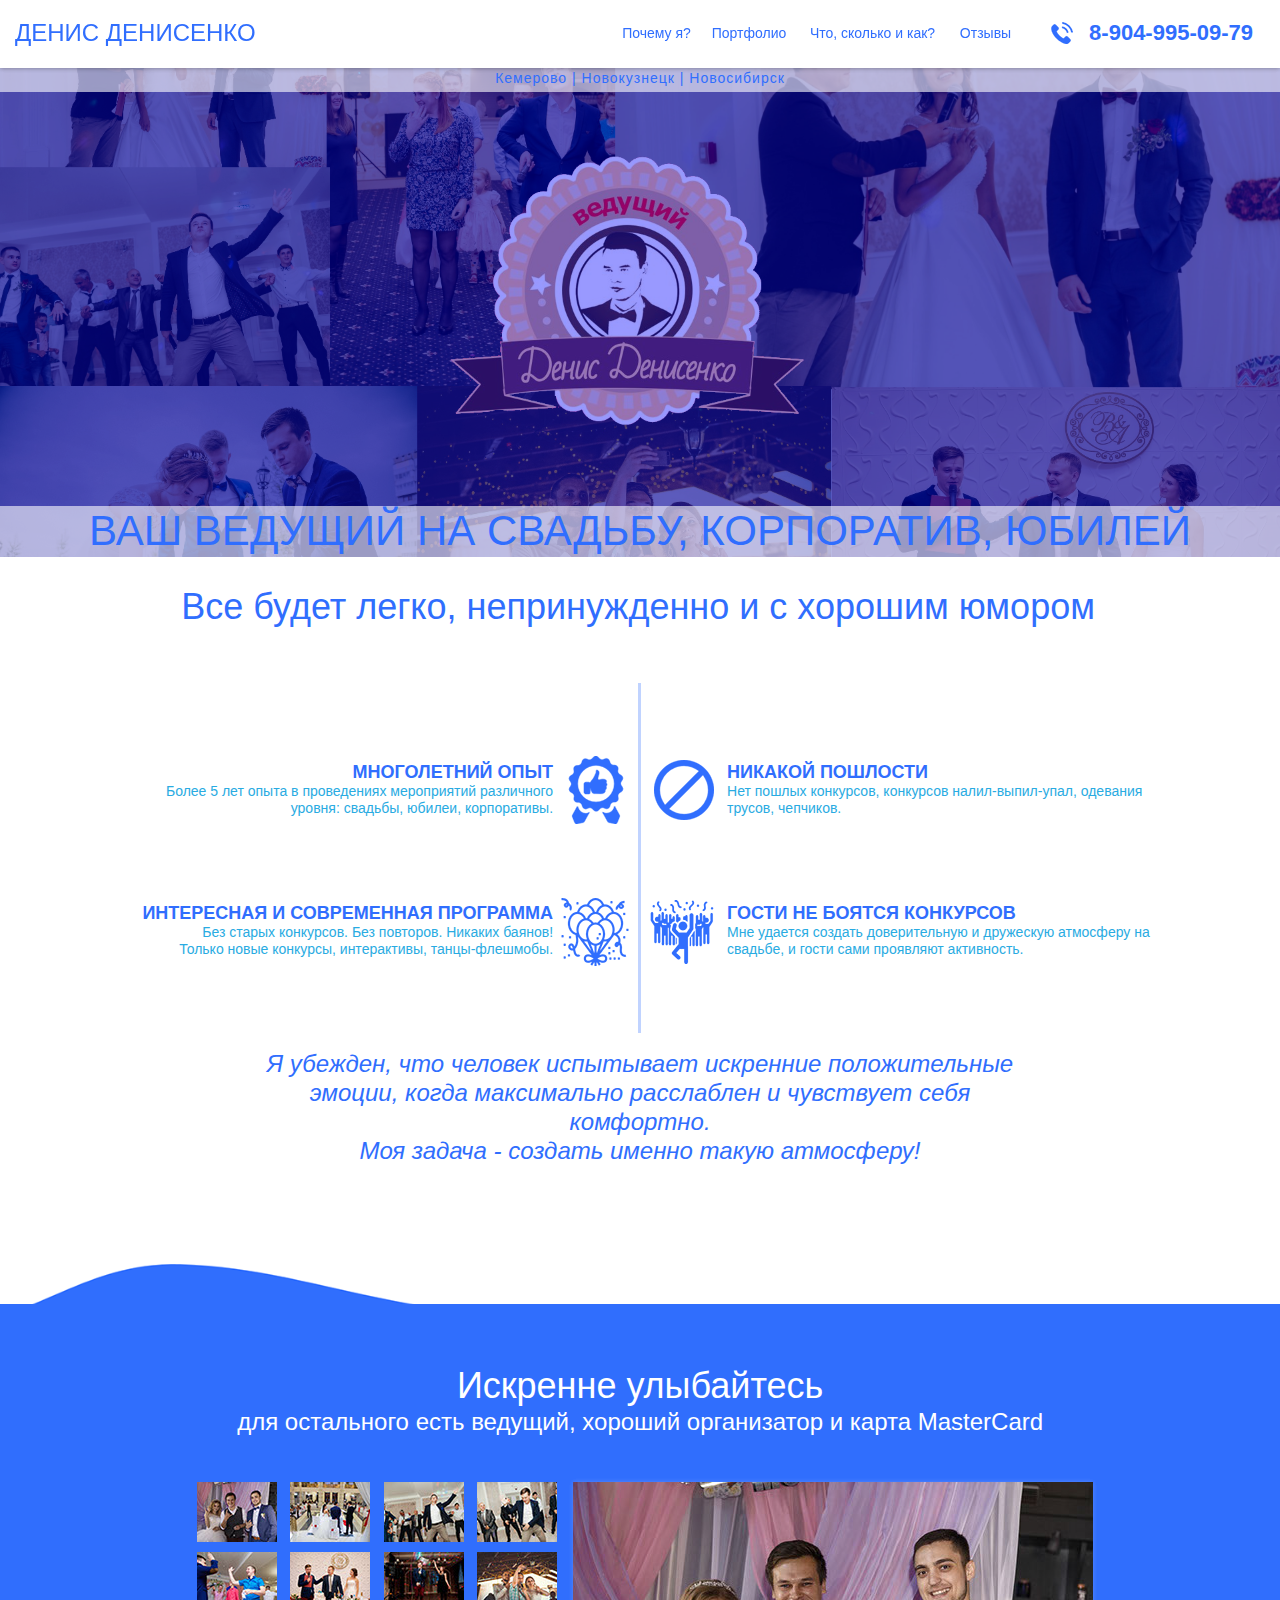
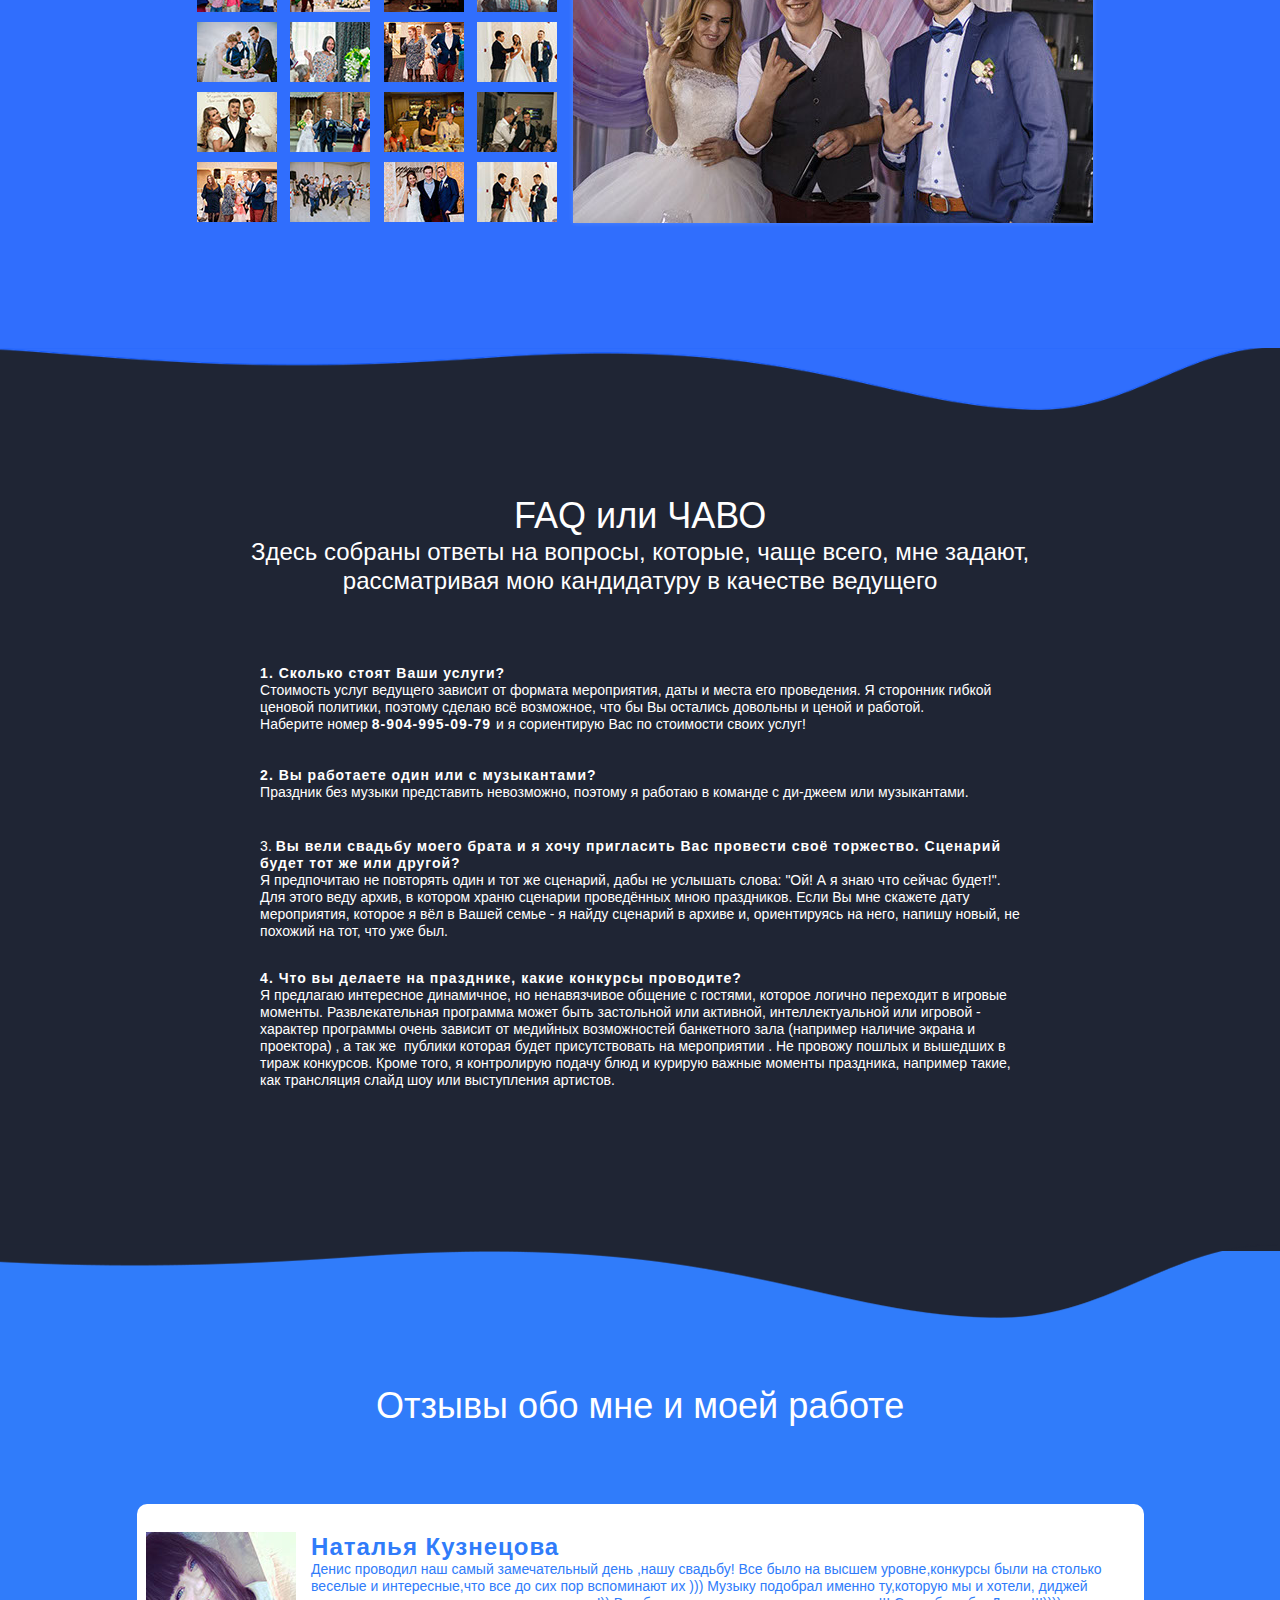
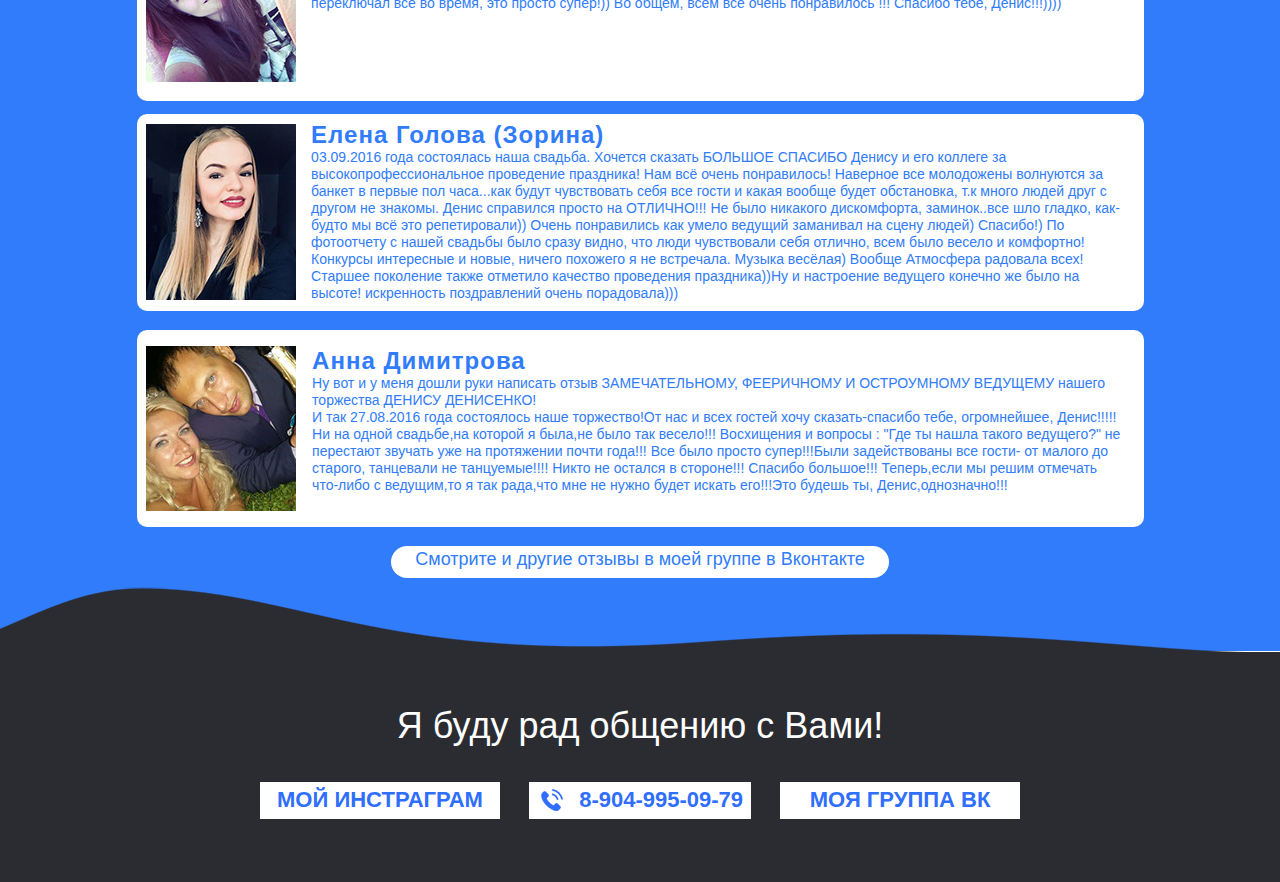
==== commit 53303b70: "Final" ====
--- a/DD/index.html
+++ b/DD/index.html
@@ -11,23 +11,23 @@
 document.documentElement.className = document.documentElement.className.replace(/\bnojs\b/g, 'js');
 
 // Check that all required assets are uploaded and up-to-date
-if(typeof Muse == "undefined") window.Muse = {}; window.Muse.assets = {"required":["museutils.js", "museconfig.js", "jquery.watch.js", "jquery.musepolyfill.bgsize.js", "webpro.js", "musewpslideshow.js", "jquery.museoverlay.js", "touchswipe.js", "jquery.musemenu.js", "require.js", "index.css"], "outOfDate":[]};
+if(typeof Muse == "undefined") window.Muse = {}; window.Muse.assets = {"required":["museutils.js", "museconfig.js", "jquery.musepolyfill.bgsize.js", "jquery.watch.js", "webpro.js", "musewpslideshow.js", "jquery.museoverlay.js", "touchswipe.js", "jquery.musemenu.js", "require.js", "index.css"], "outOfDate":[]};
 </script>
   
-  <title>Ведущий на свадьбу, корпоратив, юбилей | Денис Денисенко</title>
+  <title>Ведущий на свадьбу, корпоратив, юбилей в Кемерово| Новокузнецке | Новосибирске&nbsp; - Денис Денисенко</title>
   <!-- CSS -->
   <link rel="stylesheet" type="text/css" href="css/site_global.css?crc=444006867"/>
-  <link rel="stylesheet" type="text/css" href="css/index.css?crc=3925221738" id="pagesheet"/>
+  <link rel="stylesheet" type="text/css" href="css/index.css?crc=20794524" id="pagesheet"/>
   <!-- IE-only CSS -->
   <!--[if lt IE 9]>
-  <link rel="stylesheet" type="text/css" href="css/iefonts_index.css?crc=3870666750"/>
+  <link rel="stylesheet" type="text/css" href="css/iefonts_index.css?crc=3934296767"/>
   <![endif]-->
   <!-- Other scripts -->
   <script type="text/javascript">
    var __adobewebfontsappname__ = "muse";
 </script>
   <!-- JS includes -->
-  <script src="https://webfonts.creativecloud.com/roboto:n7,n4,i3,n3,n2:all.js" type="text/javascript"></script>
+  <script src="https://webfonts.creativecloud.com/roboto:n4,n7,n2,i3,n3:all.js" type="text/javascript"></script>
   <!--[if lt IE 9]>
   <script src="scripts/html5shiv.js?crc=4241844378" type="text/javascript"></script>
   <![endif]-->
@@ -35,10 +35,76 @@
  <body>
 
   <div class="clearfix borderbox" id="page"><!-- group -->
-   <div class="clearfix grpelem" id="pu115"><!-- group -->
-    <div class="browser_width grpelem" id="u115-bw">
-     <div id="u115"><!-- custom html -->
-      <!DOCTYPE html>
+   <div class="clearfix grpelem" id="ppu2239"><!-- column -->
+    <div class="clearfix colelem" id="pu2239"><!-- group -->
+     <div class="browser_width grpelem" id="u2239-bw">
+      <div id="u2239"><!-- column -->
+       <div class="clearfix" id="u2239_align_to_page">
+        <div class="position_content" id="u2239_position_content">
+         <div class="clearfix colelem" id="u2222-4" data-muse-temp-textContainer-sizePolicy="true" data-muse-temp-textContainer-pinning="true"><!-- content -->
+          <p>Отзывы обо мне и моей работе</p>
+         </div>
+         <div class="rounded-corners clearfix colelem" id="u2340"><!-- group -->
+          <div class="museBGSize grpelem" id="u2225" data-sizePolicy="fixed" data-pintopage="page_fluidx"><!-- simple frame --></div>
+          <div class="clearfix grpelem" id="u2236-6" data-sizePolicy="fixed" data-pintopage="page_fluidx"><!-- content -->
+           <p id="u2236-2">Наталья Кузнецова</p>
+           <p id="u2236-4">Денис проводил наш самый замечательный день ,нашу свадьбу! Все было на высшем уровне,конкурсы были на столько веселые и интересные,что все до сих пор вспоминают их ))) Музыку подобрал именно ту,которую мы и хотели, диджей переключал все во время, это просто супер!)) Во общем, всем все очень понравилось !!! Спасибо тебе, Денис!!!))))</p>
+          </div>
+         </div>
+         <div class="rounded-corners clearfix colelem" id="u2337"><!-- group -->
+          <div class="museBGSize grpelem" id="u2242" data-sizePolicy="fixed" data-pintopage="page_fluidx"><!-- simple frame --></div>
+          <div class="clearfix grpelem" id="u2243-6" data-sizePolicy="fixed" data-pintopage="page_fluidx"><!-- content -->
+           <p id="u2243-2">Елена Голова (Зорина)</p>
+           <p id="u2243-4">03.09.2016 года состоялась наша свадьба. Хочется сказать БОЛЬШОЕ СПАСИБО Денису и его коллеге за высокопрофессиональное проведение праздника! Нам всё очень понравилось! Наверное все молодожены волнуются за банкет в первые пол часа...как будут чувствовать себя все гости и какая вообще будет обстановка, т.к много людей друг с другом не знакомы. Денис справился просто на ОТЛИЧНО!!! Не было никакого дискомфорта, заминок..все шло гладко, как-будто мы всё это репетировали)) Очень понравились как умело ведущий заманивал на сцену людей) Спасибо!) По фотоотчету с нашей свадьбы было сразу видно, что люди чувствовали себя отлично, всем было весело и комфортно! Конкурсы интересные и новые, ничего похожего я не встречала. Музыка весёлая) Вообще Атмосфера радовала всех! Старшее поколение также отметило качество проведения праздника))Ну и настроение ведущего конечно же было на высоте! искренность поздравлений очень порадовала)))</p>
+          </div>
+         </div>
+         <div class="rounded-corners clearfix colelem" id="u2343"><!-- group -->
+          <div class="museBGSize grpelem" id="u2268" data-sizePolicy="fixed" data-pintopage="page_fluidx"><!-- simple frame --></div>
+          <div class="clearfix grpelem" id="u2269-8" data-sizePolicy="fixed" data-pintopage="page_fluidx"><!-- content -->
+           <p id="u2269-2">Анна Димитрова</p>
+           <p id="u2269-4">Ну вот и у меня дошли руки написать отзыв ЗАМЕЧАТЕЛЬНОМУ, ФЕЕРИЧНОМУ И ОСТРОУМНОМУ ВЕДУЩЕМУ нашего торжества ДЕНИСУ ДЕНИСЕНКО!</p>
+           <p id="u2269-6">И так 27.08.2016 года состоялось наше торжество!От нас и всех гостей хочу сказать-спасибо тебе, огромнейшее, Денис!!!!! Ни на одной свадьбе,на которой я была,не было так весело!!! Восхищения и вопросы : &quot;Где ты нашла такого ведущего?&quot; не перестают звучать уже на протяжении почти года!!! Все было просто супер!!!Были задействованы все гости- от малого до старого, танцевали не танцуемые!!!! Никто не остался в стороне!!! Спасибо большое!!! Теперь,если мы решим отмечать что-либо с ведущим,то я так рада,что мне не нужно будет искать его!!!Это будешь ты, Денис,однозначно!!!</p>
+          </div>
+         </div>
+         <div class="clearfix colelem" id="pu2307"><!-- group -->
+          <div class="grpelem" id="u2307"><!-- rasterized frame --></div>
+          <a class="nonblock nontext rounded-corners shadow clearfix grpelem" id="u2298-4" href="https://vk.com/topic-112071759_33603823" data-muse-temp-textContainer-sizePolicy="true" data-muse-temp-textContainer-pinning="true"><!-- content --><p>Смотрите и другие отзывы в моей группе в Вконтакте</p></a>
+         </div>
+        </div>
+       </div>
+      </div>
+     </div>
+     <div class="browser_width grpelem" id="u2201-bw">
+      <div id="u2201"><!-- column -->
+       <div class="clearfix" id="u2201_align_to_page">
+        <div class="clearfix colelem" id="u2195-8" data-muse-temp-textContainer-sizePolicy="true" data-muse-temp-textContainer-pinning="true"><!-- content -->
+         <p id="u2195-2">FAQ или ЧАВО</p>
+         <p id="u2195-4">Здесь собраны ответы на вопросы, которые, чаще всего, мне задают,</p>
+         <p id="u2195-6">рассматривая мою кандидатуру в качестве ведущего</p>
+        </div>
+        <div class="clearfix colelem" id="u2204-11" data-sizePolicy="fixed" data-pintopage="page_fluidx"><!-- content -->
+         <p id="u2204-2">1. Сколько стоят Ваши услуги?</p>
+         <p id="u2204-4">Стоимость услуг ведущего зависит от формата мероприятия, даты и места его проведения. Я сторонник гибкой ценовой политики, поэтому сделаю всё возможное, что бы Вы остались довольны и ценой и работой.</p>
+         <p id="u2204-9">Наберите номер <span id="u2204-6">8-904-995-09-79</span><span id="u2204-7"> </span>и я сориентирую Вас по стоимости своих услуг!</p>
+        </div>
+        <div class="clearfix colelem" id="u2207-6" data-sizePolicy="fixed" data-pintopage="page_fluidx"><!-- content -->
+         <p id="u2207-2">2. Вы работаете один или с музыкантами?</p>
+         <p id="u2207-4">Праздник без музыки представить невозможно, поэтому я работаю в команде с ди-джеем или музыкантами.</p>
+        </div>
+        <div class="clearfix colelem" id="u2210-7" data-sizePolicy="fixed" data-pintopage="page_fluidx"><!-- content -->
+         <p id="u2210-3">3. <span id="u2210-2">Вы вели свадьбу моего брата и я хочу пригласить Вас провести своё торжество. Сценарий будет тот же или другой?</span></p>
+         <p id="u2210-5">Я предпочитаю не повторять один и тот же сценарий, дабы не услышать слова: &quot;Ой! А я знаю что сейчас будет!&quot;. Для этого веду архив, в котором храню сценарии проведённых мною праздников. Если Вы мне скажете дату мероприятия, которое я вёл в Вашей семье - я найду сценарий в архиве и, ориентируясь на него, напишу новый, не похожий на тот, что уже был.</p>
+        </div>
+        <div class="clearfix colelem" id="u2213-6" data-sizePolicy="fixed" data-pintopage="page_fluidx"><!-- content -->
+         <p id="u2213-2">4. Что вы делаете на празднике, какие конкурсы проводите?</p>
+         <p id="u2213-4">Я предлагаю интересное динамичное, но ненавязчивое общение с гостями, которое логично переходит в игровые моменты. Развлекательная программа может быть застольной или активной, интеллектуальной или игровой - характер программы очень зависит от медийных возможностей банкетного зала (например наличие экрана и проектора) , а так же&nbsp; публики которая будет присутствовать на мероприятии . Не провожу пошлых и вышедших в тираж конкурсов. Кроме того, я контролирую подачу блюд и курирую важные моменты праздника, например такие, как трансляция слайд шоу или выступления артистов.</p>
+        </div>
+       </div>
+      </div>
+     </div>
+     <div class="browser_width grpelem" id="u115-bw">
+      <div id="u115"><!-- custom html -->
+       <!DOCTYPE html>
 <html>
 
 <head>
@@ -78,222 +144,241 @@
 
 </html>
 
-     </div>
+      </div>
+     </div>
+     <div class="browser_width grpelem" id="u159-bw">
+      <div class="rgba-background" id="u159"><!-- simple frame --></div>
+     </div>
+     <div class="browser_width grpelem" id="u178-bw">
+      <div id="u178"><!-- column -->
+       <div class="clearfix" id="u178_align_to_page">
+        <div class="position_content" id="u178_position_content">
+         <div class="clearfix colelem" id="pu410-6"><!-- group -->
+          <div class="clearfix grpelem" id="u410-6" data-muse-temp-textContainer-sizePolicy="true" data-muse-temp-textContainer-pinning="true"><!-- content -->
+           <p id="u410-2">Многолетний опыт</p>
+           <p id="u410-4"><span id="u410-3">Более 5 лет опыта в проведениях мероприятий различного уровня: свадьбы, юбилеи, корпоративы.</span></p>
+          </div>
+          <div class="grpelem" id="u399"><!-- rasterized frame --></div>
+          <div class="grpelem" id="u427"><!-- rasterized frame --></div>
+          <div class="clearfix grpelem" id="u428-6" data-muse-temp-textContainer-sizePolicy="true" data-muse-temp-textContainer-pinning="true"><!-- content -->
+           <p id="u428-2">Никакой пошлости</p>
+           <p id="u428-4"><span id="u428-3">Нет пошлых конкурсов, конкурсов налил-выпил-упал, одевания трусов, чепчиков.</span></p>
+          </div>
+         </div>
+         <div class="clearfix colelem" id="pu414-8"><!-- group -->
+          <div class="clearfix grpelem" id="u414-8" data-muse-temp-textContainer-sizePolicy="true" data-muse-temp-textContainer-pinning="true"><!-- content -->
+           <p id="u414-2">Интересная и современная программа</p>
+           <p id="u414-4"><span id="u414-3">Без старых конкурсов. Без повторов. Никаких баянов!</span></p>
+           <p id="u414-6"><span id="u414-5">Только новые конкурсы, интерактивы, танцы-флешмобы.</span></p>
+          </div>
+          <div class="grpelem" id="u413"><!-- rasterized frame --></div>
+          <div class="grpelem" id="u441"><!-- rasterized frame --></div>
+          <div class="clearfix grpelem" id="u442-6" data-muse-temp-textContainer-sizePolicy="true" data-muse-temp-textContainer-pinning="true"><!-- content -->
+           <p id="u442-2">Гости не боятся конкурсов</p>
+           <p id="u442-4"><span id="u442-3">Мне удается создать доверительную и дружескую атмосферу на свадьбе, и гости сами проявляют активность.</span></p>
+          </div>
+         </div>
+         <div class="clearfix colelem" id="u474-6" data-sizePolicy="fixed" data-pintopage="page_fluidx"><!-- content -->
+          <p>Я убежден, что человек испытывает искренние положительные эмоции, когда максимально расслаблен и чувствует себя комфортно.</p>
+          <p>Моя задача - создать именно такую атмосферу!</p>
+         </div>
+         <div class="museBGSize clearfix colelem" id="u522"><!-- group -->
+          <a class="anchor_item grpelem" id="mywork" data-sizePolicy="fixed" data-pintopage="page_fluidx"></a>
+         </div>
+        </div>
+       </div>
+      </div>
+     </div>
+     <div class="browser_width grpelem" id="u232-bw">
+      <div class="rgba-background" id="u232"><!-- simple frame --></div>
+     </div>
+     <div class="browser_width grpelem" id="u211-4-bw">
+      <div class="rgba-background clearfix" id="u211-4" data-muse-temp-textContainer-sizePolicy="true" data-muse-temp-textContainer-pinning="true"><!-- content -->
+       <p>ВАШ ВЕДУЩИЙ НА СВАДЬБУ, КОРПОРАТИВ, ЮБИЛЕЙ</p>
+      </div>
+     </div>
+     <a class="anchor_item grpelem" id="me" data-sizePolicy="fixed" data-pintopage="page_fluidx"></a>
+     <div class="browser_width grpelem" id="u503-4-bw">
+      <div class="rgba-background clearfix" id="u503-4" data-muse-temp-textContainer-sizePolicy="true" data-muse-temp-textContainer-pinning="true"><!-- content -->
+       <p>Кемерово | Новокузнецк | Новосибирск</p>
+      </div>
+     </div>
+     <div class="browser_width grpelem" id="u226-bw">
+      <div id="u226"><!-- group -->
+       <div class="clearfix" id="u226_align_to_page">
+        <div class="clearfix grpelem" id="u371-4" data-muse-temp-textContainer-sizePolicy="true" data-muse-temp-textContainer-pinning="true"><!-- content -->
+         <p>Все будет легко, непринужденно и с хорошим юмором</p>
+        </div>
+       </div>
+      </div>
+     </div>
+     <div class="rgba-background grpelem" id="u484"><!-- simple frame --></div>
+     <div class="museBGSize grpelem" id="u1562" data-mu-ie-matrix="progid:DXImageTransform.Microsoft.Matrix(M11=-1,M12=0,M21=0,M22=-1,SizingMethod='auto expand')" data-mu-ie-matrix-dx="0" data-mu-ie-matrix-dy="0"><!-- simple frame --></div>
+     <div class="browser_width grpelem" id="u536-bw">
+      <div id="u536"><!-- column -->
+       <div class="clearfix" id="u536_align_to_page">
+        <div class="clearfix colelem" id="u516-6" data-muse-temp-textContainer-sizePolicy="true" data-muse-temp-textContainer-pinning="true"><!-- content -->
+         <p id="u516-2">Искренне улыбайтесь</p>
+         <p id="u516-4">для остального есть ведущий, хороший организатор и карта MasterCard</p>
+        </div>
+        <div class="SlideShowWidget clearfix colelem" id="slideshowu923" data-visibility="changed" style="visibility:hidden"><!-- none box -->
+         <div class="popup_anchor allow_click_through grpelem" data-col-pos="1" id="u931popup">
+          <div class="SSSlideLinks clearfix" data-col-pos="1" id="u931" data-height-width-ratio="0.910761154855643"><!-- horizontal-rows box -->
+           <div class="clearfix grpelem" id="pu1527"><!-- column -->
+            <div class="SSSlideLink clip_frame colelem" data-col-pos="0" id="u1527"><!-- image -->
+             <img class="block" data-col-pos="0" id="u1527_img" src="images/0aoreyrdmsm-crop-u1527.jpg?crc=154650447" alt="" data-heightwidthratio="0.75" data-image-width="80" data-image-height="60"/>
+            </div>
+            <div class="SSSlideLink clip_frame colelem" data-col-pos="4" id="u1854"><!-- image -->
+             <img class="block" data-col-pos="4" id="u1854_img" src="images/cfawkuiz-rg-crop-u1854.jpg?crc=456909766" alt="" data-heightwidthratio="0.75" data-image-width="80" data-image-height="60"/>
+            </div>
+            <div class="SSSlideLink clip_frame colelem" data-col-pos="8" id="u1934"><!-- image -->
+             <img class="block" data-col-pos="8" id="u1934_img" src="images/gusivbrnrbk-crop-u1934.jpg?crc=3861310623" alt="" data-heightwidthratio="0.75" data-image-width="80" data-image-height="60"/>
+            </div>
+            <div class="SSSlideLink clip_frame colelem" data-col-pos="12" id="u2014"><!-- image -->
+             <img class="block" data-col-pos="12" id="u2014_img" src="images/ruy6c5eru_8-crop-u2014.jpg?crc=3991405861" alt="" data-heightwidthratio="0.75" data-image-width="80" data-image-height="60"/>
+            </div>
+            <div class="SSSlideLink clip_frame colelem" data-col-pos="16" id="u2094"><!-- image -->
+             <img class="block" data-col-pos="16" id="u2094_img" src="images/u73ijmbn0lc-crop-u2094.jpg?crc=3926373560" alt="" data-heightwidthratio="0.75" data-image-width="80" data-image-height="60"/>
+            </div>
+           </div>
+           <div class="clearfix grpelem" id="pu1794"><!-- column -->
+            <div class="SSSlideLink clip_frame colelem" data-col-pos="1" id="u1794"><!-- image -->
+             <img class="block" data-col-pos="1" id="u1794_img" src="images/7qfg2e-dzh8-crop-u1794.jpg?crc=314055824" alt="" data-heightwidthratio="0.75" data-image-width="80" data-image-height="60"/>
+            </div>
+            <div class="SSSlideLink clip_frame colelem" data-col-pos="5" id="u1874"><!-- image -->
+             <img class="block" data-col-pos="5" id="u1874_img" src="images/dlljwnjoha0-crop-u1874.jpg?crc=4260768584" alt="" data-heightwidthratio="0.75" data-image-width="80" data-image-height="60"/>
+            </div>
+            <div class="SSSlideLink clip_frame colelem" data-col-pos="9" id="u1954"><!-- image -->
+             <img class="block" data-col-pos="9" id="u1954_img" src="images/k3tnt1qtaus-crop-u1954.jpg?crc=486704502" alt="" data-heightwidthratio="0.75" data-image-width="80" data-image-height="60"/>
+            </div>
+            <div class="SSSlideLink clip_frame colelem" data-col-pos="13" id="u2034"><!-- image -->
+             <img class="block" data-col-pos="13" id="u2034_img" src="images/sbaip5tezc-crop-u2034.jpg?crc=3776021723" alt="" data-heightwidthratio="0.75" data-image-width="80" data-image-height="60"/>
+            </div>
+            <div class="SSSlideLink clip_frame colelem" data-col-pos="17" id="u2114"><!-- image -->
+             <img class="block" data-col-pos="17" id="u2114_img" src="images/ut8diyy5tgg-crop-u2114.jpg?crc=4210248455" alt="" data-heightwidthratio="0.75" data-image-width="80" data-image-height="60"/>
+            </div>
+           </div>
+           <div class="clearfix grpelem" id="pu1814"><!-- column -->
+            <div class="SSSlideLink clip_frame colelem" data-col-pos="2" id="u1814"><!-- image -->
+             <img class="block" data-col-pos="2" id="u1814_img" src="images/bwnh7mx91nm-crop-u1814.jpg?crc=357977421" alt="" data-heightwidthratio="0.75" data-image-width="80" data-image-height="60"/>
+            </div>
+            <div class="SSSlideLink clip_frame colelem" data-col-pos="6" id="u1894"><!-- image -->
+             <img class="block" data-col-pos="6" id="u1894_img" src="images/dpxcufw9bgg-crop-u1894.jpg?crc=16857077" alt="" data-heightwidthratio="0.75" data-image-width="80" data-image-height="60"/>
+            </div>
+            <div class="SSSlideLink clip_frame colelem" data-col-pos="10" id="u1974"><!-- image -->
+             <img class="block" data-col-pos="10" id="u1974_img" src="images/lnlfpf-k7uq-crop-u1974.jpg?crc=3801856942" alt="" data-heightwidthratio="0.75" data-image-width="80" data-image-height="60"/>
+            </div>
+            <div class="SSSlideLink clip_frame colelem" data-col-pos="14" id="u2054"><!-- image -->
+             <img class="block" data-col-pos="14" id="u2054_img" src="images/sn1hy3xwrlq-crop-u2054.jpg?crc=4033873122" alt="" data-heightwidthratio="0.75" data-image-width="80" data-image-height="60"/>
+            </div>
+            <div class="SSSlideLink clip_frame colelem" data-col-pos="18" id="u2134"><!-- image -->
+             <img class="block" data-col-pos="18" id="u2134_img" src="images/x9zninoegss-crop-u2134.jpg?crc=4174160458" alt="" data-heightwidthratio="0.75" data-image-width="80" data-image-height="60"/>
+            </div>
+           </div>
+           <div class="clearfix grpelem" id="pu1834"><!-- column -->
+            <div class="SSSlideLink clip_frame colelem" data-col-pos="3" id="u1834"><!-- image -->
+             <img class="block" data-col-pos="3" id="u1834_img" src="images/cbabc4gh1e4-crop-u1834.jpg?crc=325699306" alt="" data-heightwidthratio="0.75" data-image-width="80" data-image-height="60"/>
+            </div>
+            <div class="SSSlideLink clip_frame colelem" data-col-pos="7" id="u1914"><!-- image -->
+             <img class="block" data-col-pos="7" id="u1914_img" src="images/e4td90pgbo-crop-u1914.jpg?crc=452447069" alt="" data-heightwidthratio="0.75" data-image-width="80" data-image-height="60"/>
+            </div>
+            <div class="SSSlideLink clip_frame colelem" data-col-pos="11" id="u1994"><!-- image -->
+             <img class="block" data-col-pos="11" id="u1994_img" src="images/okdqfnzmv6c-crop-u1994.jpg?crc=3788206749" alt="" data-heightwidthratio="0.75" data-image-width="80" data-image-height="60"/>
+            </div>
+            <div class="SSSlideLink clip_frame colelem" data-col-pos="15" id="u2074"><!-- image -->
+             <img class="block" data-col-pos="15" id="u2074_img" src="images/tfca2onu3sk-crop-u2074.jpg?crc=4190859321" alt="" data-heightwidthratio="0.75" data-image-width="80" data-image-height="60"/>
+            </div>
+            <div class="SSSlideLink clip_frame colelem" data-col-pos="19" id="u2154"><!-- image -->
+             <img class="block" data-col-pos="19" id="u2154_img" src="images/zevgjnuzcb4-crop-u2154.jpg?crc=4198510939" alt="" data-heightwidthratio="0.75" data-image-width="80" data-image-height="60"/>
+            </div>
+           </div>
+          </div>
+         </div>
+         <div class="popup_anchor allow_click_through grpelem" data-col-pos="0" id="u924popup">
+          <div class="SlideShowContentPanel clearfix" data-col-pos="0" id="u924"><!-- stack box -->
+           <div class="SSSlide shadow clip_frame grpelem" data-col-pos="0" id="u1521"><!-- image -->
+            <img class="block ImageInclude" data-col-pos="0" id="u1521_img" data-src="images/0aoreyrdmsm-crop-u1521.jpg?crc=3940648874" src="images/blank.gif?crc=4208392903" alt="" data-heightwidthratio="0.6557692307692308" data-image-width="520" data-image-height="341"/>
+           </div>
+           <div class="SSSlide invi shadow clip_frame grpelem" data-col-pos="1" id="u1788"><!-- image -->
+            <img class="block ImageInclude" data-col-pos="1" id="u1788_img" data-src="images/7qfg2e-dzh8-crop-u1788.jpg?crc=3945457971" src="images/blank.gif?crc=4208392903" alt="" data-heightwidthratio="0.6557692307692308" data-image-width="520" data-image-height="341"/>
+           </div>
+           <div class="SSSlide invi shadow clip_frame grpelem" data-col-pos="2" id="u1808"><!-- image -->
+            <img class="block ImageInclude" data-col-pos="2" id="u1808_img" data-src="images/bwnh7mx91nm-crop-u1808.jpg?crc=3814689923" src="images/blank.gif?crc=4208392903" alt="" data-heightwidthratio="0.6557692307692308" data-image-width="520" data-image-height="341"/>
+           </div>
+           <div class="SSSlide invi shadow clip_frame grpelem" data-col-pos="3" id="u1828"><!-- image -->
+            <img class="block ImageInclude" data-col-pos="3" id="u1828_img" data-src="images/cbabc4gh1e4-crop-u1828.jpg?crc=464348202" src="images/blank.gif?crc=4208392903" alt="" data-heightwidthratio="0.6557692307692308" data-image-width="520" data-image-height="341"/>
+           </div>
+           <div class="SSSlide invi shadow clip_frame grpelem" data-col-pos="4" id="u1848"><!-- image -->
+            <img class="block ImageInclude" data-col-pos="4" id="u1848_img" data-src="images/cfawkuiz-rg-crop-u1848.jpg?crc=47338532" src="images/blank.gif?crc=4208392903" alt="" data-heightwidthratio="0.6557692307692308" data-image-width="520" data-image-height="341"/>
+           </div>
+           <div class="SSSlide invi shadow clip_frame grpelem" data-col-pos="5" id="u1868"><!-- image -->
+            <img class="block ImageInclude" data-col-pos="5" id="u1868_img" data-src="images/dlljwnjoha0-crop-u1868.jpg?crc=166638487" src="images/blank.gif?crc=4208392903" alt="" data-heightwidthratio="0.6557692307692308" data-image-width="520" data-image-height="341"/>
+           </div>
+           <div class="SSSlide invi shadow clip_frame grpelem" data-col-pos="6" id="u1888"><!-- image -->
+            <img class="block ImageInclude" data-col-pos="6" id="u1888_img" data-src="images/dpxcufw9bgg-crop-u1888.jpg?crc=3914544995" src="images/blank.gif?crc=4208392903" alt="" data-heightwidthratio="0.6557692307692308" data-image-width="520" data-image-height="341"/>
+           </div>
+           <div class="SSSlide invi shadow clip_frame grpelem" data-col-pos="7" id="u1908"><!-- image -->
+            <img class="block ImageInclude" data-col-pos="7" id="u1908_img" data-src="images/e4td90pgbo-crop-u1908.jpg?crc=489988161" src="images/blank.gif?crc=4208392903" alt="" data-heightwidthratio="0.6557692307692308" data-image-width="520" data-image-height="341"/>
+           </div>
+           <div class="SSSlide invi shadow clip_frame grpelem" data-col-pos="8" id="u1928"><!-- image -->
+            <img class="block ImageInclude" data-col-pos="8" id="u1928_img" data-src="images/gusivbrnrbk-crop-u1928.jpg?crc=245263205" src="images/blank.gif?crc=4208392903" alt="" data-heightwidthratio="0.6557692307692308" data-image-width="520" data-image-height="341"/>
+           </div>
+           <div class="SSSlide invi shadow clip_frame grpelem" data-col-pos="9" id="u1948"><!-- image -->
+            <img class="block ImageInclude" data-col-pos="9" id="u1948_img" data-src="images/k3tnt1qtaus-crop-u1948.jpg?crc=363077011" src="images/blank.gif?crc=4208392903" alt="" data-heightwidthratio="0.6557692307692308" data-image-width="520" data-image-height="341"/>
+           </div>
+           <div class="SSSlide invi shadow clip_frame grpelem" data-col-pos="10" id="u1968"><!-- image -->
+            <img class="block ImageInclude" data-col-pos="10" id="u1968_img" data-src="images/lnlfpf-k7uq-crop-u1968.jpg?crc=13692715" src="images/blank.gif?crc=4208392903" alt="" data-heightwidthratio="0.6557692307692308" data-image-width="520" data-image-height="341"/>
+           </div>
+           <div class="SSSlide invi shadow clip_frame grpelem" data-col-pos="11" id="u1988"><!-- image -->
+            <img class="block ImageInclude" data-col-pos="11" id="u1988_img" data-src="images/okdqfnzmv6c-crop-u1988.jpg?crc=4054039904" src="images/blank.gif?crc=4208392903" alt="" data-heightwidthratio="0.6557692307692308" data-image-width="520" data-image-height="341"/>
+           </div>
+           <div class="SSSlide invi shadow clip_frame grpelem" data-col-pos="12" id="u2008"><!-- image -->
+            <img class="block ImageInclude" data-col-pos="12" id="u2008_img" data-src="images/ruy6c5eru_8-crop-u2008.jpg?crc=514780066" src="images/blank.gif?crc=4208392903" alt="" data-heightwidthratio="0.6557692307692308" data-image-width="520" data-image-height="341"/>
+           </div>
+           <div class="SSSlide invi shadow clip_frame grpelem" data-col-pos="13" id="u2028"><!-- image -->
+            <img class="block ImageInclude" data-col-pos="13" id="u2028_img" data-src="images/sbaip5tezc-crop-u2028.jpg?crc=265781484" src="images/blank.gif?crc=4208392903" alt="" data-heightwidthratio="0.6557692307692308" data-image-width="520" data-image-height="341"/>
+           </div>
+           <div class="SSSlide invi shadow clip_frame grpelem" data-col-pos="14" id="u2048"><!-- image -->
+            <img class="block ImageInclude" data-col-pos="14" id="u2048_img" data-src="images/sn1hy3xwrlq-crop-u2048.jpg?crc=3815043923" src="images/blank.gif?crc=4208392903" alt="" data-heightwidthratio="0.6557692307692308" data-image-width="520" data-image-height="341"/>
+           </div>
+           <div class="SSSlide invi shadow clip_frame grpelem" data-col-pos="15" id="u2068"><!-- image -->
+            <img class="block ImageInclude" data-col-pos="15" id="u2068_img" data-src="images/tfca2onu3sk-crop-u2068.jpg?crc=4173713004" src="images/blank.gif?crc=4208392903" alt="" data-heightwidthratio="0.6557692307692308" data-image-width="520" data-image-height="341"/>
+           </div>
+           <div class="SSSlide invi shadow clip_frame grpelem" data-col-pos="16" id="u2088"><!-- image -->
+            <img class="block ImageInclude" data-col-pos="16" id="u2088_img" data-src="images/u73ijmbn0lc-crop-u2088.jpg?crc=158762748" src="images/blank.gif?crc=4208392903" alt="" data-heightwidthratio="0.6557692307692308" data-image-width="520" data-image-height="341"/>
+           </div>
+           <div class="SSSlide invi shadow clip_frame grpelem" data-col-pos="17" id="u2108"><!-- image -->
+            <img class="block ImageInclude" data-col-pos="17" id="u2108_img" data-src="images/ut8diyy5tgg-crop-u2108.jpg?crc=3799510160" src="images/blank.gif?crc=4208392903" alt="" data-heightwidthratio="0.6557692307692308" data-image-width="520" data-image-height="341"/>
+           </div>
+           <div class="SSSlide invi shadow clip_frame grpelem" data-col-pos="18" id="u2128"><!-- image -->
+            <img class="block ImageInclude" data-col-pos="18" id="u2128_img" data-src="images/x9zninoegss-crop-u2128.jpg?crc=4168009256" src="images/blank.gif?crc=4208392903" alt="" data-heightwidthratio="0.6557692307692308" data-image-width="520" data-image-height="341"/>
+           </div>
+           <div class="SSSlide invi shadow clip_frame grpelem" data-col-pos="19" id="u2148"><!-- image -->
+            <img class="block ImageInclude" data-col-pos="19" id="u2148_img" data-src="images/zevgjnuzcb4-crop-u2148.jpg?crc=297040867" src="images/blank.gif?crc=4208392903" alt="" data-heightwidthratio="0.6557692307692308" data-image-width="520" data-image-height="341"/>
+           </div>
+          </div>
+         </div>
+        </div>
+       </div>
+      </div>
+     </div>
+     <a class="anchor_item grpelem" id="faq" data-sizePolicy="fixed" data-pintopage="page_fluidx"></a>
+     <div class="grpelem" id="u2219" data-mu-ie-matrix="progid:DXImageTransform.Microsoft.Matrix(M11=-1,M12=0,M21=0,M22=-1,SizingMethod='auto expand')" data-mu-ie-matrix-dx="0" data-mu-ie-matrix-dy="0"><!-- rasterized frame -->
+      <div id="u2219_img"></div>
+     </div>
+     <a class="anchor_item grpelem" id="aboutme" data-sizePolicy="fixed" data-pintopage="page_fluidx"></a>
     </div>
-    <div class="browser_width grpelem" id="u159-bw">
-     <div class="rgba-background" id="u159"><!-- simple frame --></div>
+    <div class="clearfix colelem" id="u2304-4" data-muse-temp-textContainer-sizePolicy="true" data-muse-temp-textContainer-pinning="true"><!-- content -->
+     <p>Я буду рад общению с Вами!</p>
     </div>
-    <div class="browser_width grpelem" id="u178-bw">
-     <div id="u178"><!-- column -->
-      <div class="clearfix" id="u178_align_to_page">
-       <div class="position_content" id="u178_position_content">
-        <div class="clearfix colelem" id="pu410-6"><!-- group -->
-         <div class="clearfix grpelem" id="u410-6" data-muse-temp-textContainer-sizePolicy="true" data-muse-temp-textContainer-pinning="true"><!-- content -->
-          <p id="u410-2">Многолетний опыт</p>
-          <p id="u410-4"><span id="u410-3">Более 5 лет опыта в проведениях мероприятий различного уровня: свадьбы, юбилеи, корпоративы.</span></p>
-         </div>
-         <div class="grpelem" id="u399"><!-- rasterized frame --></div>
-         <div class="grpelem" id="u427"><!-- rasterized frame --></div>
-         <div class="clearfix grpelem" id="u428-6" data-muse-temp-textContainer-sizePolicy="true" data-muse-temp-textContainer-pinning="true"><!-- content -->
-          <p id="u428-2">Никакой пошлости</p>
-          <p id="u428-4"><span id="u428-3">Нет пошлых конкурсов, конкурсов налил-выпил-упал, одевания трусов, чепчиков.</span></p>
-         </div>
-        </div>
-        <div class="clearfix colelem" id="pu414-8"><!-- group -->
-         <div class="clearfix grpelem" id="u414-8" data-muse-temp-textContainer-sizePolicy="true" data-muse-temp-textContainer-pinning="true"><!-- content -->
-          <p id="u414-2">Интересная и современная программа</p>
-          <p id="u414-4"><span id="u414-3">Без старых конкурсов. Без повторов. Никаких баянов!</span></p>
-          <p id="u414-6"><span id="u414-5">Только новые конкурсы, интерактивы, танцы-флешмобы.</span></p>
-         </div>
-         <div class="grpelem" id="u413"><!-- rasterized frame --></div>
-         <div class="grpelem" id="u441"><!-- rasterized frame --></div>
-         <div class="clearfix grpelem" id="u442-6" data-muse-temp-textContainer-sizePolicy="true" data-muse-temp-textContainer-pinning="true"><!-- content -->
-          <p id="u442-2">Гости не боятся конкурсов</p>
-          <p id="u442-4"><span id="u442-3">Мне удается создать доверительную и дружескую атмосферу на свадьбе, и гости сами проявляют активность.</span></p>
-         </div>
-        </div>
-        <div class="clearfix colelem" id="u474-6" data-sizePolicy="fixed" data-pintopage="page_fluidx"><!-- content -->
-         <p>Я убежден, что человек испытывает искренние положительные эмоции, когда максимально расслаблен и чувствует себя комфортно.</p>
-         <p>Моя задача - создать именно такую атмосферу!</p>
-        </div>
-        <div class="museBGSize clearfix colelem" id="u522"><!-- group -->
-         <a class="anchor_item grpelem" id="mywork" data-sizePolicy="fixed" data-pintopage="page_fluidx"></a>
-        </div>
-       </div>
-      </div>
-     </div>
-    </div>
-    <div class="browser_width grpelem" id="u232-bw">
-     <div class="rgba-background" id="u232"><!-- simple frame --></div>
-    </div>
-    <div class="browser_width grpelem" id="u211-4-bw">
-     <div class="rgba-background clearfix" id="u211-4" data-muse-temp-textContainer-sizePolicy="true" data-muse-temp-textContainer-pinning="true"><!-- content -->
-      <p>ВАШ ВЕДУЩИЙ НА СВАДЬБУ, КОРПОРАТИВ, ЮБИЛЕЙ</p>
-     </div>
-    </div>
-    <a class="anchor_item grpelem" id="me" data-sizePolicy="fixed" data-pintopage="page_fluidx"></a>
-    <div class="browser_width grpelem" id="u503-4-bw">
-     <div class="rgba-background clearfix" id="u503-4" data-muse-temp-textContainer-sizePolicy="true" data-muse-temp-textContainer-pinning="true"><!-- content -->
-      <p>Кемерово | Новокузнецк | Новосибирск</p>
-     </div>
-    </div>
-    <div class="browser_width grpelem" id="u226-bw">
-     <div id="u226"><!-- group -->
-      <div class="clearfix" id="u226_align_to_page">
-       <div class="clearfix grpelem" id="u371-4" data-muse-temp-textContainer-sizePolicy="true" data-muse-temp-textContainer-pinning="true"><!-- content -->
-        <p>Все будет легко, непринужденно и с хорошим юмором</p>
-       </div>
-      </div>
-     </div>
-    </div>
-    <div class="rgba-background grpelem" id="u484"><!-- simple frame --></div>
-    <div class="museBGSize grpelem" id="u1562" data-mu-ie-matrix="progid:DXImageTransform.Microsoft.Matrix(M11=-1,M12=0,M21=0,M22=-1,SizingMethod='auto expand')" data-mu-ie-matrix-dx="0" data-mu-ie-matrix-dy="0"><!-- simple frame --></div>
-    <div class="browser_width grpelem" id="u536-bw">
-     <div id="u536"><!-- column -->
-      <div class="clearfix" id="u536_align_to_page">
-       <div class="clearfix colelem" id="u516-6" data-muse-temp-textContainer-sizePolicy="true" data-muse-temp-textContainer-pinning="true"><!-- content -->
-        <p id="u516-2">Искренне улыбайтесь</p>
-        <p id="u516-4">для остального есть ведущий, хороший организатор и карта MasterCard</p>
-       </div>
-       <div class="SlideShowWidget clearfix colelem" id="slideshowu923" data-visibility="changed" style="visibility:hidden"><!-- none box -->
-        <div class="popup_anchor allow_click_through grpelem" data-col-pos="1" id="u931popup">
-         <div class="SSSlideLinks clearfix" data-col-pos="1" id="u931" data-height-width-ratio="0.910761154855643"><!-- horizontal-rows box -->
-          <div class="clearfix grpelem" id="pu932"><!-- column -->
-           <div class="SSSlideLink clip_frame colelem" data-col-pos="0" id="u932"><!-- image -->
-            <img class="block" data-col-pos="0" id="u932_img" src="images/_e4td90pgbo-crop-u932.jpg?crc=452447069" alt="" data-heightwidthratio="0.75" data-image-width="80" data-image-height="60"/>
-           </div>
-           <div class="SSSlideLink clip_frame colelem" data-col-pos="4" id="u1227"><!-- image -->
-            <img class="block" data-col-pos="4" id="u1227_img" src="images/bwnh7mx91nm-crop-u1227.jpg?crc=357977421" alt="" data-heightwidthratio="0.75" data-image-width="80" data-image-height="60"/>
-           </div>
-           <div class="SSSlideLink clip_frame colelem" data-col-pos="8" id="u1307"><!-- image -->
-            <img class="block" data-col-pos="8" id="u1307_img" src="images/dpxcufw9bgg-crop-u1307.jpg?crc=16857077" alt="" data-heightwidthratio="0.75" data-image-width="80" data-image-height="60"/>
-           </div>
-           <div class="SSSlideLink clip_frame colelem" data-col-pos="12" id="u1387"><!-- image -->
-            <img class="block" data-col-pos="12" id="u1387_img" src="images/okdqfnzmv6c-crop-u1387.jpg?crc=3788206749" alt="" data-heightwidthratio="0.75" data-image-width="80" data-image-height="60"/>
-           </div>
-           <div class="SSSlideLink clip_frame colelem" data-col-pos="16" id="u1467"><!-- image -->
-            <img class="block" data-col-pos="16" id="u1467_img" src="images/u73ijmbn0lc-crop-u1467.jpg?crc=405306495" alt="" data-heightwidthratio="0.75" data-image-width="80" data-image-height="60"/>
-           </div>
-          </div>
-          <div class="clearfix grpelem" id="pu1167"><!-- column -->
-           <div class="SSSlideLink clip_frame colelem" data-col-pos="1" id="u1167"><!-- image -->
-            <img class="block" data-col-pos="1" id="u1167_img" src="images/_sbaip5tezc-crop-u1167.jpg?crc=3776021723" alt="" data-heightwidthratio="0.75" data-image-width="80" data-image-height="60"/>
-           </div>
-           <div class="SSSlideLink clip_frame colelem" data-col-pos="5" id="u1247"><!-- image -->
-            <img class="block" data-col-pos="5" id="u1247_img" src="images/cbabc4gh1e4-crop-u1247.jpg?crc=325699306" alt="" data-heightwidthratio="0.75" data-image-width="80" data-image-height="60"/>
-           </div>
-           <div class="SSSlideLink clip_frame colelem" data-col-pos="9" id="u1327"><!-- image -->
-            <img class="block" data-col-pos="9" id="u1327_img" src="images/gusivbrnrbk-crop-u1327.jpg?crc=3861310623" alt="" data-heightwidthratio="0.75" data-image-width="80" data-image-height="60"/>
-           </div>
-           <div class="SSSlideLink clip_frame colelem" data-col-pos="13" id="u1407"><!-- image -->
-            <img class="block" data-col-pos="13" id="u1407_img" src="images/ruy6c5eru_8-crop-u1407.jpg?crc=3991405861" alt="" data-heightwidthratio="0.75" data-image-width="80" data-image-height="60"/>
-           </div>
-           <div class="SSSlideLink clip_frame colelem" data-col-pos="17" id="u1487"><!-- image -->
-            <img class="block" data-col-pos="17" id="u1487_img" src="images/ut8diyy5tgg-crop-u1487.jpg?crc=4210248455" alt="" data-heightwidthratio="0.75" data-image-width="80" data-image-height="60"/>
-           </div>
-          </div>
-          <div class="clearfix grpelem" id="pu1187"><!-- column -->
-           <div class="SSSlideLink clip_frame colelem" data-col-pos="2" id="u1187"><!-- image -->
-            <img class="block" data-col-pos="2" id="u1187_img" src="images/0aoreyrdmsm-crop-u1187.jpg?crc=154650447" alt="" data-heightwidthratio="0.75" data-image-width="80" data-image-height="60"/>
-           </div>
-           <div class="SSSlideLink clip_frame colelem" data-col-pos="6" id="u1267"><!-- image -->
-            <img class="block" data-col-pos="6" id="u1267_img" src="images/cfawkuiz-rg-crop-u1267.jpg?crc=456909766" alt="" data-heightwidthratio="0.75" data-image-width="80" data-image-height="60"/>
-           </div>
-           <div class="SSSlideLink clip_frame colelem" data-col-pos="10" id="u1347"><!-- image -->
-            <img class="block" data-col-pos="10" id="u1347_img" src="images/k3tnt1qtaus-crop-u1347.jpg?crc=486704502" alt="" data-heightwidthratio="0.75" data-image-width="80" data-image-height="60"/>
-           </div>
-           <div class="SSSlideLink clip_frame colelem" data-col-pos="14" id="u1427"><!-- image -->
-            <img class="block" data-col-pos="14" id="u1427_img" src="images/sn1hy3xwrlq-crop-u1427.jpg?crc=4033873122" alt="" data-heightwidthratio="0.75" data-image-width="80" data-image-height="60"/>
-           </div>
-           <div class="SSSlideLink clip_frame colelem" data-col-pos="18" id="u1507"><!-- image -->
-            <img class="block" data-col-pos="18" id="u1507_img" src="images/x9zninoegss-crop-u1507.jpg?crc=146548437" alt="" data-heightwidthratio="0.75" data-image-width="80" data-image-height="60"/>
-           </div>
-          </div>
-          <div class="clearfix grpelem" id="pu1207"><!-- column -->
-           <div class="SSSlideLink clip_frame colelem" data-col-pos="3" id="u1207"><!-- image -->
-            <img class="block" data-col-pos="3" id="u1207_img" src="images/7qfg2e-dzh8-crop-u1207.jpg?crc=314055824" alt="" data-heightwidthratio="0.75" data-image-width="80" data-image-height="60"/>
-           </div>
-           <div class="SSSlideLink clip_frame colelem" data-col-pos="7" id="u1287"><!-- image -->
-            <img class="block" data-col-pos="7" id="u1287_img" src="images/dlljwnjoha0-crop-u1287.jpg?crc=4260768584" alt="" data-heightwidthratio="0.75" data-image-width="80" data-image-height="60"/>
-           </div>
-           <div class="SSSlideLink clip_frame colelem" data-col-pos="11" id="u1367"><!-- image -->
-            <img class="block" data-col-pos="11" id="u1367_img" src="images/lnlfpf-k7uq-crop-u1367.jpg?crc=473761215" alt="" data-heightwidthratio="0.75" data-image-width="80" data-image-height="60"/>
-           </div>
-           <div class="SSSlideLink clip_frame colelem" data-col-pos="15" id="u1447"><!-- image -->
-            <img class="block" data-col-pos="15" id="u1447_img" src="images/tfca2onu3sk-crop-u1447.jpg?crc=4190859321" alt="" data-heightwidthratio="0.75" data-image-width="80" data-image-height="60"/>
-           </div>
-           <div class="SSSlideLink clip_frame colelem" data-col-pos="19" id="u1527"><!-- image -->
-            <img class="block" data-col-pos="19" id="u1527_img" src="images/zevgjnuzcb4-crop-u1527.jpg?crc=4198510939" alt="" data-heightwidthratio="0.75" data-image-width="80" data-image-height="60"/>
-           </div>
-          </div>
-         </div>
-        </div>
-        <div class="popup_anchor allow_click_through grpelem" data-col-pos="0" id="u924popup">
-         <div class="SlideShowContentPanel clearfix" data-col-pos="0" id="u924"><!-- stack box -->
-          <div class="SSSlide shadow clip_frame grpelem" data-col-pos="0" id="u927"><!-- image -->
-           <img class="block ImageInclude" data-col-pos="0" id="u927_img" data-src="images/_e4td90pgbo-crop-u927.jpg?crc=3972686662" src="images/blank.gif?crc=4208392903" alt="" data-heightwidthratio="0.4885386819484241" data-image-width="698" data-image-height="341"/>
-          </div>
-          <div class="SSSlide invi shadow clip_frame grpelem" data-col-pos="1" id="u1161"><!-- image -->
-           <img class="block ImageInclude" data-col-pos="1" id="u1161_img" data-src="images/_sbaip5tezc-crop-u1161.jpg?crc=3893364064" src="images/blank.gif?crc=4208392903" alt="" data-heightwidthratio="0.4885386819484241" data-image-width="698" data-image-height="341"/>
-          </div>
-          <div class="SSSlide invi shadow clip_frame grpelem" data-col-pos="2" id="u1181"><!-- image -->
-           <img class="block ImageInclude" data-col-pos="2" id="u1181_img" data-src="images/0aoreyrdmsm-crop-u1181.jpg?crc=420805133" src="images/blank.gif?crc=4208392903" alt="" data-heightwidthratio="0.4885386819484241" data-image-width="698" data-image-height="341"/>
-          </div>
-          <div class="SSSlide invi shadow clip_frame grpelem" data-col-pos="3" id="u1201"><!-- image -->
-           <img class="block ImageInclude" data-col-pos="3" id="u1201_img" data-src="images/7qfg2e-dzh8-crop-u1201.jpg?crc=3980094316" src="images/blank.gif?crc=4208392903" alt="" data-heightwidthratio="0.4885386819484241" data-image-width="698" data-image-height="341"/>
-          </div>
-          <div class="SSSlide invi shadow clip_frame grpelem" data-col-pos="4" id="u1221"><!-- image -->
-           <img class="block ImageInclude" data-col-pos="4" id="u1221_img" data-src="images/bwnh7mx91nm-crop-u1221.jpg?crc=222590349" src="images/blank.gif?crc=4208392903" alt="" data-heightwidthratio="0.4885386819484241" data-image-width="698" data-image-height="341"/>
-          </div>
-          <div class="SSSlide invi shadow clip_frame grpelem" data-col-pos="5" id="u1241"><!-- image -->
-           <img class="block ImageInclude" data-col-pos="5" id="u1241_img" data-src="images/cbabc4gh1e4-crop-u1241.jpg?crc=3952797205" src="images/blank.gif?crc=4208392903" alt="" data-heightwidthratio="0.4885386819484241" data-image-width="698" data-image-height="341"/>
-          </div>
-          <div class="SSSlide invi shadow clip_frame grpelem" data-col-pos="6" id="u1261"><!-- image -->
-           <img class="block ImageInclude" data-col-pos="6" id="u1261_img" data-src="images/cfawkuiz-rg-crop-u1261.jpg?crc=381646298" src="images/blank.gif?crc=4208392903" alt="" data-heightwidthratio="0.4885386819484241" data-image-width="698" data-image-height="341"/>
-          </div>
-          <div class="SSSlide invi shadow clip_frame grpelem" data-col-pos="7" id="u1281"><!-- image -->
-           <img class="block ImageInclude" data-col-pos="7" id="u1281_img" data-src="images/dlljwnjoha0-crop-u1281.jpg?crc=4031435981" src="images/blank.gif?crc=4208392903" alt="" data-heightwidthratio="0.4885386819484241" data-image-width="698" data-image-height="341"/>
-          </div>
-          <div class="SSSlide invi shadow clip_frame grpelem" data-col-pos="8" id="u1301"><!-- image -->
-           <img class="block ImageInclude" data-col-pos="8" id="u1301_img" data-src="images/dpxcufw9bgg-crop-u1301.jpg?crc=514547692" src="images/blank.gif?crc=4208392903" alt="" data-heightwidthratio="0.4885386819484241" data-image-width="698" data-image-height="341"/>
-          </div>
-          <div class="SSSlide invi shadow clip_frame grpelem" data-col-pos="9" id="u1321"><!-- image -->
-           <img class="block ImageInclude" data-col-pos="9" id="u1321_img" data-src="images/gusivbrnrbk-crop-u1321.jpg?crc=479746858" src="images/blank.gif?crc=4208392903" alt="" data-heightwidthratio="0.4885386819484241" data-image-width="698" data-image-height="341"/>
-          </div>
-          <div class="SSSlide invi shadow clip_frame grpelem" data-col-pos="10" id="u1341"><!-- image -->
-           <img class="block ImageInclude" data-col-pos="10" id="u1341_img" data-src="images/k3tnt1qtaus-crop-u1341.jpg?crc=4042835347" src="images/blank.gif?crc=4208392903" alt="" data-heightwidthratio="0.4885386819484241" data-image-width="698" data-image-height="341"/>
-          </div>
-          <div class="SSSlide invi shadow clip_frame grpelem" data-col-pos="11" id="u1361"><!-- image -->
-           <img class="block ImageInclude" data-col-pos="11" id="u1361_img" data-src="images/lnlfpf-k7uq-crop-u1361.jpg?crc=3861665897" src="images/blank.gif?crc=4208392903" alt="" data-heightwidthratio="0.4885386819484241" data-image-width="698" data-image-height="341"/>
-          </div>
-          <div class="SSSlide invi shadow clip_frame grpelem" data-col-pos="12" id="u1381"><!-- image -->
-           <img class="block ImageInclude" data-col-pos="12" id="u1381_img" data-src="images/okdqfnzmv6c-crop-u1381.jpg?crc=66527537" src="images/blank.gif?crc=4208392903" alt="" data-heightwidthratio="0.4885386819484241" data-image-width="698" data-image-height="341"/>
-          </div>
-          <div class="SSSlide invi shadow clip_frame grpelem" data-col-pos="13" id="u1401"><!-- image -->
-           <img class="block ImageInclude" data-col-pos="13" id="u1401_img" data-src="images/ruy6c5eru_8-crop-u1401.jpg?crc=3932513816" src="images/blank.gif?crc=4208392903" alt="" data-heightwidthratio="0.4885386819484241" data-image-width="698" data-image-height="341"/>
-          </div>
-          <div class="SSSlide invi shadow clip_frame grpelem" data-col-pos="14" id="u1421"><!-- image -->
-           <img class="block ImageInclude" data-col-pos="14" id="u1421_img" data-src="images/sn1hy3xwrlq-crop-u1421.jpg?crc=4194886962" src="images/blank.gif?crc=4208392903" alt="" data-heightwidthratio="0.4885386819484241" data-image-width="698" data-image-height="341"/>
-          </div>
-          <div class="SSSlide invi shadow clip_frame grpelem" data-col-pos="15" id="u1441"><!-- image -->
-           <img class="block ImageInclude" data-col-pos="15" id="u1441_img" data-src="images/tfca2onu3sk-crop-u1441.jpg?crc=173103008" src="images/blank.gif?crc=4208392903" alt="" data-heightwidthratio="0.4885386819484241" data-image-width="698" data-image-height="341"/>
-          </div>
-          <div class="SSSlide invi shadow clip_frame grpelem" data-col-pos="16" id="u1461"><!-- image -->
-           <img class="block ImageInclude" data-col-pos="16" id="u1461_img" data-src="images/u73ijmbn0lc-crop-u1461.jpg?crc=213650305" src="images/blank.gif?crc=4208392903" alt="" data-heightwidthratio="0.4885386819484241" data-image-width="698" data-image-height="341"/>
-          </div>
-          <div class="SSSlide invi shadow clip_frame grpelem" data-col-pos="17" id="u1481"><!-- image -->
-           <img class="block ImageInclude" data-col-pos="17" id="u1481_img" data-src="images/ut8diyy5tgg-crop-u1481.jpg?crc=3785383513" src="images/blank.gif?crc=4208392903" alt="" data-heightwidthratio="0.4885386819484241" data-image-width="698" data-image-height="341"/>
-          </div>
-          <div class="SSSlide invi shadow clearfix grpelem" data-col-pos="18" id="u1501"><!-- image -->
-           <img class="shadow ImageInclude position_content" data-col-pos="18" id="u1501_img" data-src="images/x9zninoegss-crop-u1501.jpg?crc=525540934" src="images/blank.gif?crc=4208392903" alt="" data-heightwidthratio="0.5353218210361067" data-image-width="637" data-image-height="341"/>
-          </div>
-          <div class="SSSlide invi shadow clip_frame grpelem" data-col-pos="19" id="u1521"><!-- image -->
-           <img class="block ImageInclude" data-col-pos="19" id="u1521_img" data-src="images/zevgjnuzcb4-crop-u1521.jpg?crc=4101295154" src="images/blank.gif?crc=4208392903" alt="" data-heightwidthratio="0.4885386819484241" data-image-width="698" data-image-height="341"/>
-          </div>
-         </div>
-        </div>
-       </div>
-      </div>
+    <div class="clearfix colelem" id="pu2334-4"><!-- group -->
+     <a class="nonblock nontext transition shadow rounded-corners clearfix grpelem" id="u2334-4" href="https://www.instagram.com/_denisenko.denis_/" target="_blank" data-sizePolicy="fixed" data-pintopage="page_fluidx"><!-- content --><p>мой инстраграм</p></a>
+     <div class="clearfix grpelem" id="u2322"><!-- group -->
+      <a class="nonblock nontext transition shadow rounded-corners clearfix grpelem" id="u2316-4" href="tel:+79049950979" data-sizePolicy="fixed" data-pintopage="page_fluidx"><!-- content --><p id="u2316-2">8-904-995-09-79</p></a>
+      <a class="nonblock nontext grpelem" id="u2317" href="tel:+79049950979"><!-- rasterized frame --><div id="u2317_img"></div></a>
+     </div>
+     <div class="clearfix grpelem" id="u2325"><!-- group -->
+      <a class="nonblock nontext transition shadow rounded-corners clearfix grpelem" id="u2326-4" href="https://vk.com/denisenkoveduschii" target="_blank" data-sizePolicy="fixed" data-pintopage="page_fluidx"><!-- content --><p>Моя группа ВК</p></a>
      </div>
     </div>
    </div>
@@ -304,7 +389,7 @@
     <div class="clearfix" id="u235-4" data-muse-temp-textContainer-sizePolicy="true" data-muse-temp-textContainer-pinning="true"><!-- content -->
      <p>ДЕНИС ДЕНИСЕНКО</p>
     </div>
-    <a class="nonblock nontext rgba-background transition shadow rounded-corners clearfix" id="u238-4" href="tel:+79049950979" data-muse-temp-textContainer-sizePolicy="true" data-muse-temp-textContainer-pinning="true"><!-- content --><p id="u238-2">8-904-995-09-79</p></a>
+    <a class="nonblock nontext transition shadow rounded-corners clearfix" id="u238-4" href="tel:+79049950979" data-muse-temp-textContainer-sizePolicy="true" data-muse-temp-textContainer-pinning="true"><!-- content --><p id="u238-2">8-904-995-09-79</p></a>
     <nav class="MenuBar clearfix" id="menuu261"><!-- horizontal box -->
      <div class="MenuItemContainer clearfix grpelem" id="u269"><!-- vertical box -->
       <a class="nonblock nontext MenuItem MenuItemWithSubMenu anim_swing transition clearfix colelem" id="u270" href="index.html#me"><!-- horizontal box --><div class="MenuItemLabel NoWrap clearfix grpelem" id="u272-4" data-sizePolicy="fixed" data-pintopage="page_fixedLeft"><!-- content --><p>Почему я?</p></div></a>
@@ -313,23 +398,18 @@
       <a class="nonblock nontext MenuItem MenuItemWithSubMenu anim_swing transition clearfix colelem" id="u311" href="index.html#mywork"><!-- horizontal box --><div class="MenuItemLabel NoWrap clearfix grpelem" id="u312-4" data-sizePolicy="fixed" data-pintopage="page_fixedLeft"><!-- content --><p>Портфолио</p></div></a>
      </div>
      <div class="MenuItemContainer clearfix grpelem" id="u329"><!-- vertical box -->
-      <div class="MenuItem MenuItemWithSubMenu transition clearfix colelem" id="u330"><!-- horizontal box -->
-       <div class="MenuItemLabel NoWrap clearfix grpelem" id="u331-4" data-sizePolicy="fixed" data-pintopage="page_fixedLeft"><!-- content -->
-        <p>Услуги</p>
-       </div>
-      </div>
+      <a class="nonblock nontext MenuItem MenuItemWithSubMenu anim_swing transition clearfix colelem" id="u330" href="index.html#faq"><!-- horizontal box --><div class="MenuItemLabel NoWrap clearfix grpelem" id="u331-4" data-sizePolicy="fixed" data-pintopage="page_fixedLeft"><!-- content --><p>Что, сколько и как?</p></div></a>
      </div>
      <div class="MenuItemContainer clearfix grpelem" id="u350"><!-- vertical box -->
-      <div class="MenuItem MenuItemWithSubMenu transition clearfix colelem" id="u351"><!-- horizontal box -->
-       <div class="MenuItemLabel NoWrap clearfix grpelem" id="u352-4" data-sizePolicy="fixed" data-pintopage="page_fixedLeft"><!-- content -->
-        <p>Отзывы</p>
-       </div>
-      </div>
+      <a class="nonblock nontext MenuItem MenuItemWithSubMenu anim_swing transition clearfix colelem" id="u351" href="index.html#aboutme"><!-- horizontal box --><div class="MenuItemLabel NoWrap clearfix grpelem" id="u352-4" data-sizePolicy="fixed" data-pintopage="page_fixedLeft"><!-- content --><p>Отзывы</p></div></a>
      </div>
     </nav>
     <a class="nonblock nontext" id="u242" href="tel:+79049950979"><!-- rasterized frame --><div id="u242_img"></div></a>
    </div>
-   <div class="verticalspacer" data-offset-top="2025" data-content-above-spacer="2024" data-content-below-spacer="475" data-sizePolicy="fixed" data-pintopage="page_fixedLeft"></div>
+   <div class="verticalspacer" data-offset-top="4019" data-content-above-spacer="4019" data-content-below-spacer="61" data-sizePolicy="fixed" data-pintopage="page_fixedLeft"></div>
+   <div class="browser_width grpelem" id="u2313-bw">
+    <div id="u2313"><!-- simple frame --></div>
+   </div>
   </div>
   <!-- Other scripts -->
   <script type="text/javascript">
@@ -342,7 +422,7 @@
 l[1]:null,l=l&&l[2]?l[2]:null;switch(l.toLowerCase()){case "css":k=k.replace(/\W/gi,"_").replace(/^([^a-z])/gi,"_$1");f.className+=" "+k;k=a(c(f,"color"));l=a(c(f,"backgroundColor"));k!=0||l!=0?(Muse.assets.required.splice(h,1),"undefined"!=typeof b[i]&&(k!=b[i]>>>24||l!=(b[i]&16777215))&&Muse.assets.outOfDate.push(i)):h++;f.className="version";break;case "js":h++;break;default:throw Error("Unsupported file type: "+l);}}d?d().jquery!="1.8.3"&&Muse.assets.outOfDate.push("jquery-1.8.3.min.js"):Muse.assets.required.push("jquery-1.8.3.min.js");
 f.parentNode.removeChild(f);if(Muse.assets.outOfDate.length||Muse.assets.required.length)f="Некоторые файлы на сервере могут отсутствовать или быть некорректными. Очистите кэш-память браузера и повторите попытку. Если проблему не удается устранить, свяжитесь с разработчиками сайта.",g&&Muse.assets.outOfDate.length&&(f+="\nOut of date: "+Muse.assets.outOfDate.join(",")),g&&Muse.assets.required.length&&(f+="\nMissing: "+Muse.assets.required.join(",")),suppressMissingFileError?(f+="\nUse SuppressMissingFileError key in AppPrefs.xml to show missing file error pop up.",console.log(f)):alert(f)};location&&location.search&&location.search.match&&location.search.match(/muse_debug/gi)?
 setTimeout(function(){g(!0)},5E3):g()}};
-var muse_init=function(){require.config({baseUrl:""});require(["jquery","museutils","whatinput","jquery.watch","jquery.musepolyfill.bgsize","webpro","musewpslideshow","jquery.museoverlay","touchswipe","jquery.musemenu"],function(d){var $ = d;$(document).ready(function(){try{
+var muse_init=function(){require.config({baseUrl:""});require(["jquery","museutils","whatinput","jquery.musepolyfill.bgsize","jquery.watch","webpro","musewpslideshow","jquery.museoverlay","touchswipe","jquery.musemenu"],function(d){var $ = d;$(document).ready(function(){try{
 window.Muse.assets.check($);/* body */
 Muse.Utils.transformMarkupToFixBrowserProblemsPreInit();/* body */
 Muse.Utils.prepHyperlinks(true);/* body */
--- a/DD/css/index.css
+++ b/DD/css/index.css
@@ -1 +1 @@
-.version.index{color:#0000E9;background-color:#F6216A;}#page{z-index:1;min-height:2438px;background-image:none;border-width:0px;border-color:#000000;background-color:transparent;padding-bottom:62px;width:100%;max-width:1280px;margin-left:auto;margin-right:auto;}#pu115{z-index:2;margin-right:-10000px;margin-top:-50px;width:106.1%;margin-left:-6.1%;}#u115{z-index:2;min-height:711px;border-width:0px;border-color:transparent;background-color:transparent;}.js body{visibility:hidden;}.js body.initialized{visibility:visible;}#u115-bw{z-index:2;min-height:711px;}#u159{z-index:3;height:726px;background-color:#B6CCFE;background-color:rgba(48,110,254,0.35);-pie-background:rgba(48,110,254,0.35);}#u159-bw{z-index:3;height:726px;}#u178{z-index:4;min-height:868px;background-color:#FFFFFF;}#u178_position_content{padding-top:81px;padding-bottom:214px;width:100%;}#pu410-6{z-index:11;position:relative;width:100%;}#u410-6{z-index:11;min-height:60px;background-color:transparent;font-size:18px;line-height:22px;text-align:right;font-family:roboto, sans-serif;font-weight:700;position:relative;margin-right:-10000px;margin-top:10px;width:33.05%;left:10.16%;}#u399{z-index:10;vertical-align:top;height:78px;position:relative;margin-right:-10000px;width:5.32%;left:43.91%;background:url("../images/badge-u399.png?crc=483453048") no-repeat 0px 0px;}#u427{z-index:26;vertical-align:top;height:78px;position:relative;margin-right:-10000px;width:4.69%;left:51.1%;background:url("../images/do-not-disturb-rounded-sign-u427.png?crc=3898939933") no-repeat 0px 0px;}#u428-6{z-index:27;min-height:60px;background-color:transparent;font-size:18px;line-height:22px;text-align:left;font-family:roboto, sans-serif;font-weight:700;position:relative;margin-right:-10000px;margin-top:10px;width:33.05%;left:56.8%;}#pu414-8{z-index:18;margin-top:64px;position:relative;width:100%;}#u414-8{z-index:18;min-height:59px;background-color:transparent;font-size:18px;line-height:22px;text-align:right;font-family:roboto, sans-serif;font-weight:700;position:relative;margin-right:-10000px;margin-top:9px;width:33.05%;left:10.16%;}#u413{z-index:17;vertical-align:top;height:78px;position:relative;margin-right:-10000px;width:5.32%;left:43.83%;background:url("../images/balloons-u413.png?crc=4067252996") no-repeat 0px 0px;}#u441{z-index:33;vertical-align:top;height:78px;position:relative;margin-right:-10000px;width:5%;left:50.79%;background:url("../images/man-in-a-party-dancing-with-people-u441.png?crc=46767865") no-repeat 0px 0px;}#u442-6{z-index:34;min-height:60px;background-color:transparent;font-size:18px;line-height:22px;text-align:left;font-family:roboto, sans-serif;font-weight:700;position:relative;margin-right:-10000px;margin-top:9px;width:33.05%;left:56.8%;}#u410-2,#u428-2,#u414-2,#u442-2{text-transform:uppercase;color:#306EFE;}#u410-4,#u428-4,#u414-4,#u414-6,#u442-4{color:#29ABE2;line-height:0px;}#u410-3,#u428-3,#u414-3,#u414-5,#u442-3{font-size:14px;font-weight:400;line-height:17px;}#u474-6{z-index:41;width:800px;min-height:97px;background-color:transparent;font-size:24px;line-height:29px;text-align:center;color:#306EFE;font-family:roboto, sans-serif;font-weight:300;font-style:italic;margin-top:84px;position:relative;left:18.75%;}#u522{z-index:57;opacity:1;-ms-filter:"progid:DXImageTransform.Microsoft.Alpha(Opacity=100)";filter:alpha(opacity=100);padding-bottom:56px;margin-top:76px;position:relative;width:105.16%;left:-5.16%;background:transparent url("../images/index.png?crc=4160232252") no-repeat center center;background-size:contain;}#mywork{position:relative;margin-right:-10000px;width:22px;margin-top:22px;left:4.91%;}#u178-bw{z-index:4;min-height:868px;margin-top:720px;}#u232{z-index:5;height:1px;background-color:#FF7FFF;background-color:rgba(255,0,255,0.5);-pie-background:rgba(255,0,255,0.5);}#u232-bw{z-index:5;margin-top:623px;height:1px;}#u211-4{z-index:6;min-height:51px;background-color:#FFFFFF;background-color:rgba(255,255,255,0.6);line-height:50px;font-size:42px;text-align:center;color:#306EFE;font-family:roboto, sans-serif;font-weight:300;-pie-background:rgba(255,255,255,0.6);}#u211-4-bw{z-index:6;min-height:51px;margin-top:556px;}#me{position:relative;margin-right:-10000px;width:22px;margin-top:558px;left:5.75%;}#u503-4{z-index:47;min-height:24px;background-color:#FFFFFF;background-color:rgba(255,255,255,0.6);font-size:14px;line-height:21px;text-align:center;color:#306EFE;letter-spacing:1px;font-family:roboto, sans-serif;font-weight:400;-pie-background:rgba(255,255,255,0.6);}#u503-4-bw{z-index:47;min-height:24px;margin-top:118px;}#u226{z-index:51;min-height:85px;background-color:#FFFFFF;padding-bottom:99px;}#u178_align_to_page,#u226_align_to_page{margin-left:auto;margin-right:auto;position:relative;max-width:1280px;}#u371-4{z-index:52;min-height:56px;background-color:transparent;line-height:54px;font-size:36px;text-align:center;color:#306EFE;font-family:roboto, sans-serif;font-weight:400;position:relative;margin-right:-10000px;margin-top:29px;width:82.82%;left:8.44%;}#u226-bw{z-index:51;min-height:85px;margin-top:607px;}#u484{z-index:56;height:350px;background-color:#C0D3FE;background-color:rgba(48,110,254,0.3);position:relative;margin-right:-10000px;margin-top:733px;width:0.23%;left:52.73%;-pie-background:rgba(48,110,254,0.3);}#u1562{z-index:59;height:93px;opacity:1;-ms-filter:"progid:DXImageTransform.Microsoft.Alpha(Opacity=100)";filter:alpha(opacity=100);-webkit-transform:matrix(-1,0,0,-1,1358,93);-ms-transform:matrix(-1,0,0,-1,1358,93);transform:matrix(-1,0,0,-1,1358,93);position:relative;margin-right:-10000px;margin-top:1982px;width:100%;background:transparent url("../images/index.png?crc=4160232252") no-repeat center center;background-size:contain;}#u536{z-index:60;min-height:643.9499999999998px;background-color:#306EFD;padding-bottom:0px;}#u536_align_to_page{margin-left:auto;margin-right:auto;position:relative;max-width:1280px;padding-top:60px;padding-bottom:118px;}#u516-6{z-index:61;min-height:77px;background-color:transparent;text-align:center;color:#FFFFFF;position:relative;width:82.82%;left:8.6%;}#u516-2{font-size:36px;line-height:43px;font-family:roboto, sans-serif;font-weight:400;}#u516-4{font-size:24px;line-height:29px;font-family:roboto, sans-serif;font-weight:200;}#slideshowu923{z-index:67;margin-top:41px;position:relative;width:84.3%;left:7.82%;}#u931{pointer-events:none;position:absolute;border-width:0px;border-color:transparent;background-color:transparent;width:100%;}#u931popup{z-index:109;height:347px;margin-right:-10000px;width:35.32%;}#pu932{z-index:110;margin-right:-10000px;width:21%;margin-left:2.63%;}#u932{pointer-events:auto;z-index:110;min-height:5px;border-color:#6B6B6B;background-color:transparent;position:relative;width:100%;}#u1227{pointer-events:auto;z-index:118;min-height:5px;border-color:#6B6B6B;background-color:transparent;margin-top:10px;position:relative;width:100%;}#u1307{pointer-events:auto;z-index:126;min-height:5px;border-color:#6B6B6B;background-color:transparent;margin-top:10px;position:relative;width:100%;}#u1387{pointer-events:auto;z-index:134;min-height:5px;border-color:#6B6B6B;background-color:transparent;margin-top:10px;position:relative;width:100%;}#u1467{pointer-events:auto;z-index:142;min-height:5px;border-color:#6B6B6B;background-color:transparent;margin-top:10px;position:relative;width:100%;}#pu1167{z-index:112;margin-right:-10000px;width:21%;margin-left:27.04%;}#u1167{pointer-events:auto;z-index:112;min-height:5px;border-color:#6B6B6B;background-color:transparent;position:relative;width:100%;}#u1247{pointer-events:auto;z-index:120;min-height:5px;border-color:#6B6B6B;background-color:transparent;margin-top:10px;position:relative;width:100%;}#u1327{pointer-events:auto;z-index:128;min-height:5px;border-color:#6B6B6B;background-color:transparent;margin-top:10px;position:relative;width:100%;}#u1407{pointer-events:auto;z-index:136;min-height:5px;border-color:#6B6B6B;background-color:transparent;margin-top:10px;position:relative;width:100%;}#u1487{pointer-events:auto;z-index:144;min-height:5px;border-color:#6B6B6B;background-color:transparent;margin-top:10px;position:relative;width:100%;}#pu1187{z-index:114;margin-right:-10000px;width:21%;margin-left:51.71%;}#u1187{pointer-events:auto;z-index:114;min-height:5px;border-color:#6B6B6B;background-color:transparent;position:relative;width:100%;}#u1267{pointer-events:auto;z-index:122;min-height:5px;border-color:#6B6B6B;background-color:transparent;margin-top:10px;position:relative;width:100%;}#u1347{pointer-events:auto;z-index:130;min-height:5px;border-color:#6B6B6B;background-color:transparent;margin-top:10px;position:relative;width:100%;}#u1427{pointer-events:auto;z-index:138;min-height:5px;border-color:#6B6B6B;background-color:transparent;margin-top:10px;position:relative;width:100%;}#u1507{pointer-events:auto;z-index:146;min-height:5px;border-color:#6B6B6B;background-color:transparent;margin-top:10px;position:relative;width:100%;}#pu1207{z-index:116;margin-right:-10000px;width:21%;margin-left:76.12%;}#u1207{pointer-events:auto;z-index:116;min-height:5px;border-color:#6B6B6B;background-color:transparent;position:relative;width:100%;}#u932.SSSlideLinkSelected,#u1167.SSSlideLinkSelected,#u1187.SSSlideLinkSelected,#u1207.SSSlideLinkSelected{border-width:0px;border-color:transparent;min-height:5px;width:100%;margin:0px 0px 0px 0%;}#u1287{pointer-events:auto;z-index:124;min-height:5px;border-color:#6B6B6B;background-color:transparent;margin-top:10px;position:relative;width:100%;}#u1367{pointer-events:auto;z-index:132;min-height:5px;border-color:#6B6B6B;background-color:transparent;margin-top:10px;position:relative;width:100%;}#u1447{pointer-events:auto;z-index:140;min-height:5px;border-color:#6B6B6B;background-color:transparent;margin-top:10px;position:relative;width:100%;}#u1527{pointer-events:auto;z-index:148;min-height:5px;border-color:#6B6B6B;background-color:transparent;margin-top:10px;position:relative;width:100%;}#u1227.SSSlideLinkSelected,#u1307.SSSlideLinkSelected,#u1387.SSSlideLinkSelected,#u1467.SSSlideLinkSelected,#u1247.SSSlideLinkSelected,#u1327.SSSlideLinkSelected,#u1407.SSSlideLinkSelected,#u1487.SSSlideLinkSelected,#u1267.SSSlideLinkSelected,#u1347.SSSlideLinkSelected,#u1427.SSSlideLinkSelected,#u1507.SSSlideLinkSelected,#u1287.SSSlideLinkSelected,#u1367.SSSlideLinkSelected,#u1447.SSSlideLinkSelected,#u1527.SSSlideLinkSelected{border-width:0px;border-color:transparent;min-height:5px;width:100%;margin:10px 0px 0px 0%;}#u924{position:absolute;background-color:transparent;width:100%;}#u924popup{z-index:68;height:341px;margin-right:-10000px;width:64.69%;margin-left:35.32%;}#u927{z-index:69;min-height:5px;box-shadow:0px 0px 5px rgba(255,255,255,0.1),0px 0px 5px rgba(255,255,255,0.1);border-width:0px;border-color:transparent;background-color:transparent;margin-right:-10000px;position:relative;width:100%;}#u1161{z-index:71;min-height:5px;box-shadow:0px 0px 5px rgba(255,255,255,0.1),0px 0px 5px rgba(255,255,255,0.1);border-width:0px;border-color:transparent;background-color:transparent;margin-right:-10000px;position:relative;width:100%;}#u1181{z-index:73;min-height:5px;box-shadow:0px 0px 5px rgba(255,255,255,0.1),0px 0px 5px rgba(255,255,255,0.1);border-width:0px;border-color:transparent;background-color:transparent;margin-right:-10000px;position:relative;width:100%;}#u1201{z-index:75;min-height:5px;box-shadow:0px 0px 5px rgba(255,255,255,0.1),0px 0px 5px rgba(255,255,255,0.1);border-width:0px;border-color:transparent;background-color:transparent;margin-right:-10000px;position:relative;width:100%;}#u1221{z-index:77;min-height:5px;box-shadow:0px 0px 5px rgba(255,255,255,0.1),0px 0px 5px rgba(255,255,255,0.1);border-width:0px;border-color:transparent;background-color:transparent;margin-right:-10000px;position:relative;width:100%;}#u1241{z-index:79;min-height:5px;box-shadow:0px 0px 5px rgba(255,255,255,0.1),0px 0px 5px rgba(255,255,255,0.1);border-width:0px;border-color:transparent;background-color:transparent;margin-right:-10000px;position:relative;width:100%;}#u1261{z-index:81;min-height:5px;box-shadow:0px 0px 5px rgba(255,255,255,0.1),0px 0px 5px rgba(255,255,255,0.1);border-width:0px;border-color:transparent;background-color:transparent;margin-right:-10000px;position:relative;width:100%;}#u1281{z-index:83;min-height:5px;box-shadow:0px 0px 5px rgba(255,255,255,0.1),0px 0px 5px rgba(255,255,255,0.1);border-width:0px;border-color:transparent;background-color:transparent;margin-right:-10000px;position:relative;width:100%;}#u1301{z-index:85;min-height:5px;box-shadow:0px 0px 5px rgba(255,255,255,0.1),0px 0px 5px rgba(255,255,255,0.1);border-width:0px;border-color:transparent;background-color:transparent;margin-right:-10000px;position:relative;width:100%;}#u1321{z-index:87;min-height:5px;box-shadow:0px 0px 5px rgba(255,255,255,0.1),0px 0px 5px rgba(255,255,255,0.1);border-width:0px;border-color:transparent;background-color:transparent;margin-right:-10000px;position:relative;width:100%;}#u1341{z-index:89;min-height:5px;box-shadow:0px 0px 5px rgba(255,255,255,0.1),0px 0px 5px rgba(255,255,255,0.1);border-width:0px;border-color:transparent;background-color:transparent;margin-right:-10000px;position:relative;width:100%;}#u1361{z-index:91;min-height:5px;box-shadow:0px 0px 5px rgba(255,255,255,0.1),0px 0px 5px rgba(255,255,255,0.1);border-width:0px;border-color:transparent;background-color:transparent;margin-right:-10000px;position:relative;width:100%;}#u1381{z-index:93;min-height:5px;box-shadow:0px 0px 5px rgba(255,255,255,0.1),0px 0px 5px rgba(255,255,255,0.1);border-width:0px;border-color:transparent;background-color:transparent;margin-right:-10000px;position:relative;width:100%;}#u1401{z-index:95;min-height:5px;box-shadow:0px 0px 5px rgba(255,255,255,0.1),0px 0px 5px rgba(255,255,255,0.1);border-width:0px;border-color:transparent;background-color:transparent;margin-right:-10000px;position:relative;width:100%;}#u1421{z-index:97;min-height:5px;box-shadow:0px 0px 5px rgba(255,255,255,0.1),0px 0px 5px rgba(255,255,255,0.1);border-width:0px;border-color:transparent;background-color:transparent;margin-right:-10000px;position:relative;width:100%;}#u1441{z-index:99;min-height:5px;box-shadow:0px 0px 5px rgba(255,255,255,0.1),0px 0px 5px rgba(255,255,255,0.1);border-width:0px;border-color:transparent;background-color:transparent;margin-right:-10000px;position:relative;width:100%;}#u1461{z-index:101;min-height:5px;box-shadow:0px 0px 5px rgba(255,255,255,0.1),0px 0px 5px rgba(255,255,255,0.1);border-width:0px;border-color:transparent;background-color:transparent;margin-right:-10000px;position:relative;width:100%;}#u1481{z-index:103;min-height:5px;box-shadow:0px 0px 5px rgba(255,255,255,0.1),0px 0px 5px rgba(255,255,255,0.1);border-width:0px;border-color:transparent;background-color:transparent;margin-right:-10000px;position:relative;width:100%;}#u1501{z-index:105;min-height:5px;border-width:0px;border-color:transparent;background-color:transparent;margin-right:-10000px;position:relative;width:100%;}#u1501 img.shadow{box-shadow:0px 0px 5px rgba(255,255,255,0.1),0px 0px 5px rgba(255,255,255,0.1);}#u1501_img{margin-left:31px;margin-right:30px;width:91.27%;}#u1521{z-index:107;min-height:5px;box-shadow:0px 0px 5px rgba(255,255,255,0.1),0px 0px 5px rgba(255,255,255,0.1);border-width:0px;border-color:transparent;background-color:transparent;margin-right:-10000px;position:relative;width:100%;}#u932_img,#u1227_img,#u1307_img,#u1387_img,#u1467_img,#u1167_img,#u1247_img,#u1327_img,#u1407_img,#u1487_img,#u1187_img,#u1267_img,#u1347_img,#u1427_img,#u1507_img,#u1207_img,#u1287_img,#u1367_img,#u1447_img,#u1527_img,#u927_img,#u1161_img,#u1181_img,#u1201_img,#u1221_img,#u1241_img,#u1261_img,#u1281_img,#u1301_img,#u1321_img,#u1341_img,#u1361_img,#u1381_img,#u1401_img,#u1421_img,#u1441_img,#u1461_img,#u1481_img,#u1521_img{width:100%;}.SSSlideLoading{background:url("../images/loading.gif?crc=3815509949") no-repeat center center;}#u536-bw{z-index:60;min-height:643.9499999999998px;margin-top:1354px;}#pu223{z-index:150;width:0.01px;height:0px;padding-bottom:68px;margin-right:-10000px;}#u223{z-index:150;height:68px;box-shadow:0px 0px 5px rgba(0,0,0,0.2),0px 0px 5px rgba(0,0,0,0.2);background-color:#FFFFFF;position:fixed;top:0px;}#u223-bw{z-index:150;}#u235-4{z-index:151;width:245px;min-height:37px;background-color:transparent;line-height:36px;font-size:24px;text-align:left;color:#306EFE;font-family:roboto, sans-serif;font-weight:300;position:fixed;top:15px;left:50%;margin-left:-625px;}#u238-4{z-index:155;width:222px;min-height:37px;-webkit-transition-duration:0s;-webkit-transition-delay:0s;transition-duration:0s;transition-delay:0s;background-image:url("../images/blank.gif?crc=4208392903");background-color:#FFFFFF;background-color:rgba(255,255,255,0.9);font-size:22px;line-height:35px;text-transform:uppercase;text-align:right;color:#306EFE;font-family:roboto, sans-serif;font-weight:700;position:fixed;top:15px;left:50%;margin-left:399px;}#u238-4:hover{-webkit-transition-duration:0.6s;-webkit-transition-delay:0.1s;-webkit-transition-timing-function:ease;transition-duration:0.6s;transition-delay:0.1s;transition-timing-function:ease;box-shadow:0px 0px 5px rgba(49,113,254,0.5),0px 0px 5px rgba(49,113,254,0.5);border-radius:15px;padding-top:0px;padding-bottom:0px;min-height:37px;width:222px;margin:0px 0px 0px 399px;}#u238-2{padding-right:8px;}#menuu261{z-index:159;width:336px;height:37px;border-width:0px;border-color:transparent;background-color:transparent;position:fixed;top:15px;left:50%;margin-left:44px;}#u269{width:92px;min-height:35px;background-color:transparent;padding-top:1px;padding-bottom:1px;position:relative;margin-right:-10000px;}#u270{width:90px;-webkit-transition-duration:0s;-webkit-transition-delay:0s;transition-duration:0s;transition-delay:0s;background-image:url("../images/blank.gif?crc=4208392903");background-color:transparent;padding-bottom:18px;margin-left:1px;position:relative;}#u270:hover{-webkit-transition-duration:0.5s;-webkit-transition-delay:0.1s;-webkit-transition-timing-function:ease;transition-duration:0.5s;transition-delay:0.1s;transition-timing-function:ease;border-style:solid;border-color:#306EFE;width:90px;min-height:0px;margin:0px 0px -2px 1px;border-width:0px 0px 2px;}#u270.MuseMenuActive{-webkit-transition-duration:0s;-webkit-transition-delay:0s;transition-duration:0s;transition-delay:0s;border-style:solid;border-width:1px;border-color:#306EFE;width:90px;min-height:0px;margin:-1px -1px -1px 0px;}#u272-4{width:71px;min-height:17px;border-width:0px;border-color:transparent;background-color:transparent;text-align:center;color:#306EFE;letter-spacing:0px;font-family:roboto, sans-serif;font-weight:400;position:relative;margin-right:-10000px;top:9px;left:9px;}#u270:hover #u272-4{padding-top:0px;padding-bottom:0px;min-height:17px;width:71px;margin:0px -10000px 0px 0px;}#u270.MuseMenuActive #u272-4{padding-top:0px;padding-bottom:0px;min-height:17px;width:71px;margin:0px -10000px 0px 0px;}#u308{width:97px;min-height:37px;background-color:transparent;position:relative;margin-right:-10000px;left:95px;}#u311{width:97px;-webkit-transition-duration:0s;-webkit-transition-delay:0s;transition-duration:0s;transition-delay:0s;background-image:url("../images/blank.gif?crc=4208392903");background-color:transparent;padding-bottom:20px;position:relative;}#u311:hover{-webkit-transition-duration:0.5s;-webkit-transition-delay:0.1s;-webkit-transition-timing-function:ease;transition-duration:0.5s;transition-delay:0.1s;transition-timing-function:ease;border-style:solid;border-color:#306EFE;width:97px;min-height:0px;margin:0px 0px -2px;border-width:0px 0px 2px;}#u311.MuseMenuActive{-webkit-transition-duration:0s;-webkit-transition-delay:0s;transition-duration:0s;transition-delay:0s;border-style:solid;border-width:1px;border-color:#306EFE;width:97px;min-height:0px;margin:-1px;}#u312-4{width:78px;min-height:17px;border-width:0px;border-color:transparent;background-color:transparent;text-align:center;color:#306EFE;font-family:roboto, sans-serif;font-weight:400;position:relative;margin-right:-10000px;top:10px;left:9px;}#u311:hover #u312-4{padding-top:0px;padding-bottom:0px;min-height:17px;width:78px;margin:0px -10000px 0px 0px;}#u311.MuseMenuActive #u312-4{padding-top:0px;padding-bottom:0px;min-height:17px;width:78px;margin:0px -10000px 0px 0px;}#u329{width:66px;min-height:37px;background-color:transparent;position:relative;margin-right:-10000px;left:194px;}#u330{width:66px;-webkit-transition-duration:0s;-webkit-transition-delay:0s;transition-duration:0s;transition-delay:0s;background-image:url("../images/blank.gif?crc=4208392903");background-color:transparent;padding-bottom:20px;position:relative;}#u330:hover{-webkit-transition-duration:0.5s;-webkit-transition-delay:0.1s;-webkit-transition-timing-function:ease;transition-duration:0.5s;transition-delay:0.1s;transition-timing-function:ease;border-style:solid;border-color:#306EFE;width:66px;min-height:0px;margin:0px 0px -2px;border-width:0px 0px 2px;}#u330.MuseMenuActive{-webkit-transition-duration:0s;-webkit-transition-delay:0s;transition-duration:0s;transition-delay:0s;border-style:solid;border-width:1px;border-color:#306EFE;width:66px;min-height:0px;margin:-1px;}#u331-4{width:47px;min-height:17px;border-width:0px;border-color:transparent;background-color:transparent;text-align:center;color:#306EFE;font-family:roboto, sans-serif;font-weight:400;position:relative;margin-right:-10000px;top:10px;left:9px;}#u330:hover #u331-4{padding-top:0px;padding-bottom:0px;min-height:17px;width:47px;margin:0px -10000px 0px 0px;}#u330.MuseMenuActive #u331-4{padding-top:0px;padding-bottom:0px;min-height:17px;width:47px;margin:0px -10000px 0px 0px;}#u350{width:73px;min-height:37px;background-color:transparent;position:relative;margin-right:-10000px;left:263px;}#u351{width:73px;-webkit-transition-duration:0s;-webkit-transition-delay:0s;transition-duration:0s;transition-delay:0s;background-image:url("../images/blank.gif?crc=4208392903");background-color:transparent;padding-bottom:20px;position:relative;}#u351:hover{-webkit-transition-duration:0.5s;-webkit-transition-delay:0.1s;-webkit-transition-timing-function:ease;transition-duration:0.5s;transition-delay:0.1s;transition-timing-function:ease;border-style:solid;border-color:#306EFE;width:73px;min-height:0px;margin:0px 0px -2px;border-width:0px 0px 2px;}#u351.MuseMenuActive{-webkit-transition-duration:0s;-webkit-transition-delay:0s;transition-duration:0s;transition-delay:0s;border-style:solid;border-width:1px;border-color:#306EFE;width:73px;min-height:0px;margin:-1px;}#u352-4{width:55px;min-height:17px;border-width:0px;border-color:transparent;background-color:transparent;text-align:center;color:#306EFE;font-family:roboto, sans-serif;font-weight:400;position:relative;margin-right:-10000px;top:10px;left:9px;}#u351:hover #u352-4{padding-top:0px;padding-bottom:0px;min-height:17px;width:55px;margin:0px -10000px 0px 0px;}#u351.MuseMenuActive #u352-4{padding-top:0px;padding-bottom:0px;min-height:17px;width:55px;margin:0px -10000px 0px 0px;}.SSFirstButton,.SSPreviousButton,.SSNextButton,.SSLastButton,.SSSlideLink,.SSCloseButton,.MenuItem{cursor:pointer;}#u242{z-index:184;position:fixed;top:22px;left:50%;margin-left:408px;}#u242_img{vertical-align:top;width:28px;height:22px;background:url("../images/telephone-u242.png?crc=4160691429") no-repeat 0px 0px;}.css_verticalspacer .verticalspacer{height:calc(100vh - 2499px);}#muse_css_mq,.html{background-color:#FFFFFF;}body{position:relative;min-width:1280px;}+.version.index{color:#000001;background-color:#3D4C9C;}#page{z-index:1;min-height:4081px;background-image:none;border-width:0px;border-color:#000000;background-color:transparent;width:100%;max-width:1280px;margin-left:auto;margin-right:auto;}#ppu2239{z-index:0;margin-right:-10000px;margin-top:-50px;width:123.91%;margin-left:-23.91%;}#pu2239{z-index:2;width:100%;}#u2239{z-index:2;min-height:999.9000000000001px;background-color:#307CFA;padding-bottom:0px;}#u2239_position_content{margin-bottom:-21px;padding-top:128px;width:100%;}#u2222-4{z-index:195;min-height:56px;background-color:transparent;line-height:54px;font-size:36px;text-align:center;color:#FFFFFF;font-family:roboto, sans-serif;font-weight:400;position:relative;width:82.82%;left:8.6%;}#u2340{z-index:4;background-color:#FFFFFF;border-radius:10px;padding-bottom:19px;margin-top:69px;position:relative;width:78.68%;left:10.71%;}#u2225{z-index:199;width:150px;height:150px;opacity:1;-ms-filter:"progid:DXImageTransform.Microsoft.Alpha(Opacity=100)";filter:alpha(opacity=100);position:relative;margin-right:-10000px;margin-top:28px;left:0.9%;background:transparent url("../images/ur_b1kuw74w.jpg?crc=3780773331") no-repeat center center;background-size:contain;}#u2236-6{z-index:200;width:810px;min-height:90px;background-color:transparent;text-align:left;color:#307CFA;font-family:roboto, sans-serif;position:relative;margin-right:-10000px;margin-top:28px;left:17.28%;}#u2337{z-index:5;background-color:#FFFFFF;border-radius:10px;margin-top:13px;position:relative;width:78.68%;left:10.71%;}#u2242{z-index:206;width:150px;height:176px;opacity:1;-ms-filter:"progid:DXImageTransform.Microsoft.Alpha(Opacity=100)";filter:alpha(opacity=100);position:relative;margin-right:-10000px;margin-top:10px;left:0.9%;background:transparent url("../images/f_rnjocrufs.jpg?crc=3800751689") no-repeat center top;background-size:cover;}#u2243-6{z-index:207;width:810px;min-height:191px;background-color:transparent;text-align:left;color:#307CFA;font-family:roboto, sans-serif;position:relative;margin-right:-10000px;margin-top:6px;left:17.28%;}#u2343{z-index:3;background-color:#FFFFFF;border-radius:10px;padding-bottom:16px;margin-top:19px;position:relative;width:78.68%;left:10.71%;}#u2268{z-index:213;width:150px;height:165px;opacity:1;-ms-filter:"progid:DXImageTransform.Microsoft.Alpha(Opacity=100)";filter:alpha(opacity=100);position:relative;margin-right:-10000px;margin-top:16px;left:0.9%;background:transparent url("../images/yy2ndj24qxa.jpg?crc=473562082") no-repeat center center;background-size:cover;}#u2269-8{z-index:214;width:810px;min-height:150px;background-color:transparent;text-align:left;color:#307CFA;font-family:roboto, sans-serif;position:relative;margin-right:-10000px;margin-top:16px;left:17.38%;}#u2236-2,#u2243-2,#u2269-2{font-size:24px;line-height:29px;letter-spacing:1px;font-weight:700;}#u2236-4,#u2243-4,#u2269-4,#u2269-6{font-size:14px;font-weight:400;}#pu2307{z-index:223;margin-top:19px;position:relative;width:100%;}#u2307{z-index:223;vertical-align:top;height:104px;position:relative;margin-right:-10000px;margin-top:22px;width:108.05%;left:-8.05%;background:url("../images/index-u2307.png?crc=3939772622") no-repeat 0px 0px;}#u2298-4{z-index:229;min-height:32px;background-color:#FFFFFF;border-radius:45px;line-height:27px;font-size:18px;text-align:center;color:#307CFA;font-family:roboto, sans-serif;font-weight:400;position:relative;margin-right:-10000px;width:38.91%;left:30.55%;}#u2298-4:hover{box-shadow:0px 0px 10px rgba(255,255,255,0.3),0px 0px 10px rgba(255,255,255,0.3);padding-top:0px;padding-bottom:0px;min-height:32px;width:38.91%;margin:0px -10000px 0px 0%;}.js body{visibility:hidden;}.js body.initialized{visibility:visible;}#u2239-bw{z-index:2;min-height:999.9000000000001px;margin-top:2901px;}#u2201{z-index:6;min-height:903px;background-color:#1F2534;}#u2201_align_to_page{margin-left:auto;margin-right:auto;position:relative;max-width:1280px;padding-top:146px;padding-bottom:162px;}#u2195-8{z-index:155;min-height:77px;background-color:transparent;text-align:center;color:#FFFFFF;position:relative;width:82.82%;left:8.6%;}#u2204-11{z-index:163;width:760px;min-height:76px;background-color:transparent;color:#FFFFFF;margin-top:70px;position:relative;left:20.32%;}#u2204-6{text-transform:uppercase;letter-spacing:1px;font-family:roboto, sans-serif;font-weight:700;}#u2204-7{letter-spacing:1px;font-weight:400;}#u2207-6{z-index:174;width:760px;min-height:45px;background-color:transparent;color:#FFFFFF;margin-top:26px;position:relative;left:20.32%;}#u2210-7{z-index:180;width:760px;min-height:106px;background-color:transparent;color:#FFFFFF;margin-top:26px;position:relative;left:20.32%;}#u2210-3{font-family:roboto, sans-serif;font-weight:400;}#u2210-2{letter-spacing:1px;font-weight:700;}#u2213-6{z-index:187;width:760px;min-height:106px;background-color:transparent;color:#FFFFFF;margin-top:26px;position:relative;left:20.32%;}#u2204-2,#u2207-2,#u2213-2{letter-spacing:1px;font-family:roboto, sans-serif;font-weight:700;}#u2204-4,#u2204-9,#u2207-4,#u2210-5,#u2213-4{font-family:roboto, sans-serif;font-weight:200;}#u2201-bw{z-index:6;min-height:903px;margin-top:1998px;}#u115{z-index:7;min-height:711px;border-width:0px;border-color:transparent;background-color:transparent;}#u115-bw{z-index:7;min-height:711px;}#u159{z-index:8;height:726px;background-color:#9999FF;background-color:rgba(0,0,255,0.4);-pie-background:rgba(0,0,255,0.4);}#u159-bw{z-index:8;height:726px;}#u178{z-index:9;min-height:868px;background-color:#FFFFFF;}#u178_position_content{padding-top:81px;padding-bottom:214px;width:100%;}#pu410-6{z-index:16;position:relative;width:100%;}#u410-6{z-index:16;min-height:60px;background-color:transparent;font-size:18px;line-height:22px;text-align:right;font-family:roboto, sans-serif;font-weight:700;position:relative;margin-right:-10000px;margin-top:10px;width:33.05%;left:10.16%;}#u399{z-index:15;vertical-align:top;height:78px;position:relative;margin-right:-10000px;width:5.32%;left:43.91%;background:url("../images/badge-u399.png?crc=483453048") no-repeat 0px 0px;}#u427{z-index:31;vertical-align:top;height:78px;position:relative;margin-right:-10000px;width:4.69%;left:51.1%;background:url("../images/do-not-disturb-rounded-sign-u427.png?crc=3898939933") no-repeat 0px 0px;}#u428-6{z-index:32;min-height:60px;background-color:transparent;font-size:18px;line-height:22px;text-align:left;font-family:roboto, sans-serif;font-weight:700;position:relative;margin-right:-10000px;margin-top:10px;width:33.05%;left:56.8%;}#pu414-8{z-index:23;margin-top:64px;position:relative;width:100%;}#u414-8{z-index:23;min-height:59px;background-color:transparent;font-size:18px;line-height:22px;text-align:right;font-family:roboto, sans-serif;font-weight:700;position:relative;margin-right:-10000px;margin-top:9px;width:33.05%;left:10.16%;}#u413{z-index:22;vertical-align:top;height:78px;position:relative;margin-right:-10000px;width:5.32%;left:43.83%;background:url("../images/balloons-u413.png?crc=4067252996") no-repeat 0px 0px;}#u441{z-index:38;vertical-align:top;height:78px;position:relative;margin-right:-10000px;width:5%;left:50.79%;background:url("../images/man-in-a-party-dancing-with-people-u441.png?crc=46767865") no-repeat 0px 0px;}#u442-6{z-index:39;min-height:60px;background-color:transparent;font-size:18px;line-height:22px;text-align:left;font-family:roboto, sans-serif;font-weight:700;position:relative;margin-right:-10000px;margin-top:9px;width:33.05%;left:56.8%;}#u410-2,#u428-2,#u414-2,#u442-2{text-transform:uppercase;color:#306EFE;}#u410-4,#u428-4,#u414-4,#u414-6,#u442-4{color:#29ABE2;line-height:0px;}#u410-3,#u428-3,#u414-3,#u414-5,#u442-3{font-size:14px;font-weight:400;line-height:17px;}#u474-6{z-index:46;width:800px;min-height:97px;background-color:transparent;font-size:24px;line-height:29px;text-align:center;color:#306EFE;font-family:roboto, sans-serif;font-weight:300;font-style:italic;margin-top:78px;position:relative;left:18.75%;}#u522{z-index:62;opacity:1;-ms-filter:"progid:DXImageTransform.Microsoft.Alpha(Opacity=100)";filter:alpha(opacity=100);padding-bottom:56px;margin-top:82px;position:relative;width:105.16%;left:-5.16%;background:transparent url("../images/index.png?crc=4160232252") no-repeat center center;background-size:contain;}#mywork{position:relative;margin-right:-10000px;width:22px;margin-top:22px;left:4.91%;}#u178-bw{z-index:9;min-height:868px;margin-top:720px;}#u232{z-index:10;height:1px;background-color:#FF7FFF;background-color:rgba(255,0,255,0.5);-pie-background:rgba(255,0,255,0.5);}#u232-bw{z-index:10;margin-top:623px;height:1px;}#u211-4{z-index:11;min-height:51px;background-color:#FFFFFF;background-color:rgba(255,255,255,0.6);line-height:50px;font-size:42px;text-align:center;color:#306EFE;font-family:roboto, sans-serif;font-weight:300;-pie-background:rgba(255,255,255,0.6);}#u211-4-bw{z-index:11;min-height:51px;margin-top:556px;}#me{position:relative;margin-right:-10000px;width:22px;margin-top:541px;left:19.3%;}#u503-4{z-index:52;min-height:24px;background-color:#FFFFFF;background-color:rgba(255,255,255,0.6);font-size:14px;line-height:21px;text-align:center;color:#306EFE;letter-spacing:1px;font-family:roboto, sans-serif;font-weight:400;-pie-background:rgba(255,255,255,0.6);}#u503-4-bw{z-index:52;min-height:24px;margin-top:118px;}#u226{z-index:56;min-height:79px;background-color:#FFFFFF;padding-bottom:105px;}#u2239_align_to_page,#u178_align_to_page,#u226_align_to_page{margin-left:auto;margin-right:auto;position:relative;max-width:1280px;}#u371-4{z-index:57;min-height:56px;background-color:transparent;line-height:54px;font-size:36px;text-align:center;color:#306EFE;font-family:roboto, sans-serif;font-weight:400;position:relative;margin-right:-10000px;margin-top:23px;width:82.82%;left:8.44%;}#u226-bw{z-index:56;min-height:79px;margin-top:607px;}#u484{z-index:61;height:350px;background-color:#C0D3FE;background-color:rgba(48,110,254,0.3);position:relative;margin-right:-10000px;margin-top:733px;width:0.19%;left:59.53%;-pie-background:rgba(48,110,254,0.3);}#u1562{z-index:64;height:93px;opacity:1;-ms-filter:"progid:DXImageTransform.Microsoft.Alpha(Opacity=100)";filter:alpha(opacity=100);-webkit-transform:matrix(-1,0,0,-1,1358,93);-ms-transform:matrix(-1,0,0,-1,1358,93);transform:matrix(-1,0,0,-1,1358,93);position:relative;margin-right:-10000px;margin-top:1982px;width:85.63%;left:14.38%;background:transparent url("../images/index.png?crc=4160232252") no-repeat center center;background-size:contain;}#u536{z-index:65;min-height:643.9499999999998px;background-color:#306EFD;padding-bottom:0px;}#u536_align_to_page{margin-left:auto;margin-right:auto;position:relative;max-width:1280px;padding-top:60px;padding-bottom:118px;}#u516-6{z-index:66;min-height:77px;background-color:transparent;text-align:center;color:#FFFFFF;position:relative;width:82.82%;left:8.6%;}#u2195-2,#u516-2{font-size:36px;line-height:43px;font-family:roboto, sans-serif;font-weight:400;}#u2195-4,#u2195-6,#u516-4{font-size:24px;line-height:29px;font-family:roboto, sans-serif;font-weight:200;}#slideshowu923{z-index:72;margin-top:41px;position:relative;width:70.79%;left:14.61%;}#u931{pointer-events:none;position:absolute;border-width:0px;border-color:transparent;background-color:transparent;width:100%;}#u931popup{z-index:114;height:347px;margin-right:-10000px;width:42.06%;}#pu1527{z-index:115;margin-right:-10000px;width:21%;margin-left:2.63%;}#u1527{pointer-events:auto;z-index:115;min-height:5px;border-color:#6B6B6B;background-color:transparent;position:relative;width:100%;}#u1854{pointer-events:auto;z-index:123;min-height:5px;border-color:#6B6B6B;background-color:transparent;margin-top:10px;position:relative;width:100%;}#u1934{pointer-events:auto;z-index:131;min-height:5px;border-color:#6B6B6B;background-color:transparent;margin-top:10px;position:relative;width:100%;}#u2014{pointer-events:auto;z-index:139;min-height:5px;border-color:#6B6B6B;background-color:transparent;margin-top:10px;position:relative;width:100%;}#u2094{pointer-events:auto;z-index:147;min-height:5px;border-color:#6B6B6B;background-color:transparent;margin-top:10px;position:relative;width:100%;}#pu1794{z-index:117;margin-right:-10000px;width:21%;margin-left:27.04%;}#u1794{pointer-events:auto;z-index:117;min-height:5px;border-color:#6B6B6B;background-color:transparent;position:relative;width:100%;}#u1874{pointer-events:auto;z-index:125;min-height:5px;border-color:#6B6B6B;background-color:transparent;margin-top:10px;position:relative;width:100%;}#u1954{pointer-events:auto;z-index:133;min-height:5px;border-color:#6B6B6B;background-color:transparent;margin-top:10px;position:relative;width:100%;}#u2034{pointer-events:auto;z-index:141;min-height:5px;border-color:#6B6B6B;background-color:transparent;margin-top:10px;position:relative;width:100%;}#u2114{pointer-events:auto;z-index:149;min-height:5px;border-color:#6B6B6B;background-color:transparent;margin-top:10px;position:relative;width:100%;}#pu1814{z-index:119;margin-right:-10000px;width:21%;margin-left:51.71%;}#u1814{pointer-events:auto;z-index:119;min-height:5px;border-color:#6B6B6B;background-color:transparent;position:relative;width:100%;}#u1894{pointer-events:auto;z-index:127;min-height:5px;border-color:#6B6B6B;background-color:transparent;margin-top:10px;position:relative;width:100%;}#u1974{pointer-events:auto;z-index:135;min-height:5px;border-color:#6B6B6B;background-color:transparent;margin-top:10px;position:relative;width:100%;}#u2054{pointer-events:auto;z-index:143;min-height:5px;border-color:#6B6B6B;background-color:transparent;margin-top:10px;position:relative;width:100%;}#u2134{pointer-events:auto;z-index:151;min-height:5px;border-color:#6B6B6B;background-color:transparent;margin-top:10px;position:relative;width:100%;}#pu1834{z-index:121;margin-right:-10000px;width:21%;margin-left:76.12%;}#u1834{pointer-events:auto;z-index:121;min-height:5px;border-color:#6B6B6B;background-color:transparent;position:relative;width:100%;}#u1527.SSSlideLinkSelected,#u1794.SSSlideLinkSelected,#u1814.SSSlideLinkSelected,#u1834.SSSlideLinkSelected{border-width:0px;border-color:transparent;min-height:5px;width:100%;margin:0px 0px 0px 0%;}#u1914{pointer-events:auto;z-index:129;min-height:5px;border-color:#6B6B6B;background-color:transparent;margin-top:10px;position:relative;width:100%;}#u1994{pointer-events:auto;z-index:137;min-height:5px;border-color:#6B6B6B;background-color:transparent;margin-top:10px;position:relative;width:100%;}#u2074{pointer-events:auto;z-index:145;min-height:5px;border-color:#6B6B6B;background-color:transparent;margin-top:10px;position:relative;width:100%;}#u2154{pointer-events:auto;z-index:153;min-height:5px;border-color:#6B6B6B;background-color:transparent;margin-top:10px;position:relative;width:100%;}#u1854.SSSlideLinkSelected,#u1934.SSSlideLinkSelected,#u2014.SSSlideLinkSelected,#u2094.SSSlideLinkSelected,#u1874.SSSlideLinkSelected,#u1954.SSSlideLinkSelected,#u2034.SSSlideLinkSelected,#u2114.SSSlideLinkSelected,#u1894.SSSlideLinkSelected,#u1974.SSSlideLinkSelected,#u2054.SSSlideLinkSelected,#u2134.SSSlideLinkSelected,#u1914.SSSlideLinkSelected,#u1994.SSSlideLinkSelected,#u2074.SSSlideLinkSelected,#u2154.SSSlideLinkSelected{border-width:0px;border-color:transparent;min-height:5px;width:100%;margin:10px 0px 0px 0%;}#u924{position:absolute;background-color:transparent;width:100%;}#u924popup{z-index:73;height:341px;margin-right:-10000px;width:57.4%;margin-left:42.61%;}#u1521{z-index:74;min-height:5px;box-shadow:0px 0px 5px rgba(255,255,255,0.1),0px 0px 5px rgba(255,255,255,0.1);border-width:0px;border-color:transparent;background-color:transparent;margin-right:-10000px;position:relative;width:100%;}#u1788{z-index:76;min-height:5px;box-shadow:0px 0px 5px rgba(255,255,255,0.1),0px 0px 5px rgba(255,255,255,0.1);border-width:0px;border-color:transparent;background-color:transparent;margin-right:-10000px;position:relative;width:100%;}#u1808{z-index:78;min-height:5px;box-shadow:0px 0px 5px rgba(255,255,255,0.1),0px 0px 5px rgba(255,255,255,0.1);border-width:0px;border-color:transparent;background-color:transparent;margin-right:-10000px;position:relative;width:100%;}#u1828{z-index:80;min-height:5px;box-shadow:0px 0px 5px rgba(255,255,255,0.1),0px 0px 5px rgba(255,255,255,0.1);border-width:0px;border-color:transparent;background-color:transparent;margin-right:-10000px;position:relative;width:100%;}#u1848{z-index:82;min-height:5px;box-shadow:0px 0px 5px rgba(255,255,255,0.1),0px 0px 5px rgba(255,255,255,0.1);border-width:0px;border-color:transparent;background-color:transparent;margin-right:-10000px;position:relative;width:100%;}#u1868{z-index:84;min-height:5px;box-shadow:0px 0px 5px rgba(255,255,255,0.1),0px 0px 5px rgba(255,255,255,0.1);border-width:0px;border-color:transparent;background-color:transparent;margin-right:-10000px;position:relative;width:100%;}#u1888{z-index:86;min-height:5px;box-shadow:0px 0px 5px rgba(255,255,255,0.1),0px 0px 5px rgba(255,255,255,0.1);border-width:0px;border-color:transparent;background-color:transparent;margin-right:-10000px;position:relative;width:100%;}#u1908{z-index:88;min-height:5px;box-shadow:0px 0px 5px rgba(255,255,255,0.1),0px 0px 5px rgba(255,255,255,0.1);border-width:0px;border-color:transparent;background-color:transparent;margin-right:-10000px;position:relative;width:100%;}#u1928{z-index:90;min-height:5px;box-shadow:0px 0px 5px rgba(255,255,255,0.1),0px 0px 5px rgba(255,255,255,0.1);border-width:0px;border-color:transparent;background-color:transparent;margin-right:-10000px;position:relative;width:100%;}#u1948{z-index:92;min-height:5px;box-shadow:0px 0px 5px rgba(255,255,255,0.1),0px 0px 5px rgba(255,255,255,0.1);border-width:0px;border-color:transparent;background-color:transparent;margin-right:-10000px;position:relative;width:100%;}#u1968{z-index:94;min-height:5px;box-shadow:0px 0px 5px rgba(255,255,255,0.1),0px 0px 5px rgba(255,255,255,0.1);border-width:0px;border-color:transparent;background-color:transparent;margin-right:-10000px;position:relative;width:100%;}#u1988{z-index:96;min-height:5px;box-shadow:0px 0px 5px rgba(255,255,255,0.1),0px 0px 5px rgba(255,255,255,0.1);border-width:0px;border-color:transparent;background-color:transparent;margin-right:-10000px;position:relative;width:100%;}#u2008{z-index:98;min-height:5px;box-shadow:0px 0px 5px rgba(255,255,255,0.1),0px 0px 5px rgba(255,255,255,0.1);border-width:0px;border-color:transparent;background-color:transparent;margin-right:-10000px;position:relative;width:100%;}#u2028{z-index:100;min-height:5px;box-shadow:0px 0px 5px rgba(255,255,255,0.1),0px 0px 5px rgba(255,255,255,0.1);border-width:0px;border-color:transparent;background-color:transparent;margin-right:-10000px;position:relative;width:100%;}#u2048{z-index:102;min-height:5px;box-shadow:0px 0px 5px rgba(255,255,255,0.1),0px 0px 5px rgba(255,255,255,0.1);border-width:0px;border-color:transparent;background-color:transparent;margin-right:-10000px;position:relative;width:100%;}#u2068{z-index:104;min-height:5px;box-shadow:0px 0px 5px rgba(255,255,255,0.1),0px 0px 5px rgba(255,255,255,0.1);border-width:0px;border-color:transparent;background-color:transparent;margin-right:-10000px;position:relative;width:100%;}#u2088{z-index:106;min-height:5px;box-shadow:0px 0px 5px rgba(255,255,255,0.1),0px 0px 5px rgba(255,255,255,0.1);border-width:0px;border-color:transparent;background-color:transparent;margin-right:-10000px;position:relative;width:100%;}#u2108{z-index:108;min-height:5px;box-shadow:0px 0px 5px rgba(255,255,255,0.1),0px 0px 5px rgba(255,255,255,0.1);border-width:0px;border-color:transparent;background-color:transparent;margin-right:-10000px;position:relative;width:100%;}#u2128{z-index:110;min-height:5px;box-shadow:0px 0px 5px rgba(255,255,255,0.1),0px 0px 5px rgba(255,255,255,0.1);border-width:0px;border-color:transparent;background-color:transparent;margin-right:-10000px;position:relative;width:100%;}#u2148{z-index:112;min-height:5px;box-shadow:0px 0px 5px rgba(255,255,255,0.1),0px 0px 5px rgba(255,255,255,0.1);border-width:0px;border-color:transparent;background-color:transparent;margin-right:-10000px;position:relative;width:100%;}#u1527_img,#u1854_img,#u1934_img,#u2014_img,#u2094_img,#u1794_img,#u1874_img,#u1954_img,#u2034_img,#u2114_img,#u1814_img,#u1894_img,#u1974_img,#u2054_img,#u2134_img,#u1834_img,#u1914_img,#u1994_img,#u2074_img,#u2154_img,#u1521_img,#u1788_img,#u1808_img,#u1828_img,#u1848_img,#u1868_img,#u1888_img,#u1908_img,#u1928_img,#u1948_img,#u1968_img,#u1988_img,#u2008_img,#u2028_img,#u2048_img,#u2068_img,#u2088_img,#u2108_img,#u2128_img,#u2148_img{width:100%;}.SSSlideLoading{background:url("../images/loading.gif?crc=3815509949") no-repeat center center;}#u536-bw{z-index:65;min-height:643.9499999999998px;margin-top:1354px;}#faq{position:relative;margin-right:-10000px;width:22px;margin-top:2038px;left:19.3%;}#u2219{z-index:194;-webkit-transform:matrix(-1,0,0,-1,1586,108);-ms-transform:matrix(-1,0,0,-1,1586,108);transform:matrix(-1,0,0,-1,1586,108);position:relative;margin-right:-10000px;margin-top:2877px;width:100%;}#u2219_img{vertical-align:top;height:108px;width:100%;background:url("../images/index-u2219.png?crc=3795305628") no-repeat 0px 0px;}#aboutme{position:relative;margin-right:-10000px;width:22px;margin-top:2906px;left:19.3%;}#u2304-4{z-index:225;min-height:56px;background-color:transparent;line-height:54px;font-size:36px;text-align:center;color:#FFFFFF;font-family:roboto, sans-serif;font-weight:400;margin-top:48px;position:relative;width:66.84%;margin-left:26.23%;}#pu2334-4{z-index:244;margin-top:27px;width:47.92%;margin-left:35.69%;}#u2334-4{z-index:244;width:240px;min-height:37px;-webkit-transition-duration:0s;-webkit-transition-delay:0s;transition-duration:0s;transition-delay:0s;background-image:url("../images/blank.gif?crc=4208392903");background-color:#FFFFFF;font-size:22px;line-height:35px;text-transform:uppercase;text-align:center;color:#306EFE;font-family:roboto, sans-serif;font-weight:700;position:relative;margin-right:-10000px;}#u2322{z-index:233;width:222px;border-width:0px;border-color:transparent;background-color:transparent;position:relative;margin-right:-10000px;left:35.4%;}#u2316-4{z-index:234;width:222px;min-height:37px;-webkit-transition-duration:0s;-webkit-transition-delay:0s;transition-duration:0s;transition-delay:0s;background-image:url("../images/blank.gif?crc=4208392903");background-color:#FFFFFF;font-size:22px;line-height:35px;text-transform:uppercase;text-align:right;color:#306EFE;font-family:roboto, sans-serif;font-weight:700;position:relative;margin-right:-10000px;}#u2316-4:hover{-webkit-transition-duration:0.6s;-webkit-transition-delay:0.1s;-webkit-transition-timing-function:ease;transition-duration:0.6s;transition-delay:0.1s;transition-timing-function:ease;box-shadow:0px 0px 5px rgba(49,113,254,0.5),0px 0px 5px rgba(49,113,254,0.5);border-radius:15px;padding-top:0px;padding-bottom:0px;min-height:37px;width:222px;margin:0px -10000px 0px 0%;}#u2317{z-index:238;position:relative;margin-right:-10000px;width:28px;margin-top:7px;left:4.06%;}#u2317_img{vertical-align:top;width:28px;height:22px;background:url("../images/telephone-u2317.png?crc=4160691429") no-repeat 0px 0px;}#u2325{z-index:239;width:240px;border-width:0px;border-color:transparent;background-color:transparent;position:relative;margin-right:-10000px;left:68.43%;}#u2326-4{z-index:240;width:240px;min-height:37px;-webkit-transition-duration:0s;-webkit-transition-delay:0s;transition-duration:0s;transition-delay:0s;background-image:url("../images/blank.gif?crc=4208392903");background-color:#FFFFFF;font-size:22px;line-height:35px;text-transform:uppercase;text-align:center;color:#306EFE;font-family:roboto, sans-serif;font-weight:700;position:relative;margin-right:-10000px;}#u2334-4:hover,#u2326-4:hover{-webkit-transition-duration:0.6s;-webkit-transition-delay:0.1s;-webkit-transition-timing-function:ease;transition-duration:0.6s;transition-delay:0.1s;transition-timing-function:ease;box-shadow:0px 0px 5px rgba(49,113,254,0.5),0px 0px 5px rgba(49,113,254,0.5);border-radius:15px;padding-top:0px;padding-bottom:0px;min-height:37px;width:240px;margin:0px -10000px 0px 0%;}#pu223{z-index:248;width:0.01px;height:0px;padding-bottom:68px;margin-right:-10000px;}#u223{z-index:248;height:68px;box-shadow:0px 0px 5px rgba(0,0,0,0.2),0px 0px 5px rgba(0,0,0,0.2);background-color:#FFFFFF;position:fixed;top:0px;}#u223-bw{z-index:248;}#u235-4{z-index:249;width:245px;min-height:37px;background-color:transparent;line-height:36px;font-size:24px;text-align:left;color:#306EFE;font-family:roboto, sans-serif;font-weight:300;position:fixed;top:15px;left:50%;margin-left:-625px;}#u238-4{z-index:253;width:222px;min-height:37px;-webkit-transition-duration:0s;-webkit-transition-delay:0s;transition-duration:0s;transition-delay:0s;background-image:url("../images/blank.gif?crc=4208392903");background-color:#FFFFFF;font-size:22px;line-height:35px;text-transform:uppercase;text-align:right;color:#306EFE;font-family:roboto, sans-serif;font-weight:700;position:fixed;top:15px;left:50%;margin-left:399px;}#u238-4:hover{-webkit-transition-duration:0.6s;-webkit-transition-delay:0.1s;-webkit-transition-timing-function:ease;transition-duration:0.6s;transition-delay:0.1s;transition-timing-function:ease;box-shadow:0px 0px 5px rgba(49,113,254,0.5),0px 0px 5px rgba(49,113,254,0.5);border-radius:15px;padding-top:0px;padding-bottom:0px;min-height:37px;width:222px;margin:0px 0px 0px 399px;}#u2316-2,#u238-2{padding-right:8px;}#menuu261{z-index:257;width:406px;height:37px;border-width:0px;border-color:transparent;background-color:transparent;position:fixed;top:15px;left:50%;margin-left:-26px;}#u269{width:86px;min-height:37px;background-color:transparent;position:relative;margin-right:-10000px;}#u270{width:86px;-webkit-transition-duration:0s;-webkit-transition-delay:0s;transition-duration:0s;transition-delay:0s;background-image:url("../images/blank.gif?crc=4208392903");background-color:transparent;padding-bottom:20px;position:relative;}#u270:hover{-webkit-transition-duration:0.5s;-webkit-transition-delay:0.1s;-webkit-transition-timing-function:ease;transition-duration:0.5s;transition-delay:0.1s;transition-timing-function:ease;border-style:solid;border-color:#306EFE;width:86px;min-height:0px;margin:0px 0px -2px;border-width:0px 0px 2px;}#u270.MuseMenuActive{-webkit-transition-duration:0s;-webkit-transition-delay:0s;transition-duration:0s;transition-delay:0s;border-style:solid;border-width:1px;border-color:#306EFE;width:86px;min-height:0px;margin:-1px;}#u272-4{width:71px;min-height:17px;border-width:0px;border-color:transparent;background-color:transparent;text-align:center;color:#306EFE;letter-spacing:0px;font-family:roboto, sans-serif;font-weight:400;position:relative;margin-right:-10000px;top:10px;left:7px;}#u270:hover #u272-4{padding-top:0px;padding-bottom:0px;min-height:17px;width:71px;margin:0px -10000px 0px 0px;}#u270.MuseMenuActive #u272-4{padding-top:0px;padding-bottom:0px;min-height:17px;width:71px;margin:0px -10000px 0px 0px;}#u308{width:93px;min-height:37px;background-color:transparent;position:relative;margin-right:-10000px;left:89px;}#u311{width:93px;-webkit-transition-duration:0s;-webkit-transition-delay:0s;transition-duration:0s;transition-delay:0s;background-image:url("../images/blank.gif?crc=4208392903");background-color:transparent;padding-bottom:20px;position:relative;}#u311:hover{-webkit-transition-duration:0.5s;-webkit-transition-delay:0.1s;-webkit-transition-timing-function:ease;transition-duration:0.5s;transition-delay:0.1s;transition-timing-function:ease;border-style:solid;border-color:#306EFE;width:93px;min-height:0px;margin:0px 0px -2px;border-width:0px 0px 2px;}#u311.MuseMenuActive{-webkit-transition-duration:0s;-webkit-transition-delay:0s;transition-duration:0s;transition-delay:0s;border-style:solid;border-width:1px;border-color:#306EFE;width:93px;min-height:0px;margin:-1px;}#u312-4{width:78px;min-height:17px;border-width:0px;border-color:transparent;background-color:transparent;text-align:center;color:#306EFE;font-family:roboto, sans-serif;font-weight:400;position:relative;margin-right:-10000px;top:10px;left:7px;}#u311:hover #u312-4{padding-top:0px;padding-bottom:0px;min-height:17px;width:78px;margin:0px -10000px 0px 0px;}#u311.MuseMenuActive #u312-4{padding-top:0px;padding-bottom:0px;min-height:17px;width:78px;margin:0px -10000px 0px 0px;}#u329{width:150px;min-height:37px;background-color:transparent;position:relative;margin-right:-10000px;left:184px;}#u330{width:150px;-webkit-transition-duration:0s;-webkit-transition-delay:0s;transition-duration:0s;transition-delay:0s;background-image:url("../images/blank.gif?crc=4208392903");background-color:transparent;padding-bottom:20px;position:relative;}#u330:hover{-webkit-transition-duration:0.5s;-webkit-transition-delay:0.1s;-webkit-transition-timing-function:ease;transition-duration:0.5s;transition-delay:0.1s;transition-timing-function:ease;border-style:solid;border-color:#306EFE;width:150px;min-height:0px;margin:0px 0px -2px;border-width:0px 0px 2px;}#u330.MuseMenuActive{-webkit-transition-duration:0s;-webkit-transition-delay:0s;transition-duration:0s;transition-delay:0s;border-style:solid;border-width:1px;border-color:#306EFE;width:150px;min-height:0px;margin:-1px;}#u331-4{width:135px;min-height:17px;border-width:0px;border-color:transparent;background-color:transparent;text-align:center;color:#306EFE;font-family:roboto, sans-serif;font-weight:400;position:relative;margin-right:-10000px;top:10px;left:7px;}#u330:hover #u331-4{padding-top:0px;padding-bottom:0px;min-height:17px;width:135px;margin:0px -10000px 0px 0px;}#u330.MuseMenuActive #u331-4{padding-top:0px;padding-bottom:0px;min-height:17px;width:135px;margin:0px -10000px 0px 0px;}#u350{width:69px;min-height:37px;background-color:transparent;position:relative;margin-right:-10000px;left:337px;}#u351{width:69px;-webkit-transition-duration:0s;-webkit-transition-delay:0s;transition-duration:0s;transition-delay:0s;background-image:url("../images/blank.gif?crc=4208392903");background-color:transparent;padding-bottom:20px;position:relative;}#u351:hover{-webkit-transition-duration:0.5s;-webkit-transition-delay:0.1s;-webkit-transition-timing-function:ease;transition-duration:0.5s;transition-delay:0.1s;transition-timing-function:ease;border-style:solid;border-color:#306EFE;width:69px;min-height:0px;margin:0px 0px -2px;border-width:0px 0px 2px;}#u351.MuseMenuActive{-webkit-transition-duration:0s;-webkit-transition-delay:0s;transition-duration:0s;transition-delay:0s;border-style:solid;border-width:1px;border-color:#306EFE;width:69px;min-height:0px;margin:-1px;}#u352-4{width:55px;min-height:17px;border-width:0px;border-color:transparent;background-color:transparent;text-align:center;color:#306EFE;font-family:roboto, sans-serif;font-weight:400;position:relative;margin-right:-10000px;top:10px;left:7px;}#u351:hover #u352-4{padding-top:0px;padding-bottom:0px;min-height:17px;width:55px;margin:0px -10000px 0px 0px;}#u351.MuseMenuActive #u352-4{padding-top:0px;padding-bottom:0px;min-height:17px;width:55px;margin:0px -10000px 0px 0px;}.SSFirstButton,.SSPreviousButton,.SSNextButton,.SSLastButton,.SSSlideLink,.SSCloseButton,.MenuItem{cursor:pointer;}#u242{z-index:282;position:fixed;top:22px;left:50%;margin-left:408px;}#u242_img{vertical-align:top;width:28px;height:22px;background:url("../images/telephone-u242.png?crc=4160691429") no-repeat 0px 0px;}.css_verticalspacer .verticalspacer{height:calc(100vh - 4080px);}#u2313{z-index:224;height:230px;background-color:#2B2C32;}#u2313-bw{z-index:224;margin-top:-168px;height:230px;}#muse_css_mq,.html{background-color:#FFFFFF;}body{position:relative;min-width:1280px;}.verticalspacer{min-height:1px;}--- a/DD/css/iefonts_index.css
+++ b/DD/css/iefonts_index.css
@@ -1 +1 @@
-#u474-6{font-family:roboto-i3, sans-serif;}#u516-4{font-family:roboto-n2, sans-serif;}#u211-4,#u235-4{font-family:roboto-n3, sans-serif;}#u238-4{font-family:roboto-n5, sans-serif;}#u410-6,#u428-6,#u414-8,#u442-6,#u503-4,#u371-4,#u516-2,#u272-4{font-family:roboto-n4, sans-serif;}#u312-4{font-family:roboto-n4, sans-serif;}#u331-4{font-family:roboto-n4, sans-serif;}#u352-4{font-family:roboto-n4, sans-serif;}+#u2222-4,#u2236-6,#u2243-6,#u2269-8,#u2298-4{font-family:roboto-n4, sans-serif;}#u474-6{font-family:roboto-i3, sans-serif;}#u2195-4,#u2195-6,#u2204-4,#u2204-9,#u2207-4,#u2210-5,#u2213-4,#u516-4{font-family:roboto-n2, sans-serif;}#u2204-6,#u2334-4{font-family:roboto-n5, sans-serif;}#u2316-4{font-family:roboto-n5, sans-serif;}#u2326-4{font-family:roboto-n5, sans-serif;}#u211-4,#u235-4{font-family:roboto-n3, sans-serif;}#u238-4{font-family:roboto-n5, sans-serif;}#u2195-2,#u2204-2,#u2207-2,#u2210-3,#u2213-2,#u410-6,#u428-6,#u414-8,#u442-6,#u503-4,#u371-4,#u516-2,#u2304-4,#u272-4{font-family:roboto-n4, sans-serif;}#u312-4{font-family:roboto-n4, sans-serif;}#u331-4{font-family:roboto-n4, sans-serif;}#u352-4{font-family:roboto-n4, sans-serif;}